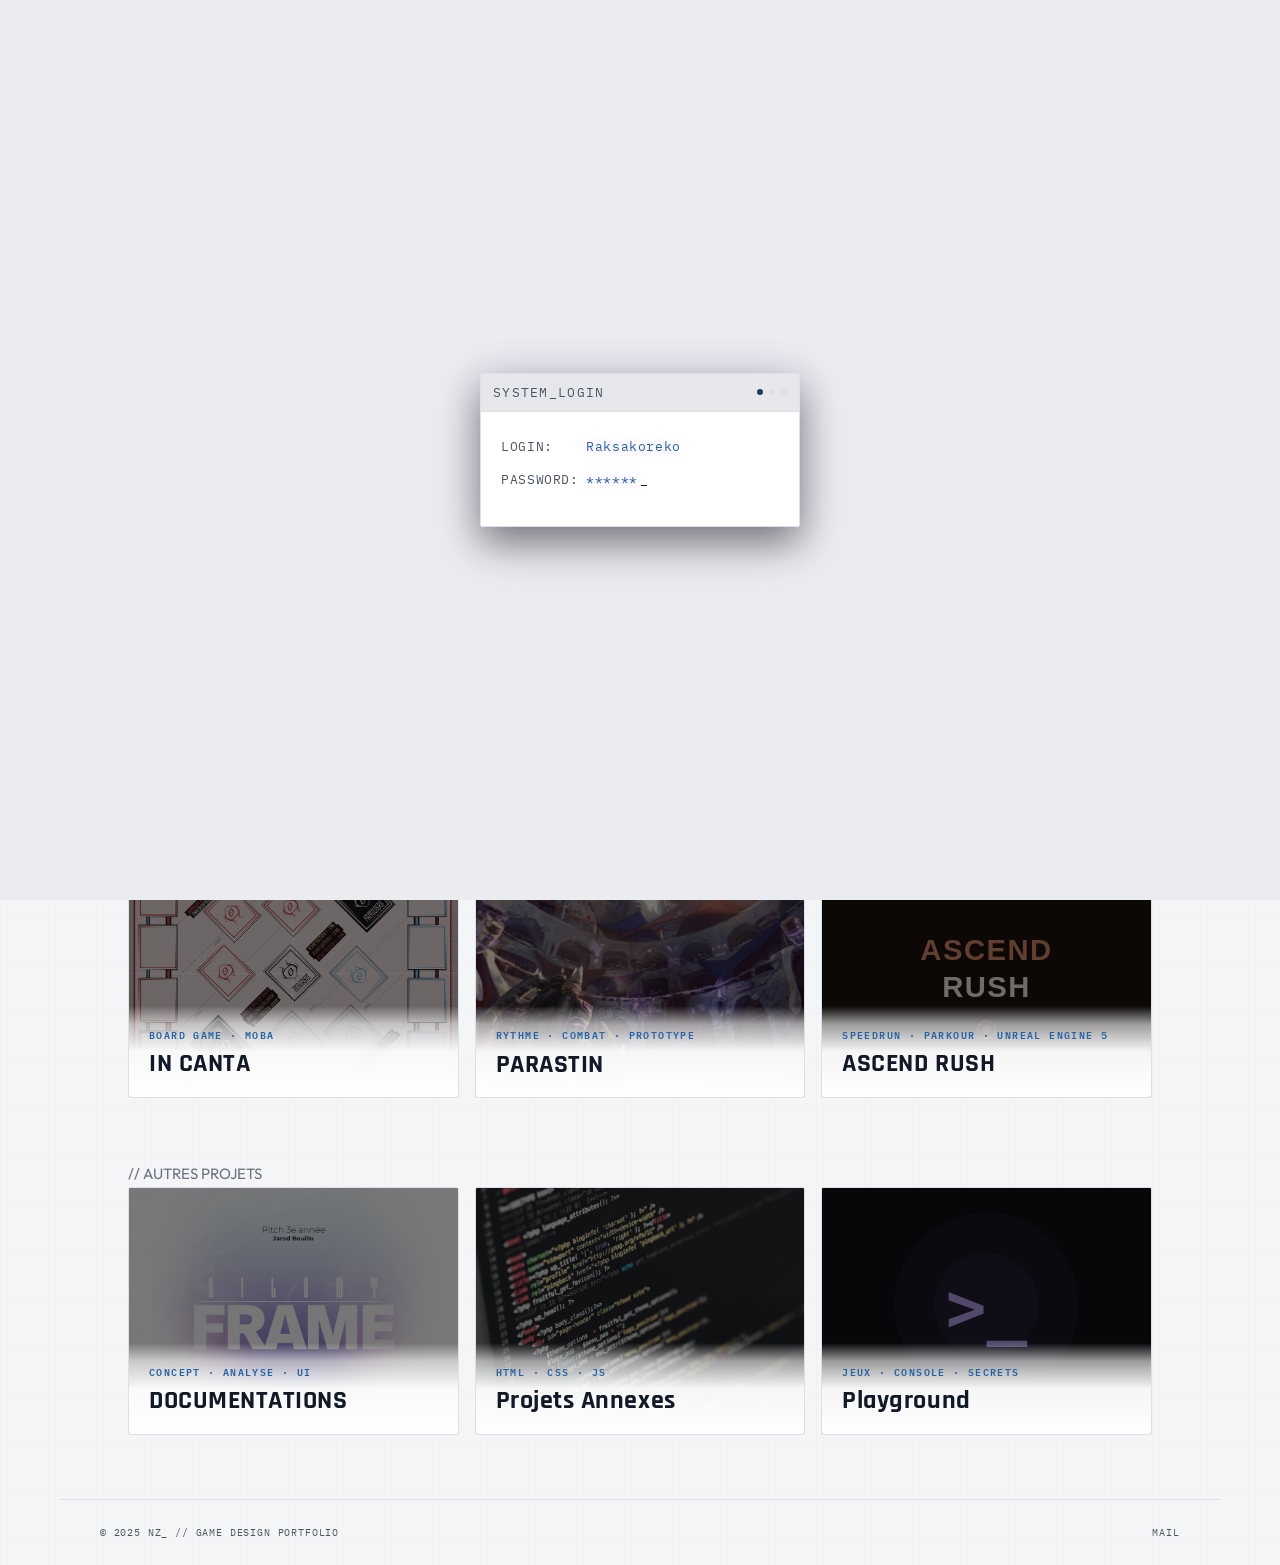
==== index.html @ ebe3486e "Fix Parastin prototype — remove duplicate quote and stray closing iframe tag" ====
<!DOCTYPE html>
<html lang="fr">
<head>
    <meta charset="UTF-8">
    <meta name="viewport" content="width=device-width,initial-scale=1.0">
    <title>NZ_ // GAME DESIGN PORTFOLIO</title>
    <link rel="preconnect" href="https://fonts.googleapis.com">
    <link href="https://fonts.googleapis.com/css2?family=Rajdhani:wght@400;500;600;700&family=IBM+Plex+Mono:wght@400;500&family=Outfit:wght@300;400;500&display=swap" rel="stylesheet">
    <style>
        /* ══════════════════════════════════════════════════
           TOKENS
        ══════════════════════════════════════════════════ */
        /*caca*/
        :root {
            --bg: #06070d;
            --bg2: #09091a;
            --surf: #0c0e1e;
            --surf2: #111428;
            --b: #1c2040;
            --v: #7c3aed;
            --v2: #a855f7;
            --v3: #c084fc;
            --vg: rgba(124,58,237,.12);
            --vb: rgba(124,58,237,.35);
            --cyan: #22d3ee;
            --text: #e2e4f0;
            --dim: #4a5070;
            --muted: #141628;
            --nav-h: 60px;
            --r: 2px;
            --mono: 'IBM Plex Mono', monospace;
            --title: 'Rajdhani', sans-serif;
            --body: 'Outfit', sans-serif;
            --ease: cubic-bezier(.22,.68,0,1.2);
            --ease2: cubic-bezier(.4,0,.2,1);
        }
        /* ── LIGHT THEME ─── */
        body.light {
            --bg: #f4f5f7;
            --bg2: #eaecf0;
            --surf: #ffffff;
            --surf2: #f0f1f5;
            --b: #dde0e8;
            --v: #1e3a5f;
            --v2: #2563a8;
            --v3: #3b82c4;
            --vg: rgba(37,99,168,.07);
            --vb: rgba(37,99,168,.2);
            --cyan: #0369a1;
            --text: #111827;
            --dim: #4b5563;
            --muted: #e5e7eb;
        }
        body.light nav { background: rgba(240,242,248,.95); border-bottom-color: var(--b); }
        body.light .hud-panel { background: #fff; }
        body.light canvas { background: #f0f2f8; }
        body.light #wipe { background: var(--bg2); }
        body.light #intro-overlay { background: var(--bg2); }
        body.light .intro-box { background: var(--surf); border-color: var(--b); }
        body.light .console-output, body.light #c-input { color: var(--text); }

        /* Icons: dark on light bg */
        body.light .tool-item img { filter: brightness(0) opacity(.65); }
        body.light .tool-item svg { color: #374151; opacity: .7; }
        body.light .tool-item:hover svg { color: var(--v2); opacity: 1; }
        body.light .tool-item:hover img { filter: brightness(0) invert(0) opacity(1); }
        body.light .tool-item:hover { background: var(--vg); border-color: var(--v); }

        /* Gradient name stays visible */
        body.light h1 .g { color: var(--v2); text-shadow: none; }
        body.light h2 .g { color: var(--v2); text-shadow: none; }
        body.light .g   { color: var(--v2); }

        /* Breadcrumb */
        body.light .bc, body.light .bc a { color: #374151; }
        body.light .bc span { color: #374151; }

        /* Separators & HUD labels */
        body.light .sep { color: #374151; border-color: var(--b); }
        body.light .sep-sub { color: #6b7280; }
        body.light .hud-label { color: var(--v2); }

        /* Cards */
        body.light .pc, body.light .hc, body.light .dc, body.light .sc2 { background: var(--surf); border-color: var(--b); }
        body.light .hcb { background: linear-gradient(to top, #fff 70%, transparent); }
        body.light .pci { background: linear-gradient(to top, rgba(255,255,255,1) 0%, rgba(255,255,255,.96) 50%, rgba(255,255,255,.6) 80%, transparent 100%); }
        body.light .sc2-l { background: linear-gradient(to top, rgba(255,255,255,.98) 0%, rgba(255,255,255,.85) 50%, transparent 100%); color: var(--text); }
        body.light .pct { color: var(--v2); text-shadow: none; font-weight: 600; }
        body.light .pcd, body.light .hcs { color: #4b5563; }
        body.light .hct { color: var(--text); }
        body.light .pct { color: var(--v2); text-shadow: none; font-weight: 600; }
        body.light .htg { background: var(--surf2); color: #4b5563; border-color: var(--b); }

        /* Meta blocks */
        body.light .mb { background: var(--surf); border-color: var(--b); }
        body.light .mk { color: #4b5563; }
        body.light .mv { color: var(--text); }

        /* Skills tags */
        body.light .sp { background: var(--surf2); color: var(--v2); border-color: var(--b); }

        /* Console */
        body.light #console-wrap { background: var(--surf); border-color: var(--b); }
        body.light .console-line { color: var(--v2); }
        body.light #c-input { background: transparent; }

        /* Buttons */
        body.light .cta-btn { background: var(--v); color: #fff; }
        body.light .cta-btn-o { border-color: var(--v); color: var(--v); }

        /* About page */
        body.light .cch { color: var(--v2); border-color: var(--b); }
        body.light .ccb a { color: #374151; }
        body.light .gbt { color: var(--v2); border-color: var(--b); }
        body.light .gnm { color: var(--text); }
        body.light .grk { color: var(--v2); }
        body.light .hero-name { color: var(--text); }
        body.light .hero-title { color: var(--v); }

        /* Docs */
        body.light .dc { background: var(--surf); }
        body.light .dct { color: var(--text); }
        body.light .dcs { color: #4b5563; }

        /* GH header */
        body.light .gh p, body.light .pdb p { color: var(--text); opacity: .85; }

        /* Grid bg lighter */
        body.light body, body.light html { background: var(--bg); }


        /* ══════════════════════════════════════════════════
           BASE
        ══════════════════════════════════════════════════ */
        *, *::before, *::after {
            box-sizing: border-box;
            margin: 0;
            padding: 0
        }

        html {
            scroll-behavior: smooth
        }

        body {
            background: var(--bg);
            color: var(--text);
            font-family: var(--body);
            font-size: 15px;
            line-height: 1.65;
            overflow-x: hidden;
            cursor: crosshair;
            /* subtle grid */
            background-image: linear-gradient(rgba(124,58,237,.025) 1px, transparent 1px), linear-gradient(90deg, rgba(124,58,237,.025) 1px, transparent 1px);
            background-size: 48px 48px;
        }

        a {
            color: inherit;
            text-decoration: none
        }

        img {
            max-width: 100%;
            display: block;
            user-select: none;
            -webkit-user-drag: none;
        }

        button {
            font-family: inherit;
            border: none;
            background: none;
            cursor: pointer
        }

        a, button, [onclick] {
            cursor: pointer
        }

        ::-webkit-scrollbar {
            width: 3px
        }

        ::-webkit-scrollbar-track {
            background: var(--bg)
        }

        ::-webkit-scrollbar-thumb {
            background: var(--v);
            border-radius: 2px
        }

        /* scanline overlay */
        body::after {
            content: '';
            position: fixed;
            inset: 0;
            z-index: 9998;
            pointer-events: none;
            background: repeating-linear-gradient(0deg, transparent, transparent 2px, rgba(0,0,0,.03) 2px, rgba(0,0,0,.03) 4px);
        }

        /* ══════════════════════════════════════════════════
           INTRO ANIMATION
        ══════════════════════════════════════════════════ */
        #intro-overlay {
            position: fixed;
            inset: 0;
            z-index: 10000;
            background: var(--bg);
            display: flex;
            align-items: center;
            justify-content: center;
            transition: opacity 0.6s var(--ease), visibility 0.6s;
            /* subtle grid overlay for intro */
            background-image: linear-gradient(rgba(124,58,237,.025) 1px, transparent 1px), linear-gradient(90deg, rgba(124,58,237,.025) 1px, transparent 1px);
            background-size: 48px 48px;
        }

            #intro-overlay.hidden {
                opacity: 0;
                visibility: hidden;
                pointer-events: none;
            }

        .intro-box {
            background: var(--surf);
            border: 1px solid var(--b);
            border-radius: var(--r);
            width: 320px;
            box-shadow: 0 0 40px rgba(124,58,237,.08), 0 16px 40px rgba(0,0,0,.5);
            font-family: var(--mono);
            font-size: 0.8rem;
            overflow: hidden;
        }

        .intro-header {
            padding: 8px 12px;
            background: var(--muted);
            border-bottom: 1px solid var(--b);
            color: var(--dim);
            letter-spacing: 0.1em;
            display: flex;
            justify-content: space-between;
        }

        .intro-dots {
            display: flex;
            gap: 6px;
            align-items: center
        }

        .intro-dot {
            width: 6px;
            height: 6px;
            border-radius: 50%;
            background: var(--b)
        }

            .intro-dot:first-child {
                background: var(--v)
            }

        .intro-body {
            padding: 24px 20px;
        }

        .intro-line {
            margin-bottom: 12px;
            display: flex;
            align-items: center;
        }

        .intro-label {
            width: 85px;
            color: var(--dim);
            letter-spacing: 0.05em;
        }

        .intro-text {
            color: var(--v2);
            text-shadow: 0 0 10px rgba(168,85,247,.3);
            letter-spacing: 0.05em;
        }

        .intro-cursor {
            animation: blink 1s step-end infinite;
            color: var(--text);
            margin-left: 2px;
        }

        .intro-success {
            padding: 30px 20px;
            text-align: center;
            display: flex;
            flex-direction: column;
            align-items: center;
            gap: 15px;
        }

        .intro-spinner {
            width: 20px;
            height: 20px;
            border: 2px solid var(--b);
            border-top-color: var(--cyan);
            border-radius: 50%;
            animation: spin 1s linear infinite;
            box-shadow: 0 0 10px rgba(34,211,238,.2);
        }

        @keyframes spin {
            to {
                transform: rotate(360deg);
            }
        }

        /* ══════════════════════════════════════════════════
           CURSOR GLOW
        ══════════════════════════════════════════════════ */
        /* ══════════════════════════════════════════════════
           PROGRESS BAR
        ══════════════════════════════════════════════════ */
        #prog {
            position: fixed;
            top: 0;
            left: 0;
            height: 2px;
            background: linear-gradient(90deg, var(--v), var(--v2));
            z-index: 9999;
            width: 0%;
            transition: width .1s linear;
            box-shadow: 0 0 8px var(--v);
        }

        /* ══════════════════════════════════════════════════
           WIPE TRANSITION
        ══════════════════════════════════════════════════ */
        #wipe {
            position: fixed;
            inset: 0;
            z-index: 9996;
            background: var(--bg2);
            clip-path: inset(0 100% 0 0);
            pointer-events: none;
        }

        /* ══════════════════════════════════════════════════
           SCROLL TOP
        ══════════════════════════════════════════════════ */
        #stb {
            position: fixed;
            bottom: 24px;
            right: 24px;
            z-index: 500;
            width: 40px;
            height: 40px;
            background: var(--surf);
            border: 1px solid var(--b);
            clip-path: polygon(8px 0%,100% 0%,100% calc(100% - 8px),calc(100% - 8px) 100%,0% 100%,0% 8px);
            display: flex;
            align-items: center;
            justify-content: center;
            color: var(--dim);
            font-size: .85rem;
            font-family: var(--mono);
            opacity: 0;
            transform: translateY(8px);
            transition: opacity .3s,transform .3s,color .2s,background .2s;
        }

            #stb.vis {
                opacity: 1;
                transform: translateY(0)
            }

            #stb:hover {
                background: var(--v);
                color: #fff;
                box-shadow: 0 0 20px var(--vb)
            }

        /* ══════════════════════════════════════════════════
           LIGHTBOX
        ══════════════════════════════════════════════════ */
        #lb {
            display: none;
            position: fixed;
            inset: 0;
            z-index: 9000;
            background: rgba(4,4,10,.96);
            align-items: center;
            justify-content: center;
            backdrop-filter: blur(24px);
        }

            #lb.op {
                display: flex;
                animation: lbIn .2s var(--ease2)
            }

        @keyframes lbIn {
            from {
                opacity: 0
            }

            to {
                opacity: 1
            }
        }

        #lb img {
            max-width: min(92vw,1300px);
            max-height: 90vh;
            border: 1px solid var(--b);
            border-radius: var(--r);
            transform: scale(.94);
            animation: lbImg .3s var(--ease) forwards;
            box-shadow: 0 0 60px rgba(124,58,237,.2);
        }

        @keyframes lbImg {
            to {
                transform: scale(1)
            }
        }

        #lbc {
            position: absolute;
            top: 18px;
            right: 22px;
            color: var(--dim);
            font-size: 1.6rem;
            font-family: var(--mono);
            transition: color .15s
        }

            #lbc:hover {
                color: var(--v2)
            }

        #lbp, #lbn {
            position: absolute;
            top: 50%;
            transform: translateY(-50%);
            width: 42px;
            height: 42px;
            clip-path: polygon(6px 0%,100% 0%,100% calc(100%-6px),calc(100%-6px) 100%,0% 100%,0% 6px);
            background: var(--surf);
            border: 1px solid var(--b);
            display: flex;
            align-items: center;
            justify-content: center;
            color: var(--dim);
            font-size: 1.1rem;
            transition: all .2s;
        }

        #lbp {
            left: 18px
        }

        #lbn {
            right: 18px
        }

            #lbp:hover, #lbn:hover {
                background: var(--v);
                color: #fff;
                box-shadow: 0 0 20px var(--vb);
                transform: translateY(-50%)
            }

        #lb-count {
            position: absolute;
            bottom: 18px;
            left: 50%;
            transform: translateX(-50%);
            font-family: var(--mono);
            font-size: .7rem;
            color: var(--dim);
            letter-spacing: .1em;
        }

        /* ══════════════════════════════════════════════════
           NAVIGATION
        ══════════════════════════════════════════════════ */
        nav {
            position: fixed;
            top: 0;
            left: 0;
            right: 0;
            height: var(--nav-h);
            z-index: 1000;
            display: flex;
            align-items: center;
            padding: 0 40px;
            border-bottom: 1px solid transparent;
            transition: background .3s,border-color .3s,backdrop-filter .3s;
        }

            nav.sc {
                background: rgba(6,7,13,.92);
                backdrop-filter: blur(20px);
                border-bottom-color: var(--b);
            }

        .logo {
            font-family: var(--mono);
            font-size: 1rem;
            font-weight: 500;
            color: var(--text);
            letter-spacing: .02em;
            flex-shrink: 0;
            transition: color .2s;
            display: flex;
            align-items: center;
            gap: 2px;
        }

            .logo em {
                color: var(--v2);
                font-style: normal
            }

            .logo .blink {
                animation: blink 1.2s step-end infinite;
                color: var(--v2)
            }

        @keyframes blink {
            0%,100% {
                opacity: 1
            }

            50% {
                opacity: 0
            }
        }

        .logo:hover {
            color: var(--v2)
        }

        .nl {
            display: flex;
            align-items: center;
            gap: 2px;
            margin-left: auto;
            list-style: none
        }

            .nl a, .nl > li > button {
                font-family: var(--mono);
                font-size: .72rem;
                font-weight: 500;
                letter-spacing: .06em;
                text-transform: uppercase;
                color: var(--dim);
                padding: 8px 14px;
                border-radius: var(--r);
                transition: color .2s,background .2s;
                display: flex;
                align-items: center;
                gap: 6px;
                white-space: nowrap;
                position: relative;
            }

                .nl a:hover, .nl > li > button:hover, .nl a.act {
                    color: var(--text)
                }

                .nl a.act {
                    background: var(--vg);
                    color: var(--v2)
                }

                    .nl a.act::before {
                        content: '';
                        position: absolute;
                        left: 0;
                        top: 25%;
                        bottom: 25%;
                        width: 2px;
                        background: var(--v2);
                        border-radius: 2px;
                        box-shadow: 0 0 8px var(--v2);
                    }

        .drop {
            position: relative
        }

        .dm {
            position: absolute;
            top: calc(100%+6px);
            right: 0;
            background: var(--surf);
            border: 1px solid var(--b);
            border-radius: var(--r);
            padding: 6px;
            min-width: 252px;
            opacity: 0;
            visibility: hidden;
            transform: translateY(-6px) scale(.97);
            transform-origin: top right;
            transition: all .2s var(--ease2);
            z-index: 100;
            box-shadow: 0 16px 40px rgba(0,0,0,.5),0 0 0 1px var(--vg);
        }

        .drop:hover .dm {
            opacity: 1;
            visibility: visible;
            transform: translateY(0) scale(1)
        }

        .dm a {
            display: block;
            padding: 10px 14px;
            font-family: var(--mono);
            font-size: .7rem;
            letter-spacing: .06em;
            text-transform: uppercase;
            color: var(--dim);
            border-radius: var(--r);
            transition: color .15s,background .15s,padding .15s;
            border-left: 1px solid transparent;
        }

            .dm a:hover {
                color: var(--v2);
                background: var(--vg);
                padding-left: 18px;
                border-left-color: var(--v)
            }

            .dm a::after {
                display: none !important
            }

        .ham {
            display: none;
            flex-direction: column;
            gap: 5px;
            margin-left: auto;
            padding: 8px;
            border-radius: var(--r);
            transition: background .2s
        }

            .ham:hover {
                background: var(--surf)
            }

            .ham span {
                display: block;
                width: 22px;
                height: 1.5px;
                background: var(--text);
                transition: all .3s var(--ease2)
            }

            .ham.op span:nth-child(1) {
                transform: translateY(6.5px) rotate(45deg)
            }

            .ham.op span:nth-child(2) {
                opacity: 0;
                transform: scaleX(0)
            }

            .ham.op span:nth-child(3) {
                transform: translateY(-6.5px) rotate(-45deg)
            }

        .mob {
            display: none;
            position: fixed;
            top: var(--nav-h);
            left: 0;
            right: 0;
            bottom: 0;
            background: rgba(6,7,13,.97);
            z-index: 999;
            padding: 32px 40px;
            flex-direction: column;
            gap: 4px;
            backdrop-filter: blur(20px);
        }

            .mob.op {
                display: flex
            }

            .mob a {
                font-family: var(--title);
                font-size: 2rem;
                font-weight: 700;
                color: var(--dim);
                padding: 12px 0;
                border-bottom: 1px solid var(--b);
                transition: color .2s,padding .2s,text-shadow .2s;
                letter-spacing: .04em;
            }

                .mob a:hover, .mob a.act {
                    color: var(--v2);
                    padding-left: 12px;
                    text-shadow: 0 0 20px var(--vb)
                }

            .mob .ms {
                font-family: var(--mono);
                font-size: .9rem;
                padding: 8px 0 8px 20px;
                border-bottom: 1px solid transparent;
                color: var(--muted);
                letter-spacing: .04em
            }

                .mob .ms:hover {
                    color: var(--dim)
                }

        /* ══════════════════════════════════════════════════
           PAGES
        ══════════════════════════════════════════════════ */
        .page {
            display: none;
            min-height: 100vh;
            padding-top: var(--nav-h)
        }

            .page.active {
                display: block
            }
                /* stagger */
                .page.active .stagger > * {
                    animation: sIn .45s var(--ease) both
                }

                    .page.active .stagger > *:nth-child(1) {
                        animation-delay: .04s
                    }

                    .page.active .stagger > *:nth-child(2) {
                        animation-delay: .1s
                    }

                    .page.active .stagger > *:nth-child(3) {
                        animation-delay: .16s
                    }

                    .page.active .stagger > *:nth-child(4) {
                        animation-delay: .22s
                    }

                    .page.active .stagger > *:nth-child(5) {
                        animation-delay: .28s
                    }

                    .page.active .stagger > *:nth-child(6) {
                        animation-delay: .34s
                    }

                    .page.active .stagger > *:nth-child(7) {
                        animation-delay: .40s
                    }

                    .page.active .stagger > *:nth-child(n+8) {
                        animation-delay: .46s
                    }

        @keyframes sIn {
            from {
                opacity: 0;
                transform: translateY(16px)
            }

            to {
                opacity: 1;
                transform: translateY(0)
            }
        }

        /* ══════════════════════════════════════════════════
           LAYOUT
        ══════════════════════════════════════════════════ */
        .cnt {
            max-width: 1080px;
            margin: 0 auto;
            padding: 0 32px
        }

        .sec {
            padding: 48px 0
        }

        /* HUD label */
        .hud-label {
            font-family: var(--mono);
            font-size: .68rem;
            font-weight: 500;
            letter-spacing: .14em;
            text-transform: uppercase;
            color: var(--v2);
            display: inline-flex;
            align-items: center;
            gap: 8px;
        }

            .hud-label::before {
                content: '//';
                color: var(--v);
                opacity: .6
            }

        /* Separator */
        .sep {
            display: flex;
            align-items: center;
            gap: 16px;
            color: var(--dim);
            font-family: var(--mono);
            font-size: .65rem;
            letter-spacing: .16em;
            text-transform: uppercase;
            margin: 40px 0 28px;
        }

            .sep::before, .sep::after {
                content: '';
                flex: 1;
                height: 1px;
                background: var(--b)
            }

        /* ══════════════════════════════════════════════════
           GLITCH
        ══════════════════════════════════════════════════ */
        .glitch {
            position: relative;
            display: inline-block
        }

            .glitch:hover::before, .glitch:hover::after {
                content: attr(data-text);
                position: absolute;
                inset: 0;
                font: inherit;
                color: inherit;
            }

            .glitch:hover::before {
                color: var(--cyan);
                clip-path: polygon(0 25%,100% 25%,100% 50%,0 50%);
                animation: glitchT .15s steps(2) infinite alternate;
            }

            .glitch:hover::after {
                color: var(--v2);
                clip-path: polygon(0 55%,100% 55%,100% 80%,0 80%);
                animation: glitchB .12s steps(2) infinite alternate-reverse;
            }

        @keyframes glitchT {
            0% {
                transform: translate(-2px,0)
            }

            100% {
                transform: translate(2px,0)
            }
        }

        @keyframes glitchB {
            0% {
                transform: translate(2px,0)
            }

            100% {
                transform: translate(-2px,0)
            }
        }

        /* ══════════════════════════════════════════════════
           HOME HERO
        ══════════════════════════════════════════════════ */
        #page-home {
            display: none
        }

            #page-home.active {
                display: block;
                animation: sIn .5s var(--ease)
            }

        .hero {
            min-height: min(calc(100vh - var(--nav-h)), 680px);
            display: grid;
            grid-template-columns: 1fr 280px;
            align-items: center;
            gap: 32px;
            padding: 48px 32px;
            max-width: 1080px;
            margin: 0 auto;
        }

            .hero /* Hero name - smaller, clean */
            .hero-name {
                font-family: var(--title);
                font-size: clamp(1.6rem,3.5vw,2.8rem);
                font-weight: 600;
                line-height: 1.1;
                letter-spacing: .04em;
                color: var(--text);
                margin-bottom: 4px;
                opacity: .7;
            }
            .hero-name-last {
                color: var(--v2);
                opacity: 1;
            }
            /* Hero title - big */
            .hero-title {
                font-family: var(--title);
                font-size: clamp(2.8rem,6vw,5.5rem);
                font-weight: 700;
                letter-spacing: .02em;
                text-transform: uppercase;
                color: var(--v2);
                display: block;
                line-height: 1;
            }
            h1 {
                font-family: var(--title);
                font-size: clamp(4.5rem,11vw,9.5rem);
                font-weight: 700;
                line-height: .88;
                letter-spacing: .01em;
            }

                .hero h1 .g {
                    color: var(--v2);
                    text-shadow: 0 0 40px rgba(168,85,247,.4)
                }

                .hero h1 .ou {
                    color: transparent;
                    -webkit-text-stroke: 1px rgba(226,228,240,.15)
                }

        .hero-eyebrow {
            margin-bottom: 12px
        }

        .hero-sub {
            margin-top: 24px;
            max-width: 460px;
            color: var(--dim);
            font-size: .95rem;
            line-height: 1.8
        }

            .hero-sub strong {
                color: var(--text);
                font-weight: 500
            }

        .hero-cta {
            margin-top: 36px;
            display: flex;
            gap: 12px;
            flex-wrap: wrap
        }

        .hero-scroll {
            margin-top: 52px;
            font-family: var(--mono);
            font-size: .65rem;
            letter-spacing: .18em;
            color: var(--dim);
            display: flex;
            align-items: center;
            gap: 12px
        }

            .hero-scroll::after {
                content: '';
                width: 44px;
                height: 1px;
                background: var(--b)
            }

        /* HUD Panel (right col) */
        .hud-panel {
            background: var(--surf);
            border: 1px solid var(--b);
            border-radius: var(--r);
            overflow: hidden;
            box-shadow: 0 0 40px rgba(124,58,237,.06);
        }

        .hud-panel-header {
            padding: 10px 16px;
            background: var(--muted);
            border-bottom: 1px solid var(--b);
            display: flex;
            align-items: center;
            justify-content: space-between;
        }

        .hud-panel-title {
            font-family: var(--mono);
            font-size: .65rem;
            letter-spacing: .12em;
            text-transform: uppercase;
            color: var(--dim)
        }

        .hud-dots {
            display: flex;
            gap: 6px
        }

        .hud-dot {
            width: 7px;
            height: 7px;
            border-radius: 50%;
            background: var(--b)
        }

            .hud-dot:first-child {
                background: var(--v)
            }

        .hud-stat {
            padding: 16px 20px;
            border-bottom: 1px solid var(--b);
            display: flex;
            justify-content: space-between;
            align-items: center;
            transition: background .2s;
        }

            .hud-stat:last-child {
                border-bottom: none
            }

            .hud-stat:hover {
                background: var(--surf2)
            }

        .hs-key {
            font-family: var(--mono);
            font-size: .65rem;
            letter-spacing: .1em;
            text-transform: uppercase;
            color: var(--dim)
        }

        .hs-val {
            font-family: var(--title);
            font-size: 1.5rem;
            font-weight: 700;
            color: var(--v2);
            line-height: 1
        }

        /* ══════════════════════════════════════════════════
           BUTTONS
        ══════════════════════════════════════════════════ */
        .btn {
            display: inline-flex;
            align-items: center;
            gap: 10px;
            padding: 11px 24px;
            font-family: var(--mono);
            font-size: .72rem;
            font-weight: 500;
            letter-spacing: .1em;
            text-transform: uppercase;
            clip-path: polygon(8px 0%,100% 0%,100% calc(100% - 8px),calc(100% - 8px) 100%,0% 100%,0% 8px);
            position: relative;
            overflow: hidden;
            transition: color .2s,box-shadow .2s;
        }

            .btn::after {
                content: '';
                position: absolute;
                inset: 0;
                background: rgba(255,255,255,.06);
                opacity: 0;
                transition: opacity .2s
            }

            .btn:hover::after {
                opacity: 1
            }

            .btn:active {
                transform: scale(.96)
            }

        .bp {
            background: var(--v);
            color: #fff
        }

            .bp:hover {
                background: var(--v2);
                box-shadow: 0 0 28px rgba(124,58,237,.5)
            }

        .bg2 {
            background: transparent;
            border: 1px solid var(--b);
            color: var(--dim)
        }

            .bg2:hover {
                border-color: var(--v);
                color: var(--v2);
                box-shadow: 0 0 16px var(--vg)
            }

        /* ══════════════════════════════════════════════════
           PROJECT CARDS
        ══════════════════════════════════════════════════ */
        .pg {
            display: grid;
            grid-template-columns: repeat(auto-fill,minmax(340px,1fr));
            gap: 16px;
            padding-bottom: 64px
        }

        .pc {
            position: relative;
            overflow: hidden;
            background: var(--surf);
            border: 1px solid var(--b);
            border-radius: var(--r);
            cursor: pointer;
            aspect-ratio: 4/3;
            transform-style: preserve-3d;
            transition: border-color .3s,box-shadow .3s;
        }
            /* HUD corner brackets */
            .pc::before, .pc::after {
                content: '';
                position: absolute;
                z-index: 3;
                pointer-events: none;
                width: 16px;
                height: 16px;
                transition: width .3s var(--ease),height .3s var(--ease),opacity .3s;
                opacity: 0;
            }

            .pc::before {
                top: 0;
                left: 0;
                border-top: 1.5px solid var(--v2);
                border-left: 1.5px solid var(--v2);
                box-shadow: -2px -2px 8px rgba(168,85,247,.3)
            }

            .pc::after {
                bottom: 0;
                right: 0;
                border-bottom: 1.5px solid var(--v2);
                border-right: 1.5px solid var(--v2);
                box-shadow: 2px 2px 8px rgba(168,85,247,.3)
            }

            .pc:hover::before, .pc:hover::after {
                width: 24px;
                height: 24px;
                opacity: 1
            }

            .pc:hover {
                border-color: var(--vb);
                box-shadow: 0 0 40px rgba(124,58,237,.18),0 16px 40px rgba(0,0,0,.5)
            }

            .pc img {
                width: 100%;
                height: 100%;
                object-fit: cover;
                filter: brightness(.5) saturate(.6);
                transition: transform .5s var(--ease2),filter .5s
            }

            .pc:hover img {
                transform: scale(1.05);
                filter: brightness(.35) saturate(.5)
            }

        .pci {
            position: absolute;
            bottom: 0;
            left: 0;
            right: 0;
            padding: 20px;
            background: linear-gradient(to top,rgba(6,7,13,.98) 0%,rgba(6,7,13,.65) 55%,transparent 100%)
        }

        .pct {
            font-family: var(--mono);
            font-size: .62rem;
            letter-spacing: .14em;
            text-transform: uppercase;
            color: var(--v3);
            margin-bottom: 8px;
            text-shadow: 0 1px 8px rgba(0,0,0,.9), 0 0 20px rgba(0,0,0,.7);
        }

        .pc h3 {
            font-family: var(--title);
            font-size: 1.65rem;
            font-weight: 700;
            letter-spacing: .02em;
            color: var(--text);
            line-height: 1
        }

        .pcd {
            font-size: .82rem;
            color: var(--dim);
            margin-top: 0;
            max-height: 0;
            overflow: hidden;
            line-height: 1.55;
            opacity: 0;
            transform: translateY(6px);
            transition: opacity .3s .04s, transform .3s .04s, max-height .3s .04s, margin-top .3s .04s
        }

        .pc:hover .pcd {
            opacity: 1;
            transform: translateY(0);
            max-height: 120px;
            margin-top: 7px;
        }

        .pca {
            position: absolute;
            top: 14px;
            right: 14px;
            width: 32px;
            height: 32px;
            background: var(--v);
            display: flex;
            align-items: center;
            justify-content: center;
            color: #fff;
            font-size: .85rem;
            clip-path: polygon(5px 0%,100% 0%,100% calc(100%-5px),calc(100%-5px) 100%,0% 100%,0% 5px);
            opacity: 0;
            transform: scale(.7);
            transition: opacity .3s,transform .3s var(--ease)
        }

        .pc:hover .pca {
            opacity: 1;
            transform: scale(1)
        }

        /* ══════════════════════════════════════════════════
           PAGE HEADER
        ══════════════════════════════════════════════════ */
        .ph2 {
            padding: 36px 0 24px
        }

            .ph2 h2 {
                font-family: var(--title);
                font-size: clamp(2.8rem,7vw,5.5rem);
                font-weight: 700;
                letter-spacing: .02em;
                line-height: .9;
                color: var(--text)
            }

            .ph2 .hud-label {
                margin-bottom: 12px;
                display: flex
            }

            .ph2 p {
                color: var(--dim);
                margin-top: 14px;
                max-width: 520px;
                line-height: 1.8;
                font-size: .93rem
            }

        /* ══════════════════════════════════════════════════
           BREADCRUMB
        ══════════════════════════════════════════════════ */
        .bc {
            display: flex;
            align-items: center;
            gap: 8px;
            font-family: var(--mono);
            font-size: .65rem;
            letter-spacing: .1em;
            text-transform: uppercase;
            color: var(--dim);
            padding-top: 44px;
            margin-bottom: 12px
        }

            .bc a {
                color: var(--dim);
                transition: color .2s
            }

                .bc a:hover {
                    color: var(--v2)
                }

            .bc span {
                color: var(--b)
            }

        /* ══════════════════════════════════════════════════
           PROJECT DETAIL BLOCK
        ══════════════════════════════════════════════════ */
        .pdb {
            display: grid;
            grid-template-columns: 1fr 268px;
            gap: 48px;
            align-items: start;
            padding: 24px 0 44px;
            border-bottom: 1px solid var(--b);
            margin-bottom: 44px
        }

            .pdb h2 {
                font-family: var(--title);
                font-size: clamp(2rem,5vw,3.8rem);
                font-weight: 700;
                letter-spacing: .02em;
                line-height: .95;
                margin-bottom: 16px;
                color: var(--text)
            }

            .pdb p {
                color: var(--dim);
                line-height: 1.85;
                font-size: .93rem
            }

        .mb {
            background: var(--surf);
            border: 1px solid var(--b);
            border-radius: var(--r);
            overflow: hidden
        }

        .mi {
            padding: 12px 18px;
            border-bottom: 1px solid var(--b);
            display: flex;
            justify-content: space-between;
            align-items: center;
            gap: 12px;
            transition: background .2s
        }

            .mi:last-child {
                border-bottom: none
            }

            .mi:hover {
                background: var(--surf2)
            }

        .mk {
            font-family: var(--mono);
            font-size: .62rem;
            text-transform: uppercase;
            letter-spacing: .12em;
            color: var(--v2)
        }

        .mv {
            font-family: var(--mono);
            font-size: .78rem;
            color: var(--dim);
            text-align: right
        }

        /* ══════════════════════════════════════════════════
           SUB GRID (IN CANTA)
        ══════════════════════════════════════════════════ */
        .sgrd {
            display: grid;
            grid-template-columns: repeat(auto-fill,minmax(200px,1fr));
            gap: 12px;
            padding-bottom: 64px
        }

        .sc2 {
            position: relative;
            overflow: hidden;
            background: var(--surf);
            border: 1px solid var(--b);
            border-radius: var(--r);
            cursor: pointer;
            aspect-ratio: 1;
            transition: border-color .3s,box-shadow .3s;
        }

            .sc2::before, .sc2::after {
                content: '';
                position: absolute;
                z-index: 3;
                pointer-events: none;
                width: 12px;
                height: 12px;
                opacity: 0;
                transition: all .3s var(--ease);
            }

            .sc2::before {
                top: 0;
                left: 0;
                border-top: 1.5px solid var(--v2);
                border-left: 1.5px solid var(--v2)
            }

            .sc2::after {
                bottom: 0;
                right: 0;
                border-bottom: 1.5px solid var(--v2);
                border-right: 1.5px solid var(--v2)
            }

            .sc2:hover::before, .sc2:hover::after {
                width: 18px;
                height: 18px;
                opacity: 1
            }

            .sc2:hover {
                border-color: var(--vb);
                box-shadow: 0 0 24px rgba(124,58,237,.15)
            }

            .sc2 img {
                width: 100%;
                height: 100%;
                object-fit: cover;
                filter: brightness(.55);
                transition: transform .4s var(--ease2),filter .4s
            }

            .sc2:hover img {
                transform: scale(1.06);
                filter: brightness(.3)
            }

        .sc2-l {
            position: absolute;
            bottom: 0;
            left: 0;
            right: 0;
            padding: 12px 14px;
            background: linear-gradient(to top,rgba(6,7,13,.95) 0%,transparent 100%);
            font-family: var(--title);
            font-size: 1.05rem;
            font-weight: 600;
            letter-spacing: .06em;
            color: var(--text)
        }

        /* ══════════════════════════════════════════════════
           GALLERY
        ══════════════════════════════════════════════════ */
        .gh {
            padding: 36px 0 24px
        }

            .gh h2 {
                font-family: var(--title);
                font-size: clamp(2rem,5vw,3.5rem);
                font-weight: 700;
                letter-spacing: .02em;
                line-height: .95;
                margin-bottom: 10px
            }

            .gh p {
                color: var(--dim);
                font-size: .9rem;
                max-width: 520px;
                line-height: 1.75
            }

            .gh .hud-label {
                margin-bottom: 10px;
                display: flex
            }

        .gg {
            display: grid;
            grid-template-columns: repeat(auto-fill,minmax(400px,1fr));
            gap: 12px;
            padding-bottom: 64px
        }

        .gi {
            overflow: hidden;
            border: 1px solid var(--b);
            background: var(--surf);
            border-radius: var(--r);
            cursor: pointer;
            position: relative;
            transition: border-color .3s,box-shadow .3s;
        }

            .gi::before, .gi::after {
                content: '';
                position: absolute;
                z-index: 2;
                pointer-events: none;
                width: 10px;
                height: 10px;
                opacity: 0;
                transition: all .3s var(--ease)
            }

            .gi::before {
                top: 0;
                left: 0;
                border-top: 1px solid var(--v);
                border-left: 1px solid var(--v)
            }

            .gi::after {
                bottom: 0;
                right: 0;
                border-bottom: 1px solid var(--v);
                border-right: 1px solid var(--v)
            }

            .gi:hover::before, .gi:hover::after {
                width: 16px;
                height: 16px;
                opacity: 1
            }

            .gi:hover {
                border-color: var(--vb);
                box-shadow: 0 0 20px rgba(124,58,237,.12)
            }

            .gi img {
                width: 100%;
                height: auto;
                display: block;
                transition: transform .45s var(--ease2);
                filter: brightness(.85)
            }

            .gi:hover img {
                transform: scale(1.03);
                filter: brightness(1)
            }

        /* ══════════════════════════════════════════════════
           DOC CARDS
        ══════════════════════════════════════════════════ */
        .dcg {
            display: grid;
            grid-template-columns: repeat(auto-fill,minmax(252px,1fr));
            gap: 12px;
            padding-bottom: 64px
        }

        .dc {
            overflow: hidden;
            border: 1px solid var(--b);
            background: var(--surf);
            border-radius: var(--r);
            cursor: pointer;
            position: relative;
            transition: border-color .3s,box-shadow .3s,transform .3s var(--ease);
        }

            .dc::before, .dc::after {
                content: '';
                position: absolute;
                z-index: 2;
                pointer-events: none;
                width: 12px;
                height: 12px;
                opacity: 0;
                transition: all .3s var(--ease)
            }

            .dc::before {
                top: 0;
                left: 0;
                border-top: 1.5px solid var(--v2);
                border-left: 1.5px solid var(--v2)
            }

            .dc::after {
                bottom: 0;
                right: 0;
                border-bottom: 1.5px solid var(--v2);
                border-right: 1.5px solid var(--v2)
            }

            .dc:hover::before, .dc:hover::after {
                width: 20px;
                height: 20px;
                opacity: 1
            }

            .dc:hover {
                border-color: var(--vb);
                box-shadow: 0 0 28px rgba(124,58,237,.14);
                transform: translateY(-3px)
            }

            .dc img {
                width: 100%;
                aspect-ratio: 1;
                object-fit: cover;
                filter: brightness(.6) saturate(.7);
                transition: filter .35s,transform .4s var(--ease2)
            }

            .dc:hover img {
                filter: brightness(.8) saturate(.9);
                transform: scale(1.04)
            }

        .dcb {
            padding: 14px 16px
        }

        .dct {
            font-family: var(--mono);
            font-size: .6rem;
            text-transform: uppercase;
            letter-spacing: .14em;
            color: var(--v2);
            margin-bottom: 4px
        }

        .dctl {
            font-family: var(--title);
            font-size: 1rem;
            font-weight: 600;
            color: var(--text);
            line-height: 1.15;
            margin-bottom: 4px;
            letter-spacing: .02em
        }

        .dcs {
            font-size: .77rem;
            color: var(--dim);
            line-height: 1.5
        }

        /* ══════════════════════════════════════════════════
           HTML CARDS
        ══════════════════════════════════════════════════ */
        .hg {
            display: grid;
            grid-template-columns: repeat(auto-fill,minmax(300px,1fr));
            gap: 16px;
            padding-bottom: 64px
        }

        .hc {
            overflow: hidden;
            border: 1px solid var(--b);
            background: var(--surf);
            border-radius: var(--r);
            cursor: pointer;
            position: relative;
            transition: border-color .3s,box-shadow .3s,transform .3s var(--ease);
        }

            .hc::before, .hc::after {
                content: '';
                position: absolute;
                z-index: 2;
                pointer-events: none;
                width: 12px;
                height: 12px;
                opacity: 0;
                transition: all .3s var(--ease)
            }

            .hc::before {
                top: 0;
                left: 0;
                border-top: 1.5px solid var(--cyan);
                border-left: 1.5px solid var(--cyan)
            }

            .hc::after {
                bottom: 0;
                right: 0;
                border-bottom: 1.5px solid var(--cyan);
                border-right: 1.5px solid var(--cyan)
            }

            .hc:hover::before, .hc:hover::after {
                width: 20px;
                height: 20px;
                opacity: 1
            }

            .hc:hover {
                border-color: rgba(34,211,238,.35);
                box-shadow: 0 0 28px rgba(34,211,238,.08);
                transform: translateY(-3px)
            }

            .hc img {
                width: 100%;
                aspect-ratio: 16/10;
                object-fit: cover;
                filter: brightness(.65) saturate(.7);
                transition: filter .35s,transform .4s var(--ease2)
            }

            .hc:hover img {
                filter: brightness(.85) saturate(1);
                transform: scale(1.04)
            }

        .hcb {
            padding: 16px 18px
        }

        .hct {
            font-family: var(--title);
            font-size: 1.1rem;
            font-weight: 600;
            color: var(--text);
            margin-bottom: 5px;
            letter-spacing: .02em
        }

        .hcs {
            font-size: .82rem;
            color: var(--dim);
            line-height: 1.5
        }

        .htg {
            display: inline-block;
            margin-top: 10px;
            font-family: var(--mono);
            font-size: .6rem;
            text-transform: uppercase;
            letter-spacing: .12em;
            padding: 3px 8px;
            border: 1px solid var(--b);
            color: var(--dim);
            border-radius: var(--r);
            transition: border-color .2s,color .2s
        }

        .hc:hover .htg {
            border-color: var(--cyan);
            color: var(--cyan)
        }

        /* ══════════════════════════════════════════════════
           ABOUT
        ══════════════════════════════════════════════════ */
        .abl {
            display: grid;
            grid-template-columns: 1fr 360px;
            gap: 64px;
            padding: 60px 0 72px;
            align-items: start
        }

            .abl h2 {
                font-family: var(--title);
                font-size: clamp(2.5rem,5.5vw,4.5rem);
                font-weight: 700;
                letter-spacing: .02em;
                line-height: .9;
                margin-bottom: 24px
            }

        .g {
            color: var(--v2);
            text-shadow: 0 0 30px rgba(168,85,247,.3)
        }

        .abi {
            color: var(--dim);
            line-height: 1.85;
            font-size: .95rem
        }

            .abi p + p {
                margin-top: 12px
            }

            .abi strong {
                color: var(--text);
                font-weight: 500
            }

        .sks {
            margin-top: 40px
        }

        .skt {
            font-family: var(--mono);
            font-size: .65rem;
            text-transform: uppercase;
            letter-spacing: .18em;
            color: var(--v2);
            margin-bottom: 12px;
            display: flex;
            align-items: center;
            gap: 12px
        }

            .skt::after {
                content: '';
                flex: 1;
                height: 1px;
                background: var(--b)
            }

        .skl {
            display: flex;
            flex-wrap: wrap;
            gap: 7px
        }

        .sp {
            padding: 5px 11px;
            border: 1px solid var(--b);
            border-radius: var(--r);
            font-family: var(--mono);
            font-size: .68rem;
            letter-spacing: .08em;
            text-transform: uppercase;
            color: var(--dim);
            transition: border-color .2s,color .2s,background .2s
        }

            .sp:hover {
                border-color: var(--v);
                color: var(--v2);
                background: var(--vg)
            }

        .cc {
            background: var(--surf);
            border: 1px solid var(--b);
            border-radius: var(--r);
            overflow: hidden;
            margin-bottom: 14px
        }

        .cch {
            padding: 12px 20px;
            border-bottom: 1px solid var(--b);
            font-family: var(--mono);
            font-size: .65rem;
            text-transform: uppercase;
            letter-spacing: .14em;
            color: var(--dim)
        }

        .ccb {
            padding: 6px 8px
        }

            .ccb a {
                color: var(--dim);
                font-size: .87rem;
                display: flex;
                align-items: center;
                gap: 12px;
                padding: 10px 12px;
                border-radius: var(--r);
                transition: color .15s,background .15s
            }

                .ccb a:hover {
                    color: var(--v2);
                    background: var(--vg)
                }

        .gb {
            background: var(--surf);
            border: 1px solid var(--b);
            border-radius: var(--r);
            padding: 18px;
            margin-top: 14px
        }

        .gbt {
            font-family: var(--mono);
            font-size: .65rem;
            text-transform: uppercase;
            letter-spacing: .14em;
            color: var(--dim);
            margin-bottom: 12px
        }

        .gst {
            display: flex;
            justify-content: space-between;
            align-items: center;
            padding: 9px 0;
            border-bottom: 1px solid var(--b);
            font-size: .87rem
        }

            .gst:last-child {
                border-bottom: none
            }

        .gnm {
            color: var(--dim)
        }

        .grk {
            font-family: var(--mono);
            font-size: .65rem;
            padding: 2px 8px;
            border: 1px solid var(--vb);
            color: var(--v2);
            border-radius: var(--r);
            letter-spacing: .04em;
            white-space: normal;
            max-width: 140px;
            text-align: center;
            line-height: 1.35;
        }


        /* Tool logos grid */
        .tool-grid {
            display: flex;
            flex-wrap: wrap;
            gap: 8px;
            margin-top: 8px
        }

        .tool-item {
            display: flex;
            flex-direction: column;
            align-items: center;
            gap: 5px;
            padding: 10px 8px;
            border: 1px solid var(--b);
            border-radius: var(--r);
            background: var(--surf);
            transition: border-color .2s,background .2s;
            width: 68px;
            cursor: default;
        }

            .tool-item:hover {
                border-color: var(--v);
                background: var(--vg)
            }

            .tool-item img {
                width: 26px;
                height: 26px;
                filter: brightness(0) invert(1) opacity(.55);
                transition: opacity .2s,filter .2s;
            }

            .tool-item:hover img {
                opacity: 1;
                filter: brightness(0) invert(1)
            }
            .tool-item:hover svg { fill: rgba(255,255,255,1) !important; color: rgba(255,255,255,1); }
            .tool-item:hover svg text { fill: rgba(255,255,255,1); }
            .tool-item:hover svg rect { stroke: rgba(255,255,255,1); }

            .tool-item span {
                font-family: var(--mono);
                font-size: .48rem;
                color: var(--dim);
                text-align: center;
                letter-spacing: .06em;
                text-transform: uppercase;
                line-height: 1.2;
            }

        /* meta chips */
        .meta-chips {
            display: flex;
            gap: 8px;
            flex-wrap: wrap;
            margin-top: 12px
        }

        .meta-chip {
            background: var(--surf);
            border: 1px solid var(--b);
            border-radius: var(--r);
            padding: 4px 10px;
            font-family: var(--mono);
            font-size: .65rem;
            color: var(--dim);
            display: flex;
            gap: 6px;
            align-items: center
        }

            .meta-chip b {
                color: var(--v2);
                font-weight: 500
            }

        /* ══════════════════════════════════════════════════
           FOOTER
        ══════════════════════════════════════════════════ */
        footer {
            border-top: 1px solid var(--b);
            padding: 24px 40px;
            display: flex;
            align-items: center;
            justify-content: space-between;
            flex-wrap: wrap;
            gap: 14px;
            max-width: 1160px;
            margin: 0 auto
        }

        .fc {
            font-family: var(--mono);
            font-size: .65rem;
            color: var(--dim);
            letter-spacing: .08em
        }

        .fl {
            display: flex;
            gap: 20px
        }

            .fl a {
                font-family: var(--mono);
                font-size: .65rem;
                color: var(--dim);
                text-transform: uppercase;
                letter-spacing: .1em;
                transition: color .2s
            }

                .fl a:hover {
                    color: var(--v2)
                }

        /* ══════════════════════════════════════════════════
           RIPPLE
        ══════════════════════════════════════════════════ */
        .ripple-wrap {
            position: relative;
            overflow: hidden
        }

        .ripple {
            position: absolute;
            border-radius: 50%;
            background: rgba(168,85,247,.2);
            transform: scale(0);
            animation: rip .5s linear;
            pointer-events: none
        }

        @keyframes rip {
            to {
                transform: scale(4);
                opacity: 0
            }
        }

        /* ══════════════════════════════════════════════════
           CONSOLE & SPACE INVADERS
        ══════════════════════════════════════════════════ */
        .console-wrap {
            margin-top: 40px;
            margin-bottom: 20px;
            background: var(--surf);
            border: 1px solid var(--b);
            border-radius: var(--r);
            overflow: hidden;
            display: flex;
            flex-direction: column;
        }

        .console-header {
            padding: 8px 16px;
            background: var(--muted);
            border-bottom: 1px solid var(--b);
            font-family: var(--mono);
            font-size: 0.7rem;
            color: var(--dim);
            letter-spacing: 0.1em;
            text-transform: uppercase;
            display: flex;
            justify-content: space-between;
            align-items: center;
        }

        .console-body {
            padding: 16px;
            font-family: var(--mono);
            font-size: 0.85rem;
            color: var(--v2);
            min-height: 200px;
            max-height: 500px;
            overflow-y: auto;
            display: flex;
            flex-direction: column;
            position: relative;
        }

        .console-line {
            margin-bottom: 6px;
            word-break: break-all;
        }

        .console-err {
            color: #f43f5e;
        }

        .console-input-row {
            display: flex;
            align-items: center;
            margin-top: 8px;
        }

        .console-prompt {
            margin-right: 8px;
            color: var(--dim);
        }

        .console-input {
            background: transparent;
            border: none;
            color: var(--text);
            font-family: var(--mono);
            font-size: 0.85rem;
            flex: 1;
            outline: none;
        }

        #game-canvas {
            display: none;
            width: 100%;
            max-width: 600px;
            margin: 0 auto;
            background: var(--bg);
            border: 1px solid var(--b);
            border-radius: var(--r);
            image-rendering: pixelated;
        }

        .game-controls {
            display: none;
            justify-content: center;
            gap: 12px;
            padding: 12px;
            background: var(--surf2);
            border-top: 1px solid var(--b);
        }

        .game-btn {
            background: var(--v);
            color: #fff;
            padding: 10px 20px;
            font-family: var(--mono);
            font-size: 0.8rem;
            border-radius: var(--r);
            font-weight: bold;
        }

            .game-btn:active {
                background: var(--v2);
                transform: scale(0.95);
            }

        .btn-exit {
            background: transparent;
            border: 1px solid var(--b);
            color: var(--dim);
        }

            .btn-exit:hover {
                border-color: var(--v);
                color: var(--v2);
            }

        /* ══════════════════════════════════════════════════
           RESPONSIVE
        ══════════════════════════════════════════════════ */
        
        @media(max-width:1280px) {
            .hero {
                padding: 40px 28px;
                gap: 28px;
            }
            .cnt {
                padding: 0 28px
            }
            .pg {
                grid-template-columns: repeat(auto-fill,minmax(280px,1fr))
            }
            .hg {
                grid-template-columns: repeat(auto-fill,minmax(240px,1fr))
            }
            .dcg {
                grid-template-columns: repeat(auto-fill,minmax(220px,1fr))
            }
            .pdb {
                gap: 32px
            }
        }

@media(max-width:960px) {
            nav {
                padding: 0 24px
            }

            .nl {
                display: none
            }

            .ham {
                display: flex
            }

            .hero {
                grid-template-columns: 1fr;
                padding: 44px 24px 28px
            }

            .hud-panel {
                display: grid;
                grid-template-columns: repeat(2,1fr)
            }

            .hud-panel-header {
                grid-column: 1/-1
            }

            .cnt {
                padding: 0 24px
            }

            footer {
                padding-left: 24px;
                padding-right: 24px;
                flex-direction: column;
                align-items: flex-start
            }

            .pdb {
                grid-template-columns: 1fr
            }

            .abl {
                grid-template-columns: 1fr
            }

            .gg {
                grid-template-columns: 1fr
            }
        }

        @media(max-width: 768px) {
            .game-controls.active {
                display: flex;
                flex-wrap: wrap;
            }

            .game-btn {
                padding: 12px;
                flex: 1;
                text-align: center;
            }

            .btn-exit {
                flex-basis: 100%;
            }
        }

        @media(max-width:580px) {
            :root {
                --nav-h: 56px
            }

            body {
                cursor: auto
            }

            .hero h1 {
                font-size: clamp(3rem,15vw,5.5rem)
            }

            .pg, .pg-major, .pg-secondary, .dcg {
                grid-template-columns: 1fr
            }

            .sgrd {
                grid-template-columns: repeat(2,1fr)
            }

            .hg {
                grid-template-columns: 1fr
            }

            .hud-panel {
                display: block
            }
        }

        /* LANG BUTTON */
        #theme-btn {
            font-size: 1rem;
            padding: 4px 8px;
            border-radius: var(--r);
            margin-left: 8px;
            background: var(--surf);
            border: 1px solid var(--b);
            color: var(--text);
            cursor: pointer;
            transition: background .2s, border-color .2s;
            line-height: 1;
        }
        #theme-btn:hover { background: var(--surf2); border-color: var(--v2); }
        #lang-btn {
            font-size: 1.1rem;
            padding: 4px 6px;
            border-radius: var(--r);
            margin-left: 8px;
            background: var(--surf);
            border: 1px solid var(--b);
            transition: background .2s, border-color .2s;
            line-height: 1;
        }
        #lang-btn:hover { background: var(--surf2); border-color: var(--v); }
    </style>
</head>
<body>

    <div id="intro-overlay">
        <div class="intro-box" id="intro-box">
            <div id="intro-step-1">
                <div class="intro-header">
                    SYSTEM_LOGIN
                    <div class="intro-dots"><div class="intro-dot"></div><div class="intro-dot"></div><div class="intro-dot"></div></div>
                </div>
                <div class="intro-body" id="intro-body">
                    <div class="intro-line">
                        <span class="intro-label">LOGIN:</span>
                        <span class="intro-text" id="intro-login"></span><span class="intro-cursor" id="cursor-1">_</span>
                    </div>
                    <div class="intro-line" id="line-pwd" style="display:none;">
                        <span class="intro-label">PASSWORD:</span>
                        <span class="intro-text" id="intro-pwd"></span><span class="intro-cursor" id="cursor-2">_</span>
                    </div>
                </div>
                <div class="intro-success" id="intro-success" style="display:none;">
                    <span class="hud-label" style="color:var(--cyan)">// LOGIN SUCCESSFUL</span>
                    <div class="intro-spinner"></div>
                </div>
            </div>

            <div id="intro-step-2" style="display:none;">
                <div class="hud-panel-header">
                    <span class="hud-panel-title">CHARACTER_SHEET</span>
                    <div class="hud-dots"><div class="hud-dot"></div><div class="hud-dot"></div><div class="hud-dot"></div></div>
                </div>
                <div class="hud-stat"><span class="hs-key">NAME</span><span class="hs-val intro-type" id="type-name" style="font-size:1.1rem; letter-spacing:0.05em;"></span></div>
                <div class="hud-stat"><span class="hs-key">AGE</span><span class="hs-val intro-type" id="type-age"></span></div>
                <div class="hud-stat"><span class="hs-key">SCHOOL</span><span class="hs-val intro-type" id="type-school" style="font-size:1.1rem"></span></div>
                <div class="hud-stat"><span class="hs-key">STATUS</span><span class="hs-val intro-type" id="type-status" style="color:var(--cyan);font-size:.85rem;font-family:var(--mono)"></span></div>
            </div>
        </div>
    </div>

    <div id="prog"></div>
    <div id="wipe"></div>
    <button id="stb" onclick="window.scrollTo({top:0,behavior:'smooth'})">↑</button>

    <div id="lb">
        <button id="lbc" onclick="cLB()">×</button>
        <button id="lbp" onclick="lbN(-1)">‹</button>
        <img id="lbi" src="" alt="">
        <button id="lbn" onclick="lbN(1)">›</button>
        <div id="lb-count"></div>
    </div>

    <nav id="nb">
        <a class="logo" href="#" onclick="go('home');return false;">NZ<em>_</em><span class="blink">▋</span></a>
        <ul class="nl">
            <li><a href="#" onclick="go('home');return false;" data-p="home" data-i18n="nav.welcome">Welcome</a></li>
            <li class="drop">
                <button>// Projets</button>
                <div class="dm">
                    <a href="#" onclick="go('docs');return false;" data-p="docs">Documentations</a>
                    <a href="#" onclick="go('incanta');return false;" data-p="incanta">IN CANTA - Board Game</a>
                    <a href="#" onclick="go('html');return false;" data-p="html">Projets Annexes</a>
                    <a href="#" onclick="go('art');return false;" data-p="art" data-i18n="nav.art">Autres Art</a>
                    <a href="#" onclick="go('parastin');return false;" data-p="parastin">PARASTIN - Video Game</a>
                    <a href="#" onclick="go('ascend');return false;" data-p="ascend" data-i18n="nav.ascend">ASCEND RUSH - Video Game</a>
                </div>
            </li>
            <li><a href="#" onclick="go('about');return false;" data-p="about" data-i18n="nav.about">À propos</a></li>
        </ul>
        <button id="theme-btn" onclick="toggleTheme()" title="Toggle theme">☀</button>
        <button id="lang-btn" onclick="toggleLang()" title="Switch language"><img id="lang-flag" src="https://flagcdn.com/w40/fr.png" width="22" height="15" alt="FR" style="display:block;border-radius:2px;"></button>
    <button class="ham" id="ham" onclick="tM()"><span></span><span></span><span></span></button>
    </nav>
    <div class="mob" id="mob">
        <a href="#" onclick="go('home');tM();return false;" data-i18n="nav.welcome">Welcome</a>
        <a href="#" class="ms" onclick="go('docs');tM();return false;">↳ Documentations</a>
        <a href="#" class="ms" onclick="go('incanta');tM();return false;">↳ IN CANTA - Board Game</a>
        <a href="#" class="ms" onclick="go('html');tM();return false;">↳ Projets Annexes</a>
        <a href="#" class="ms" onclick="go('art');tM();return false;" data-i18n="nav.art">↳ Autres Art</a>
        <a href="#" class="ms" onclick="go('parastin');tM();return false;">↳ PARASTIN</a>
        <a href="#" class="ms" onclick="go('ascend');tM();return false;">↳ ASCEND RUSH</a>
        <a href="#" onclick="go('about');tM();return false;" data-i18n="nav.about">À propos</a>
    </div>

    <div class="page active" id="page-home">
        <div class="hero">
            <div class="hero-left">
                <div class="hero-eyebrow"><span class="hero-title" data-i18n="hero.eyebrow">Game Design Portfolio</span></div>
                <h2 class="hero-name">NICOLAS <span class="hero-name-last">ZIMMERMANN</span></h2>
                <p class="hero-sub" data-i18n-html="hero.sub">Étudiant en Game Design à <strong>LISAA Paris</strong>. Passionné par les <strong>systems</strong>, <strong>mécaniques</strong> et <strong>techniques</strong> autours du medium vidéoludique.</p>
                <div class="hero-cta">
                    <a class="btn bp ripple-wrap" href="#" onclick="go('docs');return false;" data-i18n="hero.cta1">[ VOIR LES PROJETS ]</a>
                    <a class="btn bg2 ripple-wrap" href="#" onclick="go('about');return false;" data-i18n="hero.cta2">[ À PROPOS ]</a>
                </div>
                <div class="hero-scroll" data-i18n="hero.scroll">SCROLL_DOWN</div>
            </div>
            <div class="hud-panel">
                <div class="hud-panel-header">
                    <span class="hud-panel-title">CHARACTER_SHEET</span>
                    <div class="hud-dots"><div class="hud-dot"></div><div class="hud-dot"></div><div class="hud-dot"></div></div>
                </div>
                <div class="hud-stat"><span class="hs-key">NAME</span><span class="hs-val" style="font-size:1.1rem; letter-spacing:0.05em;">N. ZIMMERMANN</span></div>
                <div class="hud-stat"><span class="hs-key">AGE</span><span class="hs-val">25</span></div>
                <div class="hud-stat"><span class="hs-key">SCHOOL</span><span class="hs-val" style="font-size:1.1rem">LISAA</span></div>
                <div class="hud-stat"><span class="hs-key">STATUS</span><span class="hs-val" style="color:var(--cyan);font-size:.85rem;font-family:var(--mono)">ONLINE</span></div>
            </div>
        </div>
        <div class="cnt sec">
            <div class="sep" data-i18n="home.sep">// PROJETS RÉCENTS</div>

            <div class="sep-sub" data-i18n="home.sep.major">// PROJETS MAJEURS</div>
            <div class="pg pg-major stagger">
                <div class="pc ripple-wrap" onclick="go('incanta')">
                    <img src="./assets/289b8dc0d966.png" alt="IN CANTA" loading="lazy">
                    <div class="pci"><div class="pct">Board Game · MOBA</div><h3>IN CANTA</h3><p class="pcd" data-i18n="home.card.incanta">Jeu de plateau produit IRL par une équipe de 5. Cartes, tokens, plateau, règles.</p></div>
                    <div class="pca">→</div>
                </div>
                <div class="pc ripple-wrap" onclick="go('parastin')">
                    <img src="./assets/concept_arene_Base_fini.webp" alt="Parastin" alt="Parastin" loading="lazy">
                    <div class="pci"><div class="pct">Rythme · Combat · Prototype</div><h3>PARASTIN</h3><p class="pcd" data-i18n="parastin.home.desc">Jeu de rythme et combat - projet de fin de L3 LISAA.</p></div>
                    <div class="pca">→</div>
                </div>
                <div class="pc ripple-wrap" onclick="go('ascend')">
                    <img src="data:image/svg+xml,%3Csvg xmlns='http://www.w3.org/2000/svg' width='900' height='675' style='background:%230d0905'%3E%3Crect width='900' height='675' fill='%231a0f0a'/%3E%3Ctext x='450' y='300' text-anchor='middle' font-family='Arial Black,Arial' font-size='80' font-weight='900' fill='%23e8733a' letter-spacing='4'%3EASCEND%3C/text%3E%3Ctext x='450' y='400' text-anchor='middle' font-family='Arial Black,Arial' font-size='80' font-weight='900' fill='%23e8d5c0' letter-spacing='4'%3ERUSH%3C/text%3E%3Ccircle cx='450' cy='490' r='24' fill='none' stroke='%23e8733a' stroke-width='2'/%3E%3Ccircle cx='450' cy='490' r='12' fill='%23e8733a' opacity='0.4'/%3E%3C/svg%3E" alt="Ascend Rush" loading="lazy">
                    <div class="pci"><div class="pct">Speedrun · Parkour · Unreal Engine 5</div><h3>ASCEND RUSH</h3><p class="pcd" data-i18n="ascend.home.desc">Jeu vidéo FPS speedrun - GDD + GCD. Rôle : Game Design.</p></div>
                    <div class="pca">→</div>
                </div>
            </div>

            <div class="sep-sub" data-i18n="home.sep.secondary">// AUTRES PROJETS</div>
            <div class="pg pg-secondary stagger">
                <div class="pc ripple-wrap" onclick="go('docs')">
                    <img src="./assets/48328049d76b.png" alt="Docs" loading="lazy">
                    <div class="pci"><div class="pct">Concept · Analyse · UI</div><h3>DOCUMENTATIONS</h3><p class="pcd" data-i18n="home.card.docs">9 projets : analyses, concepts, UI design, level design.</p></div>
                    <div class="pca">→</div>
                </div>
                <div class="pc ripple-wrap" onclick="go('html')">
                    <img src="./assets/79a95f412eeb.jpg" alt="HTML" loading="lazy">
                    <div class="pci"><div class="pct">HTML · CSS · JS</div><h3 data-i18n="nav.html">PROJETS ANNEXES</h3><p class="pcd" data-i18n="home.card.html">Projets web interactifs. Clicker games, interfaces de jeu.</p></div>
                    <div class="pca">→</div>
                </div>
                <div class="pc ripple-wrap" onclick="go('art')">
                    <img src="data:image/svg+xml,%3Csvg xmlns='http://www.w3.org/2000/svg' width='600' height='400' viewBox='0 0 600 400'%3E%3Crect width='600' height='400' fill='%230d0d14'/%3E%3Ccircle cx='300' cy='190' r='150' fill='%238b5cf6' opacity='0.08'/%3E%3Ccircle cx='300' cy='190' r='85' fill='%238b5cf6' opacity='0.07'/%3E%3Ctext x='300' y='195' text-anchor='middle' dominant-baseline='central' font-family='monospace' font-size='110' font-weight='bold' fill='%23a78bfa'%3E%3E_%3C/text%3E%3Ctext x='300' y='335' text-anchor='middle' font-family='monospace' font-size='13' fill='%235b5b7b' letter-spacing='6'%3EPLAYGROUND%3C/text%3E%3C/svg%3E" alt="Playground" loading="lazy">
                    <div class="pci"><div class="pct" data-i18n="art.label">Jeux · Console · Secrets</div><h3 data-i18n="nav.art">PLAYGROUND</h3><p class="pcd" data-i18n="home.card.art">Console cachée, jeux jouables &amp; commandes secrètes.</p></div>
                    <div class="pca">→</div>
                </div>
            </div>
        </div>
        <footer><div class="fc">© 2025 NZ_ // GAME DESIGN PORTFOLIO</div><div class="fl"><a href="mailto:Pro.Nicolas.Zimmermann@gmail.com">MAIL</a></div></footer>
    </div>

    <div class="page" id="page-docs">
        <div class="cnt">
            <div class="bc"><a href="#" onclick="go('home');return false;">HOME</a><span>/</span>DOCUMENTATIONS</div>
            <div class="ph2">
                <span class="hud-label" style="margin-bottom:12px;display:flex" data-i18n="docs.label">GD · Analyse · UI</span>
                <h2>DOCUMENTATIONS</h2>
                <p data-i18n="docs.desc">Dossiers de conception, analyses, concepts GD/LD et UI. Cliquez pour explorer.</p>
            </div>
            <div id="dg"></div>
        </div>
        <footer><div class="fc">© 2025 NZ_</div><div class="fl"><a href="#" onclick="go('home');return false;">← HOME</a></div></footer>
    </div>

    <div class="page" id="page-dd">
        <div class="cnt">
            <div class="bc"><a href="#" onclick="go('home');return false;">HOME</a><span>/</span><a href="#" onclick="go('docs');return false;">DOCS</a><span>/</span><span id="ddbc"></span></div>
            <div class="gh">
                <div class="hud-label" id="ddt2" style="margin-bottom:10px;display:flex"></div>
                <h2 id="ddt"></h2><p id="ddd"></p>
                <div class="meta-chips" id="ddm"></div>
            </div>
            <div class="gg stagger" id="ddg"></div>
        </div>
        <footer><div class="fc">© 2025 NZ_</div><div class="fl"><a href="#" onclick="go('docs');return false;">← DOCS</a></div></footer>
    </div>

    <div class="page" id="page-incanta">
        <div class="cnt">
            <div class="bc"><a href="#" onclick="go('home');return false;">HOME</a><span>/</span>IN CANTA</div>
            <div class="pdb">
                <div>
                    <span class="hud-label" style="margin-bottom:14px;display:flex" data-i18n="incanta.label">Board Game · MOBA</span>
                    <h2>IN CANTA<br><span class="g" data-i18n="incanta.subtitle">BOARD GAME</span></h2>
                    <p data-i18n-html="incanta.desc">Projet de jeu de plateau réalisé sur plusieurs mois par une équipe de cinq personnes. Thème : <strong style="color:var(--text)">M.O.B.A.</strong><br><br>Le jeu a été produit physiquement - tokens, cartes, livret, marqueurs, dés, plateau et boîtes. Initialement appelé <em style="color:var(--text)">Cryostail</em>, il a évolué pour résoudre des problèmes de game design.<br><br>Mon rôle : <strong style="color:var(--text)">Game Design</strong>: définition du concept de base, refonte complète des règles et de l'objectif joueur lors du rework du game design, ainsi que le balancing des cartes et mécaniques.</p>
                </div>
                <div class="mb">
                    <div class="mi"><div class="mk">TYPE</div><div class="mv" data-i18n="incanta.meta.type">Board Game physique</div></div>
                    <div class="mi"><div class="mk" data-i18n="meta.theme">THÈME</div><div class="mv">M.O.B.A.</div></div>
                    <div class="mi"><div class="mk" data-i18n="meta.team">ÉQUIPE</div><div class="mv" data-i18n="incanta.meta.team">5 personnes</div></div>
                    <div class="mi"><div class="mk" data-i18n="meta.build">BUILD</div><div class="mv" data-i18n="incanta.meta.build">Cartes, tokens, plateau, dés</div></div>
                </div>
            </div>
            <div class="sgrd stagger">
                <div class="sc2" onclick="go('concept')"><img src="./assets/83a79bc3fcc9.png" alt="Concept"><div class="sc2-l">CONCEPT</div></div>
                <div class="sc2" onclick="go('rulebook')"><img src="./assets/97e75e4c3d01.png" alt="Rulebook"><div class="sc2-l" data-i18n="incanta.nav.rulebook">RULEBOOK</div></div>
                <div class="sc2" onclick="go('cards')"><img src="./assets/c1c19f990f3e.jpg" alt="Cards"><div class="sc2-l" data-i18n="incanta.nav.cards">CARDS</div></div>
                <div class="sc2" onclick="go('board')"><img src="./assets/734303d05da7.png" alt="Board"><div class="sc2-l" data-i18n="incanta.nav.board">BOARD + PHOTOS EN JEU</div></div>
                <div class="sc2" onclick="go('balancing')"><img src="data:image/svg+xml,%3Csvg xmlns='http://www.w3.org/2000/svg' width='400' height='400' style='background:%230c0e1e'%3E%3Cdefs%3E%3ClinearGradient id='g1' x1='0' y1='1' x2='0' y2='0'%3E%3Cstop offset='0' stop-color='%237c3aed' stop-opacity='.5'/%3E%3Cstop offset='1' stop-color='%23a855f7'/%3E%3C/linearGradient%3E%3ClinearGradient id='g2' x1='0' y1='1' x2='0' y2='0'%3E%3Cstop offset='0' stop-color='%237c3aed' stop-opacity='.3'/%3E%3Cstop offset='1' stop-color='%23c084fc' stop-opacity='.7'/%3E%3C/linearGradient%3E%3C/defs%3E%3Crect x='40' y='60' width='320' height='220' fill='none' stroke='%231c2040' stroke-width='1'/%3E%3Cline x1='40' y1='115' x2='360' y2='115' stroke='%231c2040' stroke-width='1'/%3E%3Cline x1='40' y1='170' x2='360' y2='170' stroke='%231c2040' stroke-width='1'/%3E%3Cline x1='40' y1='225' x2='360' y2='225' stroke='%231c2040' stroke-width='1'/%3E%3Crect x='58' y='180' width='32' height='100' fill='url(%23g2)' rx='2'/%3E%3Crect x='106' y='130' width='32' height='150' fill='url(%23g1)' rx='2'/%3E%3Crect x='154' y='100' width='32' height='180' fill='url(%23g1)' rx='2'/%3E%3Crect x='202' y='145' width='32' height='135' fill='url(%23g1)' rx='2'/%3E%3Crect x='250' y='110' width='32' height='170' fill='url(%23g1)' rx='2'/%3E%3Crect x='298' y='160' width='32' height='120' fill='url(%23g2)' rx='2'/%3E%3Cpolyline points='74,175 122,125 170,95 218,140 266,105 314,155' fill='none' stroke='%23c084fc' stroke-width='2' stroke-dasharray='5,3' opacity='.8'/%3E%3Ccircle cx='74' cy='175' r='4' fill='%23c084fc'/%3E%3Ccircle cx='122' cy='125' r='4' fill='%23c084fc'/%3E%3Ccircle cx='170' cy='95' r='4' fill='%23c084fc'/%3E%3Ccircle cx='218' cy='140' r='4' fill='%23c084fc'/%3E%3Ccircle cx='266' cy='105' r='4' fill='%23c084fc'/%3E%3Ccircle cx='314' cy='155' r='4' fill='%23c084fc'/%3E%3Ctext x='200' y='330' text-anchor='middle' font-family='monospace' font-size='11' fill='%237c3aed' letter-spacing='2'%3EBALANCING %26amp%3B DATA%3C/text%3E%3Ctext x='200' y='350' text-anchor='middle' font-family='monospace' font-size='9' fill='%23444e7a'%3EIN CANTA%3C/text%3E%3C/svg%3E" alt="Balancing"><div class="sc2-l" data-i18n="incanta.nav.balancing">BALANCING & DATA</div></div>
            </div>
        </div>
        <footer><div class="fc">© 2025 NZ_</div><div class="fl"><a href="#" onclick="go('home');return false;">← HOME</a></div></footer>
    </div>

    <div class="page" id="page-concept">
        <div class="cnt">
            <div class="bc"><a href="#" onclick="go('home');return false;">HOME</a><span>/</span><a href="#" onclick="go('incanta');return false;">IN CANTA</a><span>/</span>CONCEPT</div>
            <div class="gh"><div class="hud-label" style="margin-bottom:10px;display:flex">IN CANTA</div><h2>CONCEPT</h2><p data-i18n="concept.desc">Concept de base d'"IN CANTA". Initialement Cryostail, évolué pour résoudre des problèmes de game design.</p></div>
            <div class="gg stagger" id="cg-gallery"></div>
        </div>
        <footer><div class="fc">© 2025 NZ_</div><div class="fl"><a href="#" onclick="go('incanta');return false;">← IN CANTA</a></div></footer>
    </div>

    <div class="page" id="page-rulebook">
        <div class="cnt">
            <div class="bc"><a href="#" onclick="go('home');return false;">HOME</a><span>/</span><a href="#" onclick="go('incanta');return false;">IN CANTA</a><span>/</span><span data-i18n="incanta.nav.rulebook">RULEBOOK</span></div>
            <div class="gh"><div class="hud-label" style="margin-bottom:10px;display:flex">IN CANTA</div><h2 data-i18n="incanta.nav.rulebook">RULEBOOK</h2><p data-i18n="rulebook.desc">Livret de règles complet - mécaniques, tours de jeu et conditions de victoire.</p></div>
            <div class="gg stagger" id="rbg"></div>
        </div>
        <footer><div class="fc">© 2025 NZ_</div><div class="fl"><a href="#" onclick="go('incanta');return false;">← IN CANTA</a></div></footer>
    </div>

    <div class="page" id="page-cards">
        <div class="cnt">
            <div class="bc"><a href="#" onclick="go('home');return false;">HOME</a><span>/</span><a href="#" onclick="go('incanta');return false;">IN CANTA</a><span>/</span><span data-i18n="incanta.nav.cards">CARDS</span></div>
            <div class="gh"><div class="hud-label" style="margin-bottom:10px;display:flex">IN CANTA</div><h2 data-i18n="incanta.nav.cards">CARDS</h2><p data-i18n="cards.desc">Toutes les cartes - illustrées, équilibrées et produites physiquement.</p></div>
            <div class="gg stagger" id="cardsg"></div>
        </div>
        <footer><div class="fc">© 2025 NZ_</div><div class="fl"><a href="#" onclick="go('incanta');return false;">← IN CANTA</a></div></footer>
    </div>

    <div class="page" id="page-board">
        <div class="cnt">
            <div class="bc"><a href="#" onclick="go('home');return false;">HOME</a><span>/</span><a href="#" onclick="go('incanta');return false;">IN CANTA</a><span>/</span><span data-i18n="incanta.nav.board">BOARD + PHOTOS EN JEU</span></div>
            <div class="gh"><div class="hud-label" style="margin-bottom:10px;display:flex">IN CANTA</div><h2 data-i18n-html="incanta.board.h2">BOARD<br><span class="g">PHOTOS EN JEU</span></h2><p data-i18n="board.desc">Le plateau de jeu - inspiré des arènes MOBA, conçu et produit physiquement.</p></div>
            <div class="gg stagger">
                <div class="gi" onclick="oLB(['./assets/734303d05da7.png'],0)">
                    <img src="./assets/734303d05da7.png" alt="" loading="lazy">
                </div>
            
                <div class="gi" onclick="openBoardPhoto(0)"><img src="[data-uri]" alt="IN CANTA en jeu" loading="lazy"></div>
                <div class="gi" onclick="openBoardPhoto(1)"><img src="[data-uri]" alt="IN CANTA plateau" loading="lazy"></div>
                <div class="gi" onclick="openBoardPhoto(2)"><img src="[data-uri]" alt="IN CANTA détail" loading="lazy"></div></div>
        </div>
        <footer><div class="fc">© 2025 NZ_</div><div class="fl"><a href="#" onclick="go('incanta');return false;">← IN CANTA</a></div></footer>
    </div>

    <div class="page" id="page-balancing">
        <div class="cnt">
            <div class="bc"><a href="#" onclick="go('home');return false;">HOME</a><span>/</span><a href="#" onclick="go('incanta');return false;">IN CANTA</a><span>/</span><span data-i18n="incanta.nav.balancing">BALANCING</span></div>
            <div class="gh"><div class="hud-label" style="margin-bottom:10px;display:flex">IN CANTA</div><h2 data-i18n-html="incanta.balancing.h2">BALANCING<br><span class="g">&amp; DATA EFFECT</span></h2><p data-i18n="balancing.desc">Équilibrage du jeu - analyse des données, effets des cartes et ajustements.</p></div>
            <div class="gg stagger" id="balg"></div>
        </div>
        <footer><div class="fc">© 2025 NZ_</div><div class="fl"><a href="#" onclick="go('incanta');return false;">← IN CANTA</a></div></footer>
    </div>

    <div class="page" id="page-html">
        <div class="cnt">
            <div class="bc"><a href="#" onclick="go('home');return false;">HOME</a><span>/</span><span data-i18n="nav.html">PROJETS ANNEXES</span></div>
            <div class="ph2"><span class="hud-label" style="margin-bottom:12px;display:flex">Code · UI · Game</span><h2 data-i18n="nav.html">PROJETS ANNEXES</h2><p data-i18n="html.desc">Projets HTML/CSS/JS en Game Design et UI.</p></div>
            <div class="hg stagger">
                <div class="hc" onclick="go('html-feedback')">
                    <img src="./assets/ae25bfc72ca0.jpg" alt="Feedback Card">
                    <div class="hcb"><div class="hct">FEEDBACK CARD</div><div class="hcs" data-i18n="html.feedback.desc">Rendre une carte web plus "juicy" - micro-interactions</div><span class="htg">HTML · CSS</span></div>
                </div>
                <div class="hc" onclick="go('html-league-fantasy')">
                    <img src="[data-uri]" alt="League Fantasy">
                    <div class="hcb"><div class="hct">LEAGUE FANTASY</div><div class="hcs">Prédis les matchs pro LoL - système de gatcha & cartes</div><span class="htg">HTML · CSS · JS</span></div>
                </div>
                <div class="hc" onclick="go('html-akira')">
                    <img src="./assets/bd4a8508937e.jpg" alt="Akira Clicker">
                    <div class="hcb"><div class="hct">AKIRA CLICKER</div><div class="hcs" data-i18n="html.akira.desc">Clicker game fait en une soirée pour ma petite amie</div><span class="htg">HTML · CSS · JS</span></div>
                </div>
                <div class="hc" onclick="go('html-echochase')">
                    <img src="data:image/svg+xml;utf8,<svg xmlns='http://www.w3.org/2000/svg' width='800' height='534' viewBox='0 0 800 534'><rect width='800' height='534' fill='%23050508'/><rect x='60' y='40' width='680' height='454' fill='%23070712' rx='8'/><line x1='60' y1='40' x2='740' y2='40' stroke='%2300ccff' stroke-width='1.5' opacity='.5'/><line x1='60' y1='494' x2='740' y2='494' stroke='%2300ccff' stroke-width='1.5' opacity='.5'/><line x1='60' y1='40' x2='60' y2='494' stroke='%2300ccff' stroke-width='1.5' opacity='.5'/><line x1='740' y1='40' x2='740' y2='494' stroke='%2300ccff' stroke-width='1.5' opacity='.5'/><rect x='180' y='220' width='20' height='20' fill='%2300ff88'/><rect x='360' y='160' width='20' height='20' fill='%23ff3333' opacity='.9'/><rect x='500' y='300' width='20' height='20' fill='%23ff8800' opacity='.9'/><text x='400' y='290' font-family='monospace' font-size='52' font-weight='bold' fill='%2300eeff' text-anchor='middle' opacity='.9'>ECHOCHASE</text><text x='400' y='330' font-family='monospace' font-size='13' fill='%234a5070' text-anchor='middle'>ZQSD / WASD / FLÈCHES</text></svg>" alt="EchoChase">
                    <div class="hcb"><div class="hct">ECHOCHASE</div><div class="hcs" data-i18n="html.echochase.desc">Jeu de jam LISAA : éviter ses clones, ramasser des fruits</div><span class="htg">HTML · CSS · JS</span></div>
                </div>
            </div>
        </div>
        <footer><div class="fc">© 2025 NZ_</div><div class="fl"><a href="#" onclick="go('home');return false;">← HOME</a></div></footer>
    </div>

    <div class="page" id="page-html-feedback">
        <div class="cnt">
            <div class="bc"><a href="#" onclick="go('home');return false;">HOME</a><span>/</span><a href="#" onclick="go('html');return false;">PROJETS ANNEXES</a><span>/</span>FEEDBACK CARD</div>
            <div class="pdb">
                <div><span class="hud-label" style="margin-bottom:14px;display:flex">HTML · CSS</span><h2>FEEDBACK CARD</h2><p data-i18n-html="feedback.longdesc">Projet personnel : explorer comment rendre une simple carte web plus <em style="color:var(--text)">"juicy"</em> via des effets visuels et micro-interactions. Les données affichées sont fictives. La version test ci joint plus bas n'est pas encore la dernière version à jour.'</p></div>
                <div class="mb"><div class="mi"><div class="mk">TYPE</div><div class="mv" data-i18n="meta.perso">Perso</div></div><div class="mi"><div class="mk">TECH</div><div class="mv">HTML · CSS</div></div><div class="mi"><div class="mk" data-i18n="meta.obj">OBJ</div><div class="mv" data-i18n="meta.microinteractions">Micro-interactions</div></div></div>
            </div>
        </div>

            <div class="sep">// PROTOTYPE</div>
            <div style="width:100%;margin-bottom:64px;border:1px solid var(--b);border-radius:var(--r);overflow:hidden;background:#0f0f0f;position:relative" class="stagger" id="feedback-wrap">
                <iframe srcdoc="&lt;!DOCTYPE html&gt;
&lt;html lang=&quot;fr&quot;&gt;
&lt;head&gt;
    &lt;meta charset=&quot;UTF-8&quot;&gt;
    &lt;title&gt;TFT Pro Card - KC Edition&lt;/title&gt;
    &lt;style&gt;
        /* --- SETUP --- */
        body {
            background-color: #0f0f0f;
            display: flex; justify-content: center; align-items: center;
            height: 100vh; margin: 0; font-family: 'Segoe UI', sans-serif; overflow: hidden;
        }

        .scene { perspective: 1500px; }

        /* --- STRUCTURE 3D --- */
        .card-tilt-wrapper {
            width: 320px; height: 500px;
            position: relative; cursor: pointer;
            --rx: 0deg; --ry: 0deg; --tx: 50%; --ty: 50%;
            transform-style: preserve-3d;
            transform: rotateX(var(--rx)) rotateY(var(--ry));
            transition: transform 0.1s ease-out;
        }

        .card-flip-container {
            width: 100%; height: 100%; position: relative;
            transform-style: preserve-3d;
            transition: transform 0.6s cubic-bezier(0.4, 0.2, 0.2, 1);
        }
        .card-flip-container.is-flipped { transform: rotateY(180deg); }

        /* --- DESIGN DE LA CARTE (COMMUN) --- */
        .card-side {
            position: absolute; inset: 0; border-radius: 16px;
            backface-visibility: hidden; overflow: hidden;
            background: #161b22;
            box-shadow: 0 25px 50px -12px rgba(0, 0, 0, 0.9);
            border: 1px solid rgba(255,255,255,0.1);
        }

        /* --- FACE AVANT --- */
        .card-front { display: flex; flex-direction: column; }

        /* 1. FOND ABSTRAIT */
        .bg-pattern {
            position: absolute; inset: 0; z-index: 0;
            background-image: 
                linear-gradient(30deg, #1a1f2e 12%, transparent 12.5%, transparent 87%, #1a1f2e 87.5%, #1a1f2e),
                linear-gradient(150deg, #1a1f2e 12%, transparent 12.5%, transparent 87%, #1a1f2e 87.5%, #1a1f2e),
                linear-gradient(60deg, #1f2433 25%, transparent 25.5%, transparent 75%, #1f2433 75%, #1f2433);
            background-size: 20px 35px; opacity: 0.5;
        }

        /* 2. IMAGE JOUEUR (Masquée) */
        .image-container {
            height: 65%; width: 100%; position: relative; z-index: 1;
        }
        .player-img {
            width: 100%; height: 100%; object-fit: cover; object-position: top center;
            mask-image: linear-gradient(to bottom, black 60%, transparent 100%);
            -webkit-mask-image: linear-gradient(to bottom, black 60%, transparent 100%);
            filter: saturate(1.1) contrast(1.1);
        }

        /* 3. UI PANEL (Bas) */
        .ui-panel {
            height: 35%; position: relative; z-index: 2;
            padding: 0 20px;
            background: linear-gradient(to top, #0d1117 90%, transparent 100%);
            display: flex; flex-direction: column; justify-content: center;
        }
        .ui-accent-line { width: 40px; height: 4px; background: #eab308; margin-bottom: 10px; border-radius: 2px; }
        .team-name { color: #94a3b8; font-size: 0.85rem; text-transform: uppercase; letter-spacing: 2px; font-weight: 600; }
        .player-nick { color: white; font-size: 2.5rem; font-weight: 800; text-transform: uppercase; line-height: 1; margin: 5px 0; }
        
        /* Stat bar modifiée (Role supprimé) */
        .stat-row {
            display: flex; gap: 20px; margin-top: 10px;
            font-size: 0.75rem; color: #64748b; font-family: monospace;
        }
        .stat-item span { color: #eab308; font-weight: bold; margin-left: 5px; }

        /* 4. BADGE LOGO (Modifié) */
        .rank-badge {
            position: absolute; top: 20px; right: 20px;
            width: 45px; height: 45px;
            background: #1e293b; border: 1px solid #eab308;
            display: flex; justify-content: center; align-items: center;
            transform: rotate(45deg); /* Le conteneur est en losange */
            z-index: 10; box-shadow: 0 10px 20px rgba(0,0,0,0.5);
            overflow: hidden;
        }
        /* L'image à l'intérieur est contre-rotatée pour paraître droite */
        .rank-badge img {
            width: 65%; height: 65%; object-fit: contain;
            transform: rotate(-45deg); 
        }

        /* 5. REFLET */
        .glass-glare {
            position: absolute; inset: 0; z-index: 20; pointer-events: none;
            background: linear-gradient(115deg, transparent 30%, rgba(255,255,255,0.05) 45%, rgba(255,255,255,0.1) 50%, transparent 70%);
            background-size: 300% 300%; background-position: var(--tx) var(--ty);
            background-repeat: no-repeat; mix-blend-mode: overlay;
        }

        /* --- FACE ARRIERE --- */
        .card-back {
            transform: rotateY(180deg); background: #0d1117; color: white;
            display: flex; flex-direction: column; align-items: center; padding: 30px; text-align: center;
        }
        .back-logo img { width: 80px; height: 80px; margin-bottom: 20px; }
        .achievements li { margin: 10px 0; color: #cbd5e1; border-bottom: 1px solid #334155; padding-bottom: 5px;}
        .achievements span { color: #eab308; font-weight: bold; margin-right: 10px; }

    &lt;/style&gt;
&lt;/head&gt;
&lt;body&gt;

    &lt;div class=&quot;scene&quot;&gt;
        &lt;div class=&quot;card-tilt-wrapper&quot; id=&quot;cardTilt&quot;&gt;
            &lt;div class=&quot;card-flip-container&quot; id=&quot;cardFlip&quot;&gt;

                &lt;div class=&quot;card-side card-front&quot;&gt;
                    &lt;div class=&quot;bg-pattern&quot;&gt;&lt;/div&gt;

                    &lt;div class=&quot;rank-badge&quot;&gt;
                        &lt;img src=&quot;https://upload.wikimedia.org/wikipedia/commons/thumb/9/96/Karmine_Corp_logo.svg/1348px-Karmine_Corp_logo.svg.png&quot; alt=&quot;KC Logo&quot;&gt;
                    &lt;/div&gt;

                    &lt;div class=&quot;image-container&quot;&gt;
                        &lt;img src=&quot;https://medias.lequipe.fr/img-photo-jpg/emre-double61-demirtas-est-devenu-double-champion-d-europe-fin-mars-riot-games/1500000001635209/61:0,1157:730-1200-800-75/13119.jpg&quot; class=&quot;player-img&quot;&gt;
                    &lt;/div&gt;

                    &lt;div class=&quot;ui-panel&quot;&gt;
                        &lt;div class=&quot;ui-accent-line&quot;&gt;&lt;/div&gt;
                        &lt;div class=&quot;team-name&quot;&gt;Karmine Corp&lt;/div&gt;
                        &lt;div class=&quot;player-nick&quot;&gt;Double61&lt;/div&gt;
                        
                        &lt;div class=&quot;stat-row&quot;&gt;
                            &lt;div class=&quot;stat-item&quot;&gt;REGION &lt;span&gt;EUW&lt;/span&gt;&lt;/div&gt;
                            &lt;div class=&quot;stat-item&quot;&gt;SET &lt;span&gt;16&lt;/span&gt;&lt;/div&gt;
                        &lt;/div&gt;
                    &lt;/div&gt;

                    &lt;div class=&quot;glass-glare&quot;&gt;&lt;/div&gt;
                &lt;/div&gt;

                &lt;div class=&quot;card-side card-back&quot;&gt;
                    &lt;div class=&quot;back-logo&quot;&gt;
                        &lt;img src=&quot;https://upload.wikimedia.org/wikipedia/commons/thumb/9/96/Karmine_Corp_logo.svg/1348px-Karmine_Corp_logo.svg.png&quot;&gt;
                    &lt;/div&gt;
                    &lt;h3&gt;PALMARÈS&lt;/h3&gt;
                    &lt;ul class=&quot;achievements&quot; style=&quot;list-style: none; padding: 0; width: 100%; text-align: left;&quot;&gt;
                        &lt;li&gt;&lt;span&gt;WORLD&lt;/span&gt; Champion Set 3.5&lt;/li&gt;
                        &lt;li&gt;&lt;span&gt;EMEA&lt;/span&gt; Superbrawl Winner&lt;/li&gt;
                        &lt;li&gt;&lt;span&gt;FR&lt;/span&gt; Hex League Winner&lt;/li&gt;
                    &lt;/ul&gt;
                &lt;/div&gt;

            &lt;/div&gt;
        &lt;/div&gt;
    &lt;/div&gt;

    &lt;script&gt;
        const tilt = document.getElementById('cardTilt');
        const flip = document.getElementById('cardFlip');

        document.addEventListener('mousemove', (e) =&gt; {
            const rect = tilt.getBoundingClientRect();
            const x = e.clientX - (rect.left + rect.width/2);
            const y = e.clientY - (rect.top + rect.height/2);
            
            tilt.style.setProperty('--rx', `${-y/20}deg`);
            tilt.style.setProperty('--ry', `${x/20}deg`);
            tilt.style.setProperty('--tx', `${50 + (x/rect.width)*100}%`);
            tilt.style.setProperty('--ty', `${50 + (y/rect.height)*100}%`);
        });

        document.addEventListener('mouseleave', () =&gt; {
            tilt.style.transition = 'transform 0.5s ease';
            tilt.style.setProperty('--rx', '0deg'); tilt.style.setProperty('--ry', '0deg');
            setTimeout(() =&gt; tilt.style.transition = 'transform 0.1s', 500);
        });

        tilt.addEventListener('click', () =&gt; flip.classList.toggle('is-flipped'));
    &lt;/script&gt;
&lt;/body&gt;
&lt;/html&gt;" style="width:100%;height:580px;border:none;display:block" title="TFT Pro Card" sandbox="allow-scripts allow-same-origin" tabindex="0" id="feedback-iframe"></iframe>
            </div>
        <footer><div class="fc">© 2025 NZ_</div><div class="fl"><a href="#" onclick="go('html');return false;">← PROJETS ANNEXES</a></div></footer>
    </div>

    <div class="page" id="page-html-akira">
        <div class="cnt">
            <div class="bc"><a href="#" onclick="go('home');return false;">HOME</a><span>/</span><a href="#" onclick="go('html');return false;">PROJETS ANNEXES</a><span>/</span>AKIRA CLICKER</div>
            <div class="pdb">
                <div><span class="hud-label" style="margin-bottom:14px;display:flex">HTML · CSS · JS</span><h2>AKIRA CLICKER</h2><p data-i18n="akira.longdesc">Réalisé en une soirée pour ma petite amie, à l'image de son chat Akira.</p></div>
                <div class="mb"><div class="mi"><div class="mk">TYPE</div><div class="mv">Clicker Game</div></div><div class="mi"><div class="mk">TECH</div><div class="mv">HTML · CSS · JS</div></div><div class="mi"><div class="mk" data-i18n="meta.duration">DURÉE</div><div class="mv" data-i18n="meta.onevening">1 soirée</div></div></div>
            </div>
            <div style="width:100%;margin-bottom:64px;border:1px solid var(--b);border-radius:var(--r);overflow:hidden;background:#fff;position:relative" class="stagger">
                <iframe id="akira-iframe"
                    data-src="./AkipouetteClicker/index.html"
                    src=""
                    style="width:100%;height:680px;border:none;display:block"
                    title="Akipouette Clicker"
                    sandbox="allow-scripts allow-same-origin"
                ></iframe>
            </div>
        </div>
        <footer><div class="fc">© 2025 NZ_</div><div class="fl"><a href="#" onclick="go('html');return false;">← PROJETS ANNEXES</a></div></footer>
    </div>

    <div class="page" id="page-html-echochase">
        <div class="cnt">
            <div class="bc"><a href="#" onclick="go('home');return false;">HOME</a><span>/</span><a href="#" onclick="go('html');return false;">PROJETS ANNEXES</a><span>/</span>ECHOCHASE</div>
            <div class="pdb">
                <div>
                    <span class="hud-label" style="margin-bottom:14px;display:flex">HTML · CSS · JS</span>
                    <h2>ECHO<span class="g">CHASE</span></h2>
                    <p data-i18n="html.echochase.longdesc">Jeu de jam réalisé en solo du 24 au 26 avril 2026 sur le thème "Poursuite". Inspiré des jeux d'arcade des années 80. Évite tes clones qui rejouent ton trajet, ramasse des fruits, survie.</p>
                </div>
                <div class="mb">
                    <div class="mi"><div class="mk">TYPE</div><div class="mv">Arcade · Jam</div></div>
                    <div class="mi"><div class="mk">TECH</div><div class="mv">HTML · CSS · JS</div></div>
                    <div class="mi"><div class="mk" data-i18n="meta.duration">DURÉE</div><div class="mv">3 jours</div></div>
                    <div class="mi"><div class="mk" data-i18n="meta.role">RÔLE</div><div class="mv" data-i18n="meta.solo">Solo</div></div>
                </div>
            </div>
            <div style="width:100%;margin-bottom:64px;border:1px solid var(--b);border-radius:var(--r);overflow:hidden;background:#000;position:relative" class="stagger">
                <iframe id="echochase-iframe"
                    data-src="./EchoChase/index.html"
                    src=""
                    style="width:100%;height:700px;border:none;display:block"
                    title="EchoChase"
                    sandbox="allow-scripts allow-same-origin"
                ></iframe>
            </div>
        </div>
        <footer><div class="fc">© 2025 NZ_</div><div class="fl"><a href="#" onclick="go('html');return false;">← PROJETS ANNEXES</a></div></footer>
    </div>

    <!-- ═══════════════════ ASCEND RUSH ══════════════════ -->
    <div class="page" id="page-html-league-fantasy">
        <div class="cnt">
            <div class="bc"><a href="#" onclick="go('home');return false;">HOME</a><span>/</span><a href="#" onclick="go('html');return false;">PROJETS ANNEXES</a><span>/</span>LEAGUE FANTASY</div>
            <div class="pdb">
                <div>
                    <span class="hud-label" style="margin-bottom:14px;display:flex">HTML · CSS · JS · API</span>
                    <h2>LEAGUE<br><span class="g">FANTASY</span></h2>
                    <p data-i18n-html="league.desc">Site de prédiction des matchs pro League of Legends avec un système de cartes et de gatcha. Les joueurs collectent des cartes de pros, les équipent d'items et prédisent les résultats des matchs des grandes ligues (LEC, LCS, LCK, LPL...).</p>
                </div>
                <div class="mb">
                    <div class="mi"><div class="mk">TYPE</div><div class="mv">Web App</div></div>
                    <div class="mi"><div class="mk">TECH</div><div class="mv">HTML · CSS · JS</div></div>
                    <div class="mi"><div class="mk">FEATURES</div><div class="mv">Gatcha · Items · Ligues Pro</div></div>
                    <div class="mi"><div class="mk">STATUT</div><div class="mv">En développement - V.2</div></div>
                </div>
            </div>

            <div class="sep" data-i18n="league.sep.demo">// DÉMO - UPDATE V.2</div>
            <div style="display:flex;justify-content:center;margin-bottom:48px" class="stagger">
                <blockquote class="twitter-tweet" data-media-max-width="560" data-theme="dark">
                    <p lang="fr" dir="ltr">Update V.2<br><br>Y&#39;a les ligues même si pas encore de base de donnés (donc vide)<br>Des items qui peuvent être équiper aux cartes actives<br>Un système de gatcha (qui est immonde actuellement mais ça marche)
                    <a href="https://t.co/t3kkToPmrL">https://t.co/t3kkToPmrL</a>
                    <a href="https://t.co/OuTltUaQ5W">pic.twitter.com/OuTltUaQ5W</a></p>
                    : WTB Raksakoreko (@RaksakorekoPro)
                    <a href="https://twitter.com/RaksakorekoPro/status/2018444773955403831?ref_src=twsrc%5Etfw">February 2, 2026</a>
                </blockquote>
                <script async src="https://platform.twitter.com/widgets.js" charset="utf-8"></script>
            </div>

            <div class="sep" data-i18n="league.sep.features">// FEATURES</div>
            <div style="display:grid;grid-template-columns:repeat(auto-fill,minmax(260px,1fr));gap:12px;margin-bottom:64px" class="stagger">
                <div class="mb"><div class="mi" style="flex-direction:column;align-items:flex-start;gap:4px"><div class="mk">SYSTÈME DE GATCHA</div><div class="mv" style="text-align:left">Tirage de cartes de joueurs pros avec des raretés - collection et gestion de deck.</div></div></div>
                <div class="mb"><div class="mi" style="flex-direction:column;align-items:flex-start;gap:4px"><div class="mk">ITEMS ÉQUIPABLES</div><div class="mv" style="text-align:left">Des items peuvent être attachés aux cartes actives pour booster leurs stats ou capacités.</div></div></div>
                <div class="mb"><div class="mi" style="flex-direction:column;align-items:flex-start;gap:4px"><div class="mk">LIGUES PRO</div><div class="mv" style="text-align:left">Navigation par ligue (LEC, LCS, LCK, LPL). Base de données des matchs à venir.</div></div></div>
                <div class="mb"><div class="mi" style="flex-direction:column;align-items:flex-start;gap:4px"><div class="mk">PRÉDICTIONS</div><div class="mv" style="text-align:left">Prédis les résultats des matchs et accumule des points selon la précision de tes prédictions.</div></div></div>
            </div>
        </div>
        <footer><div class="fc">© 2025 NZ_</div><div class="fl"><a href="#" onclick="go('html');return false;">← PROJETS ANNEXES</a></div></footer>
    </div>


    <!-- ═══════════════════ PLAYGROUND ══════════════════ -->
    <div class="page" id="page-art">
        <div class="cnt">
            <div class="bc"><a href="#" onclick="go('home');return false;">HOME</a><span>/</span>PLAYGROUND</div>
            <div class="ph2">
                <span class="hud-label" style="margin-bottom:12px;display:flex" data-i18n="art.label">Jeux · Console · Secrets</span>
                <h2>PLAY<span class="g">GROUND</span></h2>
                <p data-i18n-html="art.desc">10 jeux classiques jouables et des dizaines de commandes secrètes, directement dans ce portfolio.</p>
            </div>
            <div class="stagger" style="font-family:var(--mono);font-size:.75rem;display:flex;flex-wrap:wrap;gap:8px;margin-bottom:32px">
                <span style="color:var(--v2);background:var(--card);border:1px solid var(--b);border-radius:4px;padding:4px 10px">play doom</span>
                <span style="color:var(--v2);background:var(--card);border:1px solid var(--b);border-radius:4px;padding:4px 10px">play spaceinvader</span>
                <span style="color:var(--v2);background:var(--card);border:1px solid var(--b);border-radius:4px;padding:4px 10px">play pacman</span>
                <span style="color:var(--v2);background:var(--card);border:1px solid var(--b);border-radius:4px;padding:4px 10px">play snake</span>
                <span style="color:var(--v2);background:var(--card);border:1px solid var(--b);border-radius:4px;padding:4px 10px">play pong</span>
                <span style="color:var(--v2);background:var(--card);border:1px solid var(--b);border-radius:4px;padding:4px 10px">play breakout</span>
                <span style="color:var(--v2);background:var(--card);border:1px solid var(--b);border-radius:4px;padding:4px 10px">play frogger</span>
                <span style="color:var(--v2);background:var(--card);border:1px solid var(--b);border-radius:4px;padding:4px 10px">play trex</span>
                <span style="color:var(--v2);background:var(--card);border:1px solid var(--b);border-radius:4px;padding:4px 10px">play flappy</span>
                <span style="color:var(--v2);background:var(--card);border:1px solid var(--b);border-radius:4px;padding:4px 10px">play demineur</span>
            </div>
            <div id="art-console-slot" style="margin-bottom:64px"></div>
        </div>
        <footer><div class="fc">© 2025 NZ_</div><div class="fl"><a href="#" onclick="go('home');return false;">← HOME</a></div></footer>
    </div>

    <!-- ═══════════════════ PARASTIN ══════════════════ -->
    <div class="page" id="page-parastin">
        <div class="cnt">
            <div class="bc"><a href="#" onclick="go('home');return false;">HOME</a><span>/</span>PARASTIN</div>
            <div class="pdb">
                <div>
                    <span class="hud-label" style="margin-bottom:14px;display:flex" data-i18n="parastin.label">Rythme · Combat · Action</span>
                    <h2>PARA<span class="g">STIN</span></h2>
                    <p data-i18n-html="parastin.desc">Projet de fin de <strong style="color:var(--text)">L3 LISAA</strong>. Jeu d'action-rythme où le joueur combat des ennemis codés couleur en synchronisation avec la musique. Chaque couleur d'ennemi correspond à une touche - le timing et la précision sont la clé.<br><br>Mon rôle : <strong style="color:var(--text)">Game Design & Dev</strong>: participation au concept de base, puis <strong style="color:var(--text)">lead du rework complet</strong> du jeu en milieu de production (mécaniques, objectifs joueur). Développement solo du prototype jouable HTML/CSS/JS sur ce folio. Systèmes Blueprint pour le projet final : tool de gestion des vagues de mobs, attaques du boss, caméra principale. Gestion des playtests tout au long de la production.</p>
                </div>
                <div class="mb">
                    <div class="mi"><div class="mk" data-i18n="meta.genre">GENRE</div><div class="mv" data-i18n="parastin.meta.genre">Action · Rythme</div></div>
                    <div class="mi"><div class="mk" data-i18n="meta.year">ANNÉE</div><div class="mv" data-i18n="parastin.meta.year">2025–2026 - L3 LISAA</div></div>
                    <div class="mi"><div class="mk" data-i18n="meta.status">STATUT</div><div class="mv" data-i18n="parastin.meta.status">En développement</div></div>
                    <div class="mi"><div class="mk" data-i18n="meta.role">RÔLE</div><div class="mv" data-i18n="parastin.meta.role">Game Design · Dev</div></div>
                </div>
            </div>
            <div class="sgrd stagger">
                <div class="sc2" onclick="go('parastin-proto')">
                    <img src="./assets/concept_arene_Base_fini.webp" alt="Parastin Mini" alt="Parastin Mini">
                    <div class="sc2-l" data-i18n="parastin.proto.label">PROTOTYPE - HTML / CSS / JS</div>
                </div>
            
                <div class="sc2" onclick="go('parastin-sf')">
                    <img src="./assets/5901a5d9f4d3.png" alt="Silent Frame" loading="lazy">
                    <div class="sc2-l" data-i18n="parastin.sf.label">SILENT FRAME - Pitch & Documentation</div>
                </div></div>
        </div>
        <footer><div class="fc">© 2025 NZ_</div><div class="fl"><a href="#" onclick="go('home');return false;">← HOME</a></div></footer>
    </div>

    <div class="page" id="page-parastin-sf">
        <div class="cnt">
            <div class="bc"><a href="#" onclick="go('home');return false;">HOME</a><span>/</span><a href="#" onclick="go('parastin');return false;">PARASTIN</a><span>/</span>SILENT FRAME</div>
            <div class="gh">
                <div class="hud-label" style="margin-bottom:10px;display:flex">PARASTIN</div>
                <h2>SILENT<br><span class="g">FRAME</span></h2>
                <p data-i18n="parastin.sf.desc">Pitch de fin d'année 2025–2026 - accepté par l'administration LISAA. Projet en cours de développement avec la même équipe qu'IN CANTA.</p>
            </div>
            <div id="parastin-sf-gallery" class="gg stagger" style="padding-bottom:64px"></div>
        </div>
        <footer><div class="fc">© 2025 NZ_</div><div class="fl"><a href="#" onclick="go('parastin');return false;">← PARASTIN</a></div></footer>
    </div>


    <div class="page" id="page-parastin-proto">
        <div class="cnt">
            <div class="bc"><a href="#" onclick="go('home');return false;">HOME</a><span>/</span><a href="#" onclick="go('parastin');return false;">PARASTIN</a><span>/</span>PROTOTYPE</div>
            <div class="gh">
                <div class="hud-label" style="margin-bottom:10px;display:flex">PARASTIN</div>
                <h2>PROTOTYPE<br><span class="g">HTML / CSS / JS</span></h2>
                <p data-i18n="parastin.proto.desc">Mini prototype jouable codé en une session. Déplace le triangle bleu, pare les ennemis colorés avec la bonne touche selon leur couleur. Système de dash, parades, score et stats en fin de partie.</p>
                <div style="display:inline-flex;align-items:center;gap:6px;font-family:var(--mono);font-size:.7rem;color:var(--v2);border:1px solid var(--v2);border-radius:4px;padding:4px 10px;margin-bottom:16px;opacity:.9">🎮 <span data-i18n="parastin.proto.controller">Conçu pour être joué à la manette</span></div>
                <div class="skl stagger" style="margin-top:0;margin-bottom:28px">
                    <span class="sp">🔴 A - Ennemis rouges</span>
                    <span class="sp">🟢 X - Ennemis verts</span>
                    <span class="sp">🟡 Y - Ennemis jaunes</span>
                    <span class="sp">B - Dash</span>
                    <span class="sp">ZQSD / Flèches - Déplacement</span>
                </div>
            </div>
            <div style="width:100%;margin-bottom:64px;border:1px solid var(--b);border-radius:var(--r);overflow:hidden;background:#0a0a0a;position:relative" class="stagger" id="parastin-wrap">
                <div id="parastin-overlay" onclick="document.getElementById('parastin-iframe').focus();this.style.display='none';" style="position:absolute;inset:0;background:rgba(6,7,13,.7);display:flex;flex-direction:column;align-items:center;justify-content:center;cursor:pointer;z-index:10;gap:10px">
                    <span style="font-size:2rem">🎮</span>
                    <span style="font-family:var(--mono);font-size:.8rem;color:var(--v2);letter-spacing:.1em">CLIQUER POUR JOUER</span>
                    <span style="font-family:var(--mono);font-size:.65rem;color:var(--dim)">Les inputs clavier seront capturés par le jeu</span>
                </div>
                <iframe
                    srcdoc="&lt;!DOCTYPE html&gt;
&lt;html lang=&quot;fr&quot;&gt;
&lt;head&gt;
    &lt;meta charset=&quot;UTF-8&quot;&gt;
    &lt;title&gt;Jeu Rythme &amp; Stats&lt;/title&gt;
    &lt;style&gt;
        body { margin: 0; display: flex; justify-content: center; align-items: center; height: 100vh; background-color: #0a0a0a; overflow: hidden; color: white; font-family: 'Segoe UI', sans-serif; }
        canvas { background-color: #121212; border: 2px solid #333; }
        
        /* UI EN JEU */
        #ui { position: absolute; top: 20px; left: 20px; pointer-events: none; z-index: 10; }
        .score { font-size: 24px; color: #fff; text-shadow: 0 0 10px #fff; }
        .health { position: absolute; top: 20px; right: 20px; font-size: 24px; color: #e74c3c; z-index: 10; }
        #dash-ui { position: absolute; bottom: 20px; left: 50%; transform: translateX(-50%); width: 200px; height: 6px; background: #333; border-radius: 3px; z-index: 10; }
        #dash-bar { width: 100%; height: 100%; background: #00d2ff; border-radius: 3px; }
        #controls { position: absolute; bottom: 10px; left: 10px; font-size: 12px; color: #777; z-index: 10; }
        .key-red { color: #e74c3c; font-weight: bold; }
        .key-green { color: #2ecc71; font-weight: bold; }
        .key-yellow { color: #f1c40f; font-weight: bold; }

        /* ÉCRAN GAME OVER */
        #gameOverScreen {
            position: absolute; top: 0; left: 0; width: 100%; height: 100%;
            background: rgba(0, 0, 0, 0.9);
            display: none; /* Caché par défaut */
            flex-direction: column; justify-content: center; align-items: center;
            z-index: 20;
        }
        h1 { color: #e74c3c; font-size: 48px; margin-bottom: 20px; text-transform: uppercase; letter-spacing: 5px; }
        .stats-container { background: #1e1e1e; padding: 30px; border-radius: 10px; border: 1px solid #333; min-width: 300px; }
        .stat-line { display: flex; justify-content: space-between; margin: 10px 0; font-size: 18px; color: #ccc; }
        .stat-val { font-weight: bold; color: #fff; }
        
        button { margin-top: 20px; padding: 10px 20px; font-size: 16px; cursor: pointer; border: none; border-radius: 5px; transition: 0.2s; }
        #restartBtn { background: #00d2ff; color: #000; font-weight: bold; }
        #restartBtn:hover { background: #fff; }
        #detailsBtn { background: #333; color: #fff; margin-left: 10px; }
        #detailsBtn:hover { background: #555; }

        #detailsPanel { 
            display: none; 
            margin-top: 15px; border-top: 1px solid #444; padding-top: 15px; 
        }
        .color-stat { display: flex; align-items: center; margin: 5px 0; }
        .dot { width: 10px; height: 10px; border-radius: 50%; margin-right: 10px; }
    &lt;/style&gt;
&lt;/head&gt;
&lt;body&gt;

&lt;div id=&quot;ui&quot;&gt;&lt;div class=&quot;score&quot;&gt;Score: &lt;span id=&quot;scoreVal&quot;&gt;0&lt;/span&gt;&lt;/div&gt;&lt;/div&gt;
&lt;div class=&quot;health&quot;&gt;Vie: &lt;span id=&quot;playerHealth&quot;&gt;3&lt;/span&gt;&lt;/div&gt;
&lt;div id=&quot;dash-ui&quot;&gt;&lt;div id=&quot;dash-bar&quot;&gt;&lt;/div&gt;&lt;/div&gt;
&lt;div id=&quot;controls&quot;&gt;
    ZQSD/Flèches : déplacement &amp;nbsp;|&amp;nbsp; &lt;span class=&quot;key-red&quot;&gt;A=Rouge&lt;/span&gt; | &lt;span class=&quot;key-green&quot;&gt;X=Vert&lt;/span&gt; | &lt;span class=&quot;key-yellow&quot;&gt;Y=Jaune&lt;/span&gt; | Espace=Dash
&lt;/div&gt;

&lt;div id=&quot;gameOverScreen&quot;&gt;
    &lt;h1&gt;Game Over&lt;/h1&gt;
    &lt;div class=&quot;stats-container&quot;&gt;
        &lt;div class=&quot;stat-line&quot;&gt;Score Total &lt;span class=&quot;stat-val&quot; id=&quot;endScore&quot;&gt;0&lt;/span&gt;&lt;/div&gt;
        &lt;div class=&quot;stat-line&quot;&gt;Distance &lt;span class=&quot;stat-val&quot; id=&quot;endDist&quot;&gt;0&lt;/span&gt;&lt;/div&gt;
        &lt;div class=&quot;stat-line&quot;&gt;Dashs utilisés &lt;span class=&quot;stat-val&quot; id=&quot;endDash&quot;&gt;0&lt;/span&gt;&lt;/div&gt;
        &lt;div class=&quot;stat-line&quot;&gt;Parades réussies &lt;span class=&quot;stat-val&quot; id=&quot;endParryOk&quot; style=&quot;color:#2ecc71&quot;&gt;0&lt;/span&gt;&lt;/div&gt;
        &lt;div class=&quot;stat-line&quot;&gt;Parades ratées &lt;span class=&quot;stat-val&quot; id=&quot;endParryMiss&quot; style=&quot;color:#e74c3c&quot;&gt;0&lt;/span&gt;&lt;/div&gt;
        
        &lt;div style=&quot;text-align: center; margin-top: 20px;&quot;&gt;
            &lt;button id=&quot;restartBtn&quot; onclick=&quot;location.reload()&quot;&gt;Rejouer&lt;/button&gt;
            &lt;button id=&quot;detailsBtn&quot; onclick=&quot;toggleDetails()&quot;&gt;+ Détails&lt;/button&gt;
        &lt;/div&gt;

        &lt;div id=&quot;detailsPanel&quot;&gt;
            &lt;div class=&quot;color-stat&quot;&gt;&lt;div class=&quot;dot&quot; style=&quot;background:#e74c3c&quot;&gt;&lt;/div&gt; Rouges tués: &lt;span class=&quot;stat-val&quot; id=&quot;endRed&quot; style=&quot;margin-left:auto&quot;&gt;0&lt;/span&gt;&lt;/div&gt;
            &lt;div class=&quot;color-stat&quot;&gt;&lt;div class=&quot;dot&quot; style=&quot;background:#2ecc71&quot;&gt;&lt;/div&gt; Verts tués: &lt;span class=&quot;stat-val&quot; id=&quot;endGreen&quot; style=&quot;margin-left:auto&quot;&gt;0&lt;/span&gt;&lt;/div&gt;
            &lt;div class=&quot;color-stat&quot;&gt;&lt;div class=&quot;dot&quot; style=&quot;background:#f1c40f&quot;&gt;&lt;/div&gt; Jaunes tués: &lt;span class=&quot;stat-val&quot; id=&quot;endYellow&quot; style=&quot;margin-left:auto&quot;&gt;0&lt;/span&gt;&lt;/div&gt;
        &lt;/div&gt;
    &lt;/div&gt;
&lt;/div&gt;

&lt;canvas id=&quot;gameCanvas&quot;&gt;&lt;/canvas&gt;

&lt;script&gt;
    const canvas = document.getElementById('gameCanvas');
    const ctx = canvas.getContext('2d');
    canvas.width = 800; canvas.height = 600;

    // --- CONFIGURATION ---
    const COLORS = { RED: '#e74c3c', GREEN: '#2ecc71', YELLOW: '#f1c40f' };
    const spawnSequence = [COLORS.RED, COLORS.GREEN, COLORS.YELLOW];
    let currentSpawnIndex = 0;
    
    // --- STATS ---
    const stats = {
        dashes: 0,
        parryAttempts: 0,
        parrySuccess: 0,
        distance: 0,
        killsByColor: { [COLORS.RED]: 0, [COLORS.GREEN]: 0, [COLORS.YELLOW]: 0 }
    };

    let score = 0;
    let playerHealth = 3;
    let particles = [];
    let wasParryButtonPressed = false;
    let gameOver = false;
    let startTime = Date.now();

    const player = {
        x: 400, y: 300, radius: 15, 
        baseColor: '#ffffff', parryColor: null,
        speed: 3.0,
        isDashing: false, dashTimer: 0, dashCooldown: 0, dashVx:0, dashVy:0,
        isParrying: false, parryTimer: 0, parryDuration: 50,
        invincible: false
    };

    let enemies = [createTriangle(spawnSequence[0])];

    // --- LOGIQUE DIFFICULTÉ ---
    // Toutes les 20 secondes (20000ms), on augmente le cap d'ennemis de 1
    function checkSpawnLogic() {
        if(gameOver) return;
        
        const timeElapsed = Date.now() - startTime;
        // Formule : 1 ennemi de base + 1 toutes les 20s
        const targetEnemyCount = 1 + Math.floor(timeElapsed / 20000); 

        if (enemies.length &lt; targetEnemyCount) {
            spawnEnemy();
        }
    }

    function spawnEnemy() {
        // Rotation des couleurs pour varier même s'ils s'accumulent
        currentSpawnIndex = (currentSpawnIndex + 1) % spawnSequence.length;
        const color = spawnSequence[currentSpawnIndex];
        
        let ex, ey;
        // Spawn loin du joueur
        do {
            ex = Math.random() * canvas.width;
            ey = Math.random() * canvas.height;
        } while (Math.hypot(player.x - ex, player.y - ey) &lt; 300);

        const newEnemy = createTriangle(color);
        newEnemy.x = ex; newEnemy.y = ey;
        enemies.push(newEnemy);
    }

    function createTriangle(color) {
        return {
            x: 0, y: 0, 
            baseSize: 20, currentSize: 20,
            color: color,
            state: 'follow', 
            timer: 0,
            prepareDuration: 60,
            speed: 0.8, 
            chargeSpeed: 10, 
            dashDuration: 30,
            dashVx: 0, dashVy: 0, 
            angle: 0, lockedAngle: 0,
            shakeX: 0, shakeY: 0
        };
    }

    function createParticle(x, y, color, count = 1, speed = 4) {
        for(let i=0; i&lt;count; i++) {
            particles.push({
                x, y, vx: (Math.random() - 0.5) * speed, vy: (Math.random() - 0.5) * speed, life: 1.0, color
            });
        }
    }

    function triggerParry(color) {
        if (!player.isParrying &amp;&amp; !player.isDashing &amp;&amp; player.parryTimer &lt;= -10) {
            player.isParrying = true;
            player.parryColor = color; 
            player.parryTimer = player.parryDuration;
            stats.parryAttempts++; // Compte comme une tentative
            createParticle(player.x, player.y, color, 8, 3);
        }
    }


    // ── KEYBOARD SUPPORT ─────────────────────────────────────────
    const kb = {};
    window.addEventListener('keydown', e =&gt; {
        kb[e.key] = true;
        if (['ArrowUp','ArrowDown','ArrowLeft','ArrowRight',' '].includes(e.key)) e.preventDefault();
    });
    window.addEventListener('keyup', e =&gt; { kb[e.key] = false; });
    // ─────────────────────────────────────────────────────────────

    function handleInput() {
        if(gameOver) return;

        const gamepads = navigator.getGamepads();
        let gp = null;
        for (let i = 0; i &lt; gamepads.length; i++) {
            if (gamepads[i] &amp;&amp; !gamepads[i].id.includes(&quot;HyperX&quot;) &amp;&amp; gamepads[i].axes.length &gt;= 2) {
                gp = gamepads[i]; break;
            }
        }

        if (gp) {
            // Stats Distance (approximative basée sur input)
            let prevX = player.x; 
            let prevY = player.y;

            if (!player.isDashing) {
                if (Math.abs(gp.axes[0]) &gt; 0.15) player.x += gp.axes[0] * player.speed;
                if (Math.abs(gp.axes[1]) &gt; 0.15) player.y += gp.axes[1] * player.speed;
            }

            // Calcul distance réelle frame par frame
            let dist = Math.hypot(player.x - prevX, player.y - prevY);
            stats.distance += dist;

            // DASH (B - Btn 1)
            if (gp.buttons[1].pressed &amp;&amp; player.dashCooldown &lt;= 0 &amp;&amp; !player.isDashing) {
                player.isDashing = true;
                player.dashTimer = 12;
                player.dashVx = (Math.abs(gp.axes[0]) &gt; 0.2 ? gp.axes[0] : 1) * 12;
                player.dashVy = (Math.abs(gp.axes[1]) &gt; 0.2 ? gp.axes[1] : 0) * 12;
                player.dashCooldown = 60;
                stats.dashes++; // Stat Dash
                createParticle(player.x, player.y, '#fff', 10, 8);
            }

            // PARADES (A=0, X=2, Y=3)
            const btnA = gp.buttons[0].pressed;
            const btnX = gp.buttons[2].pressed;
            const btnY = gp.buttons[3].pressed;

            if ((btnA || btnX || btnY) &amp;&amp; !wasParryButtonPressed) {
                if (btnA) triggerParry(COLORS.RED);
                else if (btnX) triggerParry(COLORS.GREEN);
                else if (btnY) triggerParry(COLORS.YELLOW);
            }
            wasParryButtonPressed = (btnA || btnX || btnY);
        }

        // Keyboard fallback
        if (!gp) {
            const spd = player.speed;
            if (!player.isDashing) {
                if (kb['ArrowLeft']  || kb['q'] || kb['Q']) player.x -= spd;
                if (kb['ArrowRight'] || kb['d'] || kb['D']) player.x += spd;
                if (kb['ArrowUp']    || kb['z'] || kb['Z']) player.y -= spd;
                if (kb['ArrowDown']  || kb['s'] || kb['S']) player.y += spd;
            }
            // Dash: Space or Shift
            if ((kb[' '] || kb['Shift']) &amp;&amp; player.dashCooldown &lt;= 0 &amp;&amp; !player.isDashing) {
                let dx = (kb['ArrowRight']||kb['d']||kb['D']) ? 1 : (kb['ArrowLeft']||kb['q']||kb['Q']) ? -1 : 1;
                let dy = (kb['ArrowDown'] ||kb['s']||kb['S']) ? 1 : (kb['ArrowUp']  ||kb['z']||kb['Z']) ? -1 : 0;
                player.isDashing = true; player.dashTimer = 12;
                player.dashVx = dx * 12; player.dashVy = dy * 12;
                player.dashCooldown = 60; stats.dashes++;
                createParticle(player.x, player.y, '#fff', 10, 8);
            }
            // Parry: A=rouge, X=vert, Y=jaune
            const kA = kb['a']||kb['A'], kX = kb['x']||kb['X'], kY = kb['y']||kb['Y'];
            if ((kA||kX||kY) &amp;&amp; !wasParryButtonPressed) {
                if (kA) triggerParry(COLORS.RED);
                else if (kX) triggerParry(COLORS.GREEN);
                else if (kY) triggerParry(COLORS.YELLOW);
            }
            wasParryButtonPressed = (kA||kX||kY);
        }
    }

    function updateTriangle(enemy) {
        const dx = player.x - enemy.x;
        const dy = player.y - enemy.y;
        const dist = Math.sqrt(dx*dx + dy*dy);

        if (enemy.state === 'follow') {
            enemy.currentSize = enemy.baseSize;
            enemy.shakeX = 0; enemy.shakeY = 0;
            enemy.angle = Math.atan2(dy, dx);
            enemy.x += Math.cos(enemy.angle) * enemy.speed;
            enemy.y += Math.sin(enemy.angle) * enemy.speed;
            if (dist &lt; 100) { 
                enemy.state = 'prepare'; enemy.timer = enemy.prepareDuration; enemy.lockedAngle = enemy.angle; 
            }
        } else if (enemy.state === 'prepare') {
            enemy.timer--;
            enemy.angle = enemy.lockedAngle;
            enemy.currentSize = enemy.baseSize + (enemy.prepareDuration - enemy.timer) * 0.3;
            enemy.shakeX = (Math.random() - 0.5) * 4; enemy.shakeY = (Math.random() - 0.5) * 4;
            if (enemy.timer &lt;= 0) {
                enemy.state = 'charge'; enemy.timer = enemy.dashDuration;
                enemy.dashVx = Math.cos(enemy.lockedAngle) * enemy.chargeSpeed;
                enemy.dashVy = Math.sin(enemy.lockedAngle) * enemy.chargeSpeed;
                createParticle(enemy.x, enemy.y, enemy.color, 8, 4);
            }
        } else if (enemy.state === 'charge') {
            enemy.shakeX = 0; enemy.shakeY = 0;
            enemy.x += enemy.dashVx; enemy.y += enemy.dashVy;
            enemy.timer--;
            if (enemy.timer &lt;= 0) { enemy.state = 'cooldown'; enemy.timer = 120; }
        } else if (enemy.state === 'cooldown') {
            enemy.currentSize = enemy.baseSize * 0.7;
            enemy.timer--; 
            if (enemy.timer &lt;= 0) enemy.state = 'follow';
        }
    }

    function update() {
        if(gameOver) return;

        handleInput();
        checkSpawnLogic(); // Vérifie s'il faut ajouter des ennemis
        
        enemies.forEach(updateTriangle);

        // Physique Dash Joueur
        if (player.isDashing) {
            let prevX = player.x; let prevY = player.y;
            player.x += player.dashVx; player.y += player.dashVy;
            stats.distance += Math.hypot(player.x - prevX, player.y - prevY);
            player.dashTimer--;
            createParticle(player.x, player.y, player.baseColor, 1, 1);
            if (player.dashTimer &lt;= 0) player.isDashing = false;
        }
        if (player.dashCooldown &gt; 0) player.dashCooldown--;

        // Timer Parade
        if (player.isParrying) {
            player.parryTimer--;
            if(player.parryTimer % 5 === 0) createParticle(player.x, player.y, player.parryColor, 1, 1);
            if(player.parryTimer &lt;= 0) { player.isParrying = false; player.parryColor = null; }
        } else if (player.parryTimer &gt; -30) {
            player.parryTimer--;
        }

        particles.forEach((p, i) =&gt; {
            p.x += p.vx; p.y += p.vy; p.life -= 0.04;
            if (p.life &lt;= 0) particles.splice(i, 1);
        });

        player.x = Math.max(player.radius, Math.min(canvas.width - player.radius, player.x));
        player.y = Math.max(player.radius, Math.min(canvas.height - player.radius, player.y));

        checkCollisions();
    }

    function checkCollisions() {
        for (let i = enemies.length - 1; i &gt;= 0; i--) {
            let enemy = enemies[i];
            
            if (Math.hypot(player.x - enemy.x, player.y - enemy.y) &lt; player.radius + enemy.currentSize/2 + 5) {
                if (player.isParrying) {
                    if (player.parryColor === enemy.color) {
                        killEnemy(i);
                    } else {
                        if (!player.invincible) damagePlayer();
                    }
                } 
                else if (!player.invincible &amp;&amp; !player.isDashing &amp;&amp; enemy.state !== 'cooldown') {
                    damagePlayer();
                }
            }
        }
    }

    function killEnemy(index) {
        let enemy = enemies[index];
        createParticle(enemy.x, enemy.y, enemy.color, 30, 8);
        createParticle(enemy.x, enemy.y, '#fff', 20, 10);
        
        score++; 
        document.getElementById('scoreVal').innerText = score;
        stats.parrySuccess++; // Stat Succès
        stats.killsByColor[enemy.color]++; // Stat par couleur
        
        enemies.splice(index, 1);
        // On respawn immédiatement pour maintenir le flux, 
        // checkSpawnLogic ajoutera les surnuméraires
        spawnEnemy(); 
    }

    function damagePlayer() {
        playerHealth--; document.getElementById('playerHealth').innerText = playerHealth;
        player.invincible = true; setTimeout(() =&gt; player.invincible = false, 1500);
        createParticle(player.x, player.y, '#ff0000', 20, 5);
        if(playerHealth &lt;= 0) triggerGameOver();
    }

    // --- GAME OVER ---
    function triggerGameOver() {
        gameOver = true;
        
        // Remplir les stats
        document.getElementById('endScore').innerText = score;
        document.getElementById('endDist').innerText = Math.floor(stats.distance);
        document.getElementById('endDash').innerText = stats.dashes;
        document.getElementById('endParryOk').innerText = stats.parrySuccess;
        // Parades ratées = Total tentatives - Succès
        let missed = Math.max(0, stats.parryAttempts - stats.parrySuccess);
        document.getElementById('endParryMiss').innerText = missed;

        // Détails couleurs
        document.getElementById('endRed').innerText = stats.killsByColor[COLORS.RED];
        document.getElementById('endGreen').innerText = stats.killsByColor[COLORS.GREEN];
        document.getElementById('endYellow').innerText = stats.killsByColor[COLORS.YELLOW];

        // Afficher l'overlay
        document.getElementById('gameOverScreen').style.display = 'flex';
    }

    function toggleDetails() {
        const panel = document.getElementById('detailsPanel');
        const btn = document.getElementById('detailsBtn');
        if (panel.style.display === 'block') {
            panel.style.display = 'none';
            btn.innerText = '+ Détails';
        } else {
            panel.style.display = 'block';
            btn.innerText = '- Détails';
        }
    }

    function draw() {
        if (gameOver) return; // On arrête de dessiner si mort
        
        ctx.clearRect(0, 0, canvas.width, canvas.height);
        
        particles.forEach(p =&gt; { ctx.globalAlpha = p.life; ctx.fillStyle = p.color; ctx.fillRect(p.x, p.y, 4, 4); });
        ctx.globalAlpha = 1.0;

        enemies.forEach(enemy =&gt; {
            ctx.save();
            ctx.translate(enemy.x + (enemy.shakeX||0), enemy.y + (enemy.shakeY||0));
            ctx.rotate(enemy.angle);
            ctx.fillStyle = enemy.color; ctx.shadowColor = enemy.color;
            ctx.shadowBlur = (enemy.state === 'prepare') ? 20 : 0;
            ctx.beginPath();
            let s = enemy.currentSize;
            ctx.moveTo(s, 0); ctx.lineTo(-s, -s/1.5); ctx.lineTo(-s, s/1.5);
            ctx.closePath(); ctx.fill();
            ctx.restore();
        });

        if (!player.invincible || (Math.floor(Date.now() / 100) % 2 === 0)) {
            let pCol = player.isParrying ? player.parryColor : player.baseColor;
            ctx.shadowBlur = (player.isParrying || player.isDashing) ? 30 : 10;
            ctx.shadowColor = pCol; ctx.fillStyle = pCol;
            ctx.beginPath(); ctx.arc(player.x, player.y, player.radius, 0, Math.PI*2); ctx.fill();
        }
        ctx.shadowBlur = 0;
        document.getElementById('dash-bar').style.width = Math.max(0, ((60 - player.dashCooldown) / 60 * 100)) + &quot;%&quot;;
    }

    function loop() { update(); draw(); requestAnimationFrame(loop); }
    loop();
&lt;/script&gt;
&lt;/body&gt;
&lt;/html&gt;"
                    style="width:100%;height:640px;border:none;display:block"
                    title="Parastin Mini Prototype"
                    sandbox="allow-scripts"
                    tabindex="0"
                    id="parastin-iframe"
                ></iframe>
            </div>
        </div>
        <footer><div class="fc">© 2025 NZ_</div><div class="fl"><a href="#" onclick="go('parastin');return false;">← PARASTIN</a></div></footer>
    </div>


    <div class="page" id="page-ascend">
        <div class="cnt">
            <div class="bc"><a href="#" onclick="go('home');return false;">HOME</a><span>/</span>ASCEND RUSH</div>
            <div class="pdb">
                <div>
                    <span class="hud-label" style="margin-bottom:14px;display:flex" data-i18n="ascend.label">Speedrun · Parkour · FPS</span>
                    <h2>ASCEND<br><span class="g">RUSH</span></h2>
                    <p data-i18n-html="ascend.desc">Speedrun frénétique à la première personne sur <strong style="color:var(--text)">Unreal Engine 5</strong>. Incarnez <strong style="color:var(--text)">Nyss</strong>, ancienne agente de La Main, et enchaînez les acrobaties pour accumuler de la vitesse et libérer le monde.<br><br>Mon rôle : <strong style="color:var(--text)">Game Design & Dev</strong>: conception du concept original, détail complet des mécaniques, co-rédaction de toute la documentation (Pitch, GDD, GCD) en collaboration avec <strong style="color:var(--text)">Anthony Wu</strong>, et développement des mécaniques sous <strong style="color:var(--text)">Unreal Engine Blueprint</strong>.</p>
                </div>
                <div class="mb">
                    <div class="mi"><div class="mk">GENRE</div><div class="mv" data-i18n="ascend.meta.genre">Speedrun / Parkour</div></div>
                    <div class="mi"><div class="mk">MOTEUR</div><div class="mv">Unreal Engine 5</div></div>
                    <div class="mi"><div class="mk">PLATEFORME</div><div class="mv">PC</div></div>
                    <div class="mi"><div class="mk">JOUEURS</div><div class="mv">Solo</div></div>
                    <div class="mi"><div class="mk">PEGI</div><div class="mv">7+</div></div>
                    <div class="mi"><div class="mk">RÔLE</div><div class="mv" data-i18n="ascend.meta.role">Game Design</div></div>
                    <div class="mi"><div class="mk">ANNÉE</div><div class="mv" data-i18n="ascend.meta.year">2025 - L2 LISAA</div></div>
                </div>
            </div>
            <div class="sgrd stagger">
                <div class="sc2" onclick="go('ascend-gdd')">
                    <img src="data:image/svg+xml,%3Csvg xmlns='http://www.w3.org/2000/svg' width='400' height='400' style='background:%230c0e1e'%3E%3Crect x='60' y='80' width='280' height='360' rx='4' fill='%23f5f0e8'/%3E%3Crect x='60' y='80' width='280' height='40' rx='4' fill='%23e8733a'/%3E%3Ctext x='200' y='107' text-anchor='middle' font-family='Arial' font-size='14' font-weight='bold' fill='white'%3EGAME DESIGN DOCUMENT%3C/text%3E%3Crect x='80' y='140' width='240' height='8' rx='2' fill='%23e8e0d0'/%3E%3Crect x='80' y='158' width='180' height='6' rx='2' fill='%23e8e0d0'/%3E%3Crect x='80' y='174' width='220' height='6' rx='2' fill='%23e8e0d0'/%3E%3Crect x='80' y='200' width='240' height='6' rx='2' fill='%23d4c8b0'/%3E%3Crect x='80' y='216' width='200' height='6' rx='2' fill='%23d4c8b0'/%3E%3Crect x='80' y='232' width='160' height='6' rx='2' fill='%23d4c8b0'/%3E%3Ctext x='200' y='340' text-anchor='middle' font-family='Arial' font-size='28' font-weight='bold' fill='%23e8733a'%3EGDD%3C/text%3E%3Ctext x='200' y='368' text-anchor='middle' font-family='Arial' font-size='11' fill='%23888'%3E31 pages%3C/text%3E%3C/svg%3E" alt="GDD">
                    <div class="sc2-l">GDD - GAME DESIGN DOCUMENT</div>
                </div>
                <div class="sc2" onclick="go('ascend-gcd')">
                    <img src="data:image/svg+xml,%3Csvg xmlns='http://www.w3.org/2000/svg' width='400' height='400' style='background:%230c0e1e'%3E%3Crect x='40' y='60' width='320' height='200' rx='4' fill='%231a0f0a'/%3E%3Crect x='40' y='60' width='320' height='200' rx='4' fill='%23e8733a' opacity='0.15'/%3E%3Ctext x='200' y='175' text-anchor='middle' font-family='Arial' font-size='32' font-weight='bold' fill='%23e8733a'%3EASCEND%3C/text%3E%3Ctext x='200' y='215' text-anchor='middle' font-family='Arial' font-size='32' font-weight='bold' fill='%23e8d5c0'%3ERUSH%3C/text%3E%3Ctext x='200' y='340' text-anchor='middle' font-family='Arial' font-size='28' font-weight='bold' fill='%23e8733a'%3EGCD%3C/text%3E%3Ctext x='200' y='368' text-anchor='middle' font-family='Arial' font-size='11' fill='%23888'%3E24 slides%3C/text%3E%3C/svg%3E" alt="GCD">
                    <div class="sc2-l">GCD - GAME CONCEPT DOCUMENT</div>
                </div>
            </div>
        </div>
        <footer><div class="fc">© 2025 NZ_</div><div class="fl"><a href="#" onclick="go('home');return false;">← HOME</a></div></footer>
    </div>
    <div class="page" id="page-ascend-gdd">
        <div class="cnt">
            <div class="bc"><a href="#" onclick="go('home');return false;">HOME</a><span>/</span><a href="#" onclick="go('ascend');return false;">ASCEND RUSH</a><span>/</span>GDD</div>
            <div class="gh"><div class="hud-label" style="margin-bottom:10px;display:flex">ASCEND RUSH</div><h2>GAME DESIGN<br><span class="g">DOCUMENT</span></h2><p data-i18n="ascend.gdd.desc">Document de conception complet - 31 pages. Genre, mécaniques, systèmes, level design, FTUE, sound design, tuning.</p></div>
            <div class="gg stagger" id="gdd-gallery" style="padding-bottom:64px"></div>
        </div>
        <footer><div class="fc">© 2025 NZ_</div><div class="fl"><a href="#" onclick="go('ascend');return false;">← ASCEND RUSH</a></div></footer>
    </div>
    <div class="page" id="page-ascend-gcd">
        <div class="cnt">
            <div class="bc"><a href="#" onclick="go('home');return false;">HOME</a><span>/</span><a href="#" onclick="go('ascend');return false;">ASCEND RUSH</a><span>/</span>GCD</div>
            <div class="gh"><div class="hud-label" style="margin-bottom:10px;display:flex">ASCEND RUSH</div><h2>GAME CONCEPT<br><span class="g">DOCUMENT</span></h2><p data-i18n="ascend.gcd.desc">Présentation concept du projet - 24 slides. Overview, piliers, 3C, boucles de gameplay, flowcharts.</p></div>
            <div class="gg stagger" id="gcd-gallery" style="padding-bottom:64px"></div>
        </div>
        <footer><div class="fc">© 2025 NZ_</div><div class="fl"><a href="#" onclick="go('ascend');return false;">← ASCEND RUSH</a></div></footer>
    </div>
    <div class="page" id="page-about">
        <div class="cnt">
            <div class="abl">
                <div>
                    <span class="hud-label" style="margin-bottom:18px;display:flex" data-i18n="about.label">À PROPOS</span>
                    <h2>NICOLAS<br><span class="g">ZIMMERMANN</span></h2>
                    <div class="abi" id="about-bio">
                        <p>Je suis <strong>Nicolas "Raksakoreko" Zimmermann</strong>, étudiant en Game Design à la <strong>LISAA Paris</strong>. Ma passion pour le game design découle de mon background compétitif.</p>
                        <p>J'ai joué professionnellement <strong>CS:GO</strong> entre 2014 et 2016, puis à <strong>League of Legends</strong> où j'ai atteint le rang <strong>GrandMaster+ EUW</strong> depuis 2023. Aujourd'hui je travaille avec la <strong>Whatoubance</strong> (ex Fnatic, Aegis, Solary, Mihos Esports, GentleMates) sur <strong>TFT</strong>.</p>
                        <p>Vous trouverez ici des créations & concepts de jeux <strong>physiques</strong> (jeux de plateau, CCG, TCG..etc) et <strong>"numériques"</strong> (Unreal, Unity, HTML/JS/CSS voir Godot).</p>
                        <p data-i18n-html="about.mo5">Je suis également membre de <a href="https://mo5.com/fr/" target="_blank" rel="noopener" style="color:var(--v2);text-decoration:none;border-bottom:1px solid var(--v2)">MO5</a>, association française œuvrant à la conservation du patrimoine vidéoludique.</p>
                    </div>
                    <div class="sks">
                        <div class="skt" data-i18n="about.skills">SKILLS</div>
                        <div class="skl">
                            <span class="sp">Game Design</span><span class="sp">Board Game</span><span class="sp">HTML/CSS/JS</span><span class="sp">Unity</span><span class="sp">Unreal Engine</span><span class="sp">Balancing</span><span class="sp">UI Design</span><span class="sp">GDD</span><span class="sp">Level Design</span><span class="sp">Prototyping</span><span class="sp">UX Design</span><span class="sp">QA</span>
                        </div>

                        <div class="sks" style="margin-top:28px">
                            <div class="skt">TOOLS</div>
                            <div class="tool-grid">
                                <div class="tool-item"><img src="https://cdn.simpleicons.org/unity/ffffff" alt="Unity" loading="lazy"><span>Unity</span></div>
                                <div class="tool-item"><img src="https://cdn.simpleicons.org/unrealengine/ffffff" alt="Unreal" loading="lazy"><span>Unreal</span></div>
                                <div class="tool-item"><img src="https://cdn.simpleicons.org/godotengine/ffffff" alt="Godot" loading="lazy"><span>Godot</span></div>
                                <div class="tool-item"><img src="https://cdn.simpleicons.org/html5/ffffff" alt="HTML5" loading="lazy"><span>HTML</span></div>
                                <div class="tool-item"><img src="https://cdn.simpleicons.org/css/ffffff" alt="CSS3" loading="lazy"><span>CSS</span></div>
                                <div class="tool-item"><img src="https://cdn.simpleicons.org/javascript/ffffff" alt="JavaScript" loading="lazy"><span>JS</span></div>
                                <div class="tool-item"><img src="https://cdn.simpleicons.org/autodesk/ffffff" alt="3DS Max" loading="lazy"><span>3DS Max</span></div>
                                <div class="tool-item"><svg viewBox="0 0 24 24" width="26" height="26" fill="currentColor" style="transition:fill .2s"><rect x="1" y="1" width="22" height="22" rx="3.5" fill="none" stroke="currentColor" stroke-width="1.5"/><text x="12" y="16.5" text-anchor="middle" font-family="Arial,sans-serif" font-weight="bold" font-size="9.5" fill="currentColor">Ps</text></svg><span>Photoshop</span></div>
                                <div class="tool-item"><svg viewBox="0 0 24 24" width="26" height="26" fill="currentColor" style="transition:fill .2s"><rect x="1" y="1" width="22" height="22" rx="3.5" fill="none" stroke="currentColor" stroke-width="1.5"/><text x="12" y="16.5" text-anchor="middle" font-family="Arial,sans-serif" font-weight="bold" font-size="9.5" fill="currentColor">Pr</text></svg><span>Premiere</span></div>
                                <div class="tool-item"><img src="https://cdn.simpleicons.org/figma/ffffff" alt="Figma" loading="lazy"><span>Figma</span></div>
                                <div class="tool-item"><img src="https://cdn.simpleicons.org/miro/ffffff" alt="Miro" loading="lazy"><span>Miro</span></div>
                                <div class="tool-item"><img src="https://cdn.simpleicons.org/notion/ffffff" alt="Notion" loading="lazy"><span>Notion</span></div>
                                <div class="tool-item"><img src="https://cdn.simpleicons.org/trello/ffffff" alt="Trello" loading="lazy"><span>Trello</span></div>
                                <div class="tool-item"><img src="https://cdn.simpleicons.org/github/ffffff" alt="GitHub" loading="lazy"><span>GitHub</span></div>
                                <div class="tool-item"><img src="https://cdn.simpleicons.org/google/ffffff" alt="G. Suite" loading="lazy"><span>G. Suite</span></div>
                                <div class="tool-item"><svg viewBox="0 0 24 24" width="26" height="26" fill="currentColor" style="transition:fill .2s"><path d="M23 1.5q.41 0 .7.3.3.29.3.7v19q0 .41-.3.7-.29.3-.7.3H7q-.41 0-.7-.3-.3-.29-.3-.7v-3.5H1q-.41 0-.7-.3-.3-.29-.3-.7V7q0-.41.3-.7Q.58 6 1 6h5V2.5q0-.41.3-.7.29-.3.7-.3zM6 13.28l1.42 2.66h2.14l-2.38-3.87 2.34-3.8H7.46l-1.3 2.35-.1.21-.11.32q-.29-.75-.56-1.25l-1.3-1.63H1.95l2.39 3.74-2.45 3.93h2.14zM14.25 21v-3H7.5v3zm0-4.5v-3.75H12v3.75zm0-5.25V7.5H12v3.75zm0-5.25V3H7.5v3zm8.25 14.25v-3h-6.75v3zm0-4.5v-3.75h-6.75v3.75zm0-5.25V7.5h-6.75v3.75zm0-5.25V3h-6.75v3z"/></svg><span>Excel</span></div>
                            </div>
                        </div>
                    </div>
                </div>
                <div>
                    <div class="cc">
                        <div class="cch" data-i18n="about.contact">// CONTACT</div>
                        <div class="ccb">
                            <a href="mailto:Pro.Nicolas.Zimmermann@gmail.com"><svg width="14" height="14" viewBox="0 0 24 24" fill="none" stroke="currentColor" stroke-width="1.5"><rect x="2" y="4" width="20" height="16" rx="2" /><path d="m2 7 10 6 10-6" /></svg>Pro.Nicolas.Zimmermann@gmail.com</a>


                        </div>
                    </div>
                    <div class="gb">
                        <div class="gbt" data-i18n="about.competitive">// COMPETITIVE</div>
                        <div class="gst"><span class="gnm">League of Legends</span><span class="grk">GRANDMASTER+</span></div>
                        <div class="gst"><span class="gnm">Teamfight Tactics</span><span class="grk">"ORGANISATEUR D'EVENEMENTS"</span></div>
                        <div class="gst"><span class="gnm">CS:GO</span><span class="grk">PRO 2014–2016</span></div>
                    </div>
                    <span class="btn bp ripple-wrap" style="width:100%;justify-content:center;margin-top:14px;opacity:.4;cursor:not-allowed" data-i18n="about.cv">[ TÉLÉCHARGER CV ]</span>
                </div>
            </div>

            <div class="console-wrap">
                <div class="console-header">
                    <span>// TERMINAL</span>
                    <div style="display:flex; align-items:center;">
                        <span style="text-transform:none; font-family:var(--body); font-size:0.75rem; color:var(--dim); letter-spacing:0; margin-right:15px;">(F8 ou Échap pour quitter le jeu en cours)</span>
                        <span>GUEST_ACCESS</span>
                    </div>
                </div>
                <div class="console-body" id="c-body">
                    <div id="c-history">
                        <div class="console-line" style="color:var(--dim)">[System] Terminal initialized. Type <span style="color:var(--v2)">help</span> for commands.</div>
                    </div>
                    <div class="console-input-row" id="c-input-row">
                        <span class="console-prompt">&gt;</span>
                        <input type="text" id="c-input" class="console-input" autocomplete="off" spellcheck="false" autofocus>
                    </div>

                    <canvas id="game-canvas" width="600" height="400"></canvas>
                    <iframe id="game-iframe" width="100%" height="400" src="" frameborder="0" allowfullscreen style="display:none; border: 1px solid var(--b); border-radius: var(--r); background: #000;"></iframe>
                </div>

                <div class="game-controls" id="g-controls">
                    <button class="game-btn" id="btn-up">▲ UP</button>
                    <button class="game-btn" id="btn-left">◀ LEFT</button>
                    <button class="game-btn" id="btn-fire">FIRE</button>
                    <button class="game-btn" id="btn-right">RIGHT ▶</button>
                    <button class="game-btn" id="btn-down">▼ DOWN</button>
                    <button class="game-btn btn-exit" id="btn-exit">EXIT (F8)</button>
                </div>
            </div>

        </div>
        <footer><div class="fc">© 2025 NZ_</div></footer>
    </div>

    <script>
        /* ── INTRO SEQUENCE ─────────────────────────────── */
        const introOverlay = document.getElementById('intro-overlay');
        if (!sessionStorage.getItem('introPlayed')) {
            sessionStorage.setItem('introPlayed', 'true');

            const realPanel = document.querySelector('.hero .hud-panel');
            realPanel.style.opacity = '0';

            const iLogin = document.getElementById('intro-login');
            const iPwd = document.getElementById('intro-pwd');
            const c1 = document.getElementById('cursor-1');
            const c2 = document.getElementById('cursor-2');
            const linePwd = document.getElementById('line-pwd');

            const loginStr = "Raksakoreko";
            const pwdStr = "********";

            let lIdx = 0;
            let pIdx = 0;

            function typeLogin() {
                if (lIdx < loginStr.length) {
                    iLogin.textContent += loginStr.charAt(lIdx);
                    lIdx++;
                    setTimeout(typeLogin, Math.random() * 60 + 40);
                } else {
                    c1.style.display = 'none';
                    linePwd.style.display = 'flex';
                    setTimeout(typePwd, 400);
                }
            }

            function typePwd() {
                if (pIdx < pwdStr.length) {
                    iPwd.textContent += pwdStr.charAt(pIdx);
                    pIdx++;
                    setTimeout(typePwd, Math.random() * 60 + 40);
                } else {
                    c2.style.display = 'none';
                    setTimeout(() => {
                        document.getElementById('intro-body').style.display = 'none';
                        document.getElementById('intro-success').style.display = 'flex';
                        setTimeout(startCharacterSheet, 1000);
                    }, 300);
                }
            }

            function startCharacterSheet() {
                document.getElementById('intro-step-1').style.display = 'none';
                document.getElementById('intro-step-2').style.display = 'block';

                const queue = [
                    { el: document.getElementById('type-name'), text: "N. ZIMMERMANN" },
                    { el: document.getElementById('type-age'), text: "25" },
                    { el: document.getElementById('type-school'), text: "LISAA" },
                    { el: document.getElementById('type-status'), text: "ONLINE" }
                ];

                function processQueue(index) {
                    if (index >= queue.length) {
                        setTimeout(flyToPosition, 600);
                        return;
                    }
                    let current = queue[index];
                    let str = current.text;
                    let cIdx = 0;

                    function tChar() {
                        if (cIdx < str.length) {
                            current.el.textContent += str.charAt(cIdx);
                            cIdx++;
                            setTimeout(tChar, 35);
                        } else {
                            setTimeout(() => processQueue(index + 1), 150);
                        }
                    }
                    tChar();
                }
                processQueue(0);
            }

            function flyToPosition() {
                const box = document.getElementById('intro-box');

                introOverlay.style.transition = 'background-color 0.5s ease';
                introOverlay.style.backgroundColor = 'transparent';
                introOverlay.style.backgroundImage = 'none';

                const realRect = realPanel.getBoundingClientRect();
                const boxRect = box.getBoundingClientRect();
                const dx = realRect.left - boxRect.left;
                const dy = realRect.top - boxRect.top;

                box.style.transition = 'transform 0.6s cubic-bezier(0.22, 1, 0.36, 1), width 0.6s ease';
                box.style.transform = `translate(${dx}px, ${dy}px)`;
                box.style.width = realRect.width + 'px';

                setTimeout(() => {
                    introOverlay.style.display = 'none';
                    realPanel.style.opacity = '1';
                    realPanel.querySelectorAll('[data-count]').forEach(countUp);
                }, 600);
            }

            setTimeout(typeLogin, 600);
        } else {
            introOverlay.style.display = 'none';
        }

        
        /* ── BOARD GAME PHOTOS ──────────────────────── */
        const BOARD_PHOTOS = [
            "[data-uri]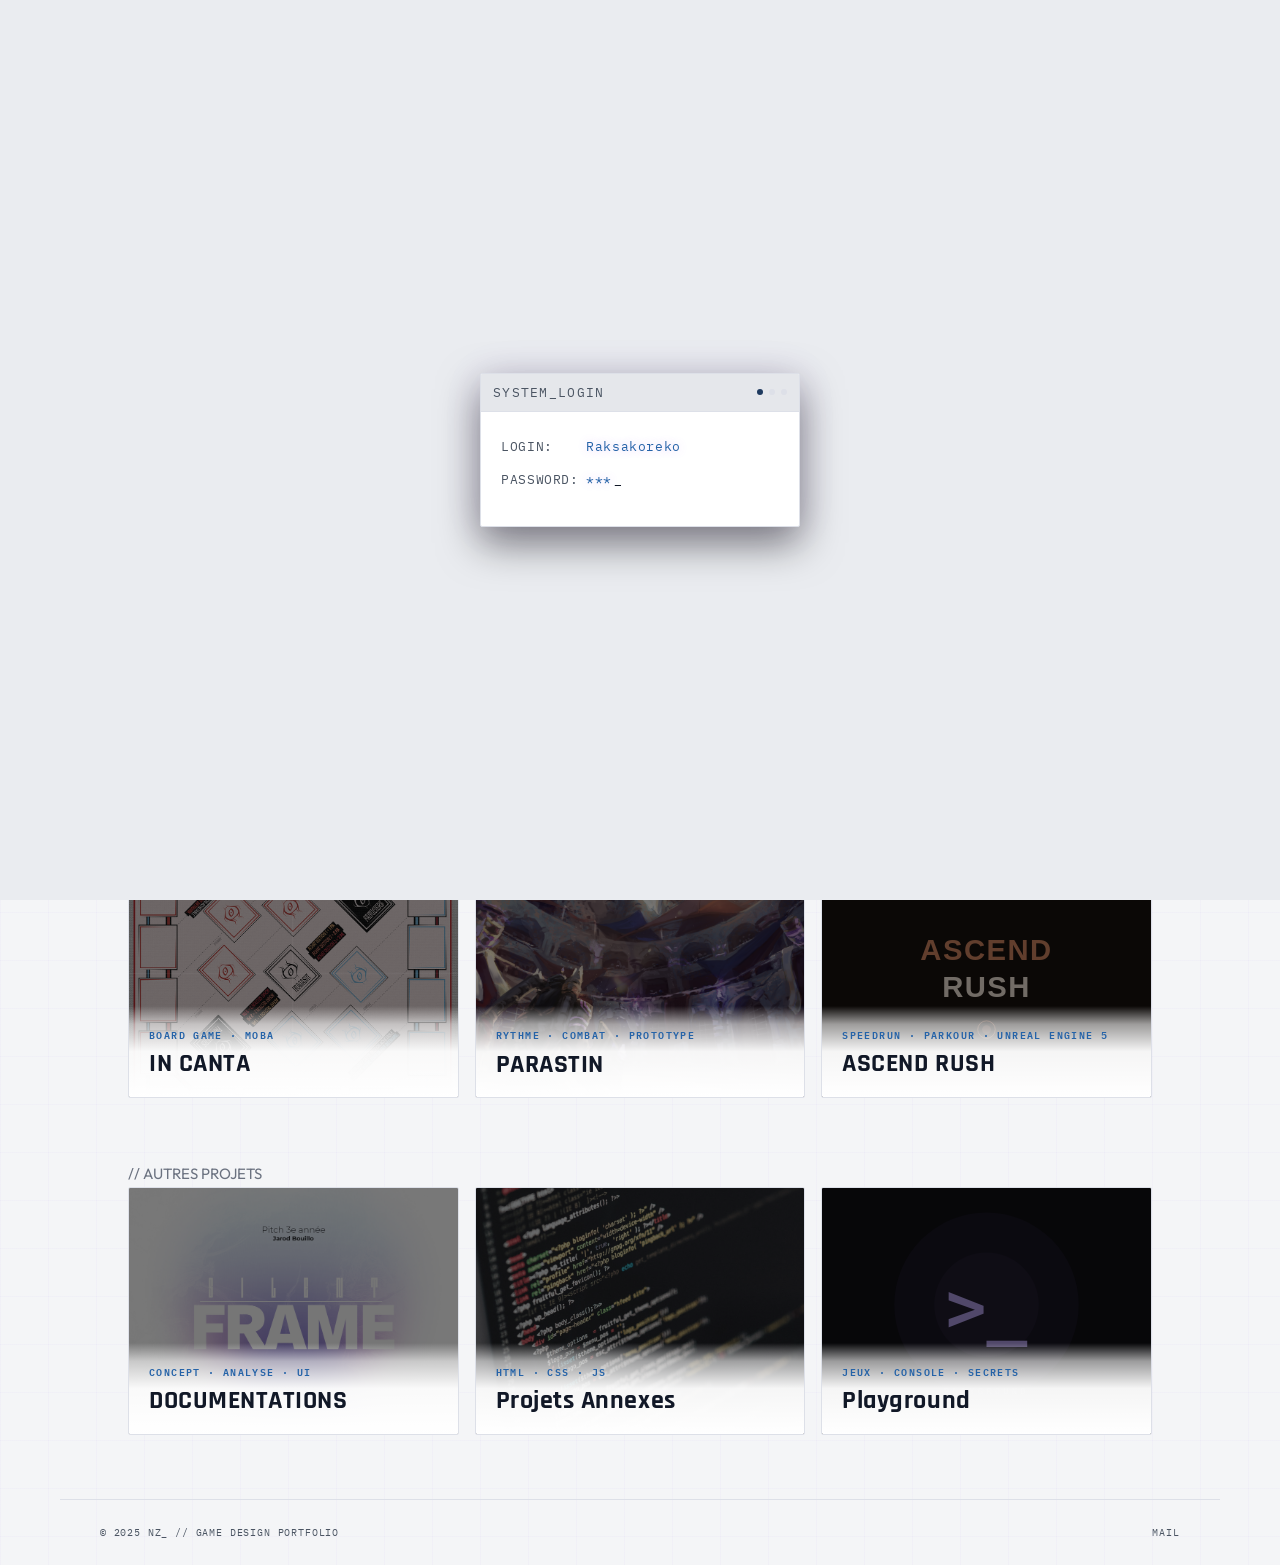
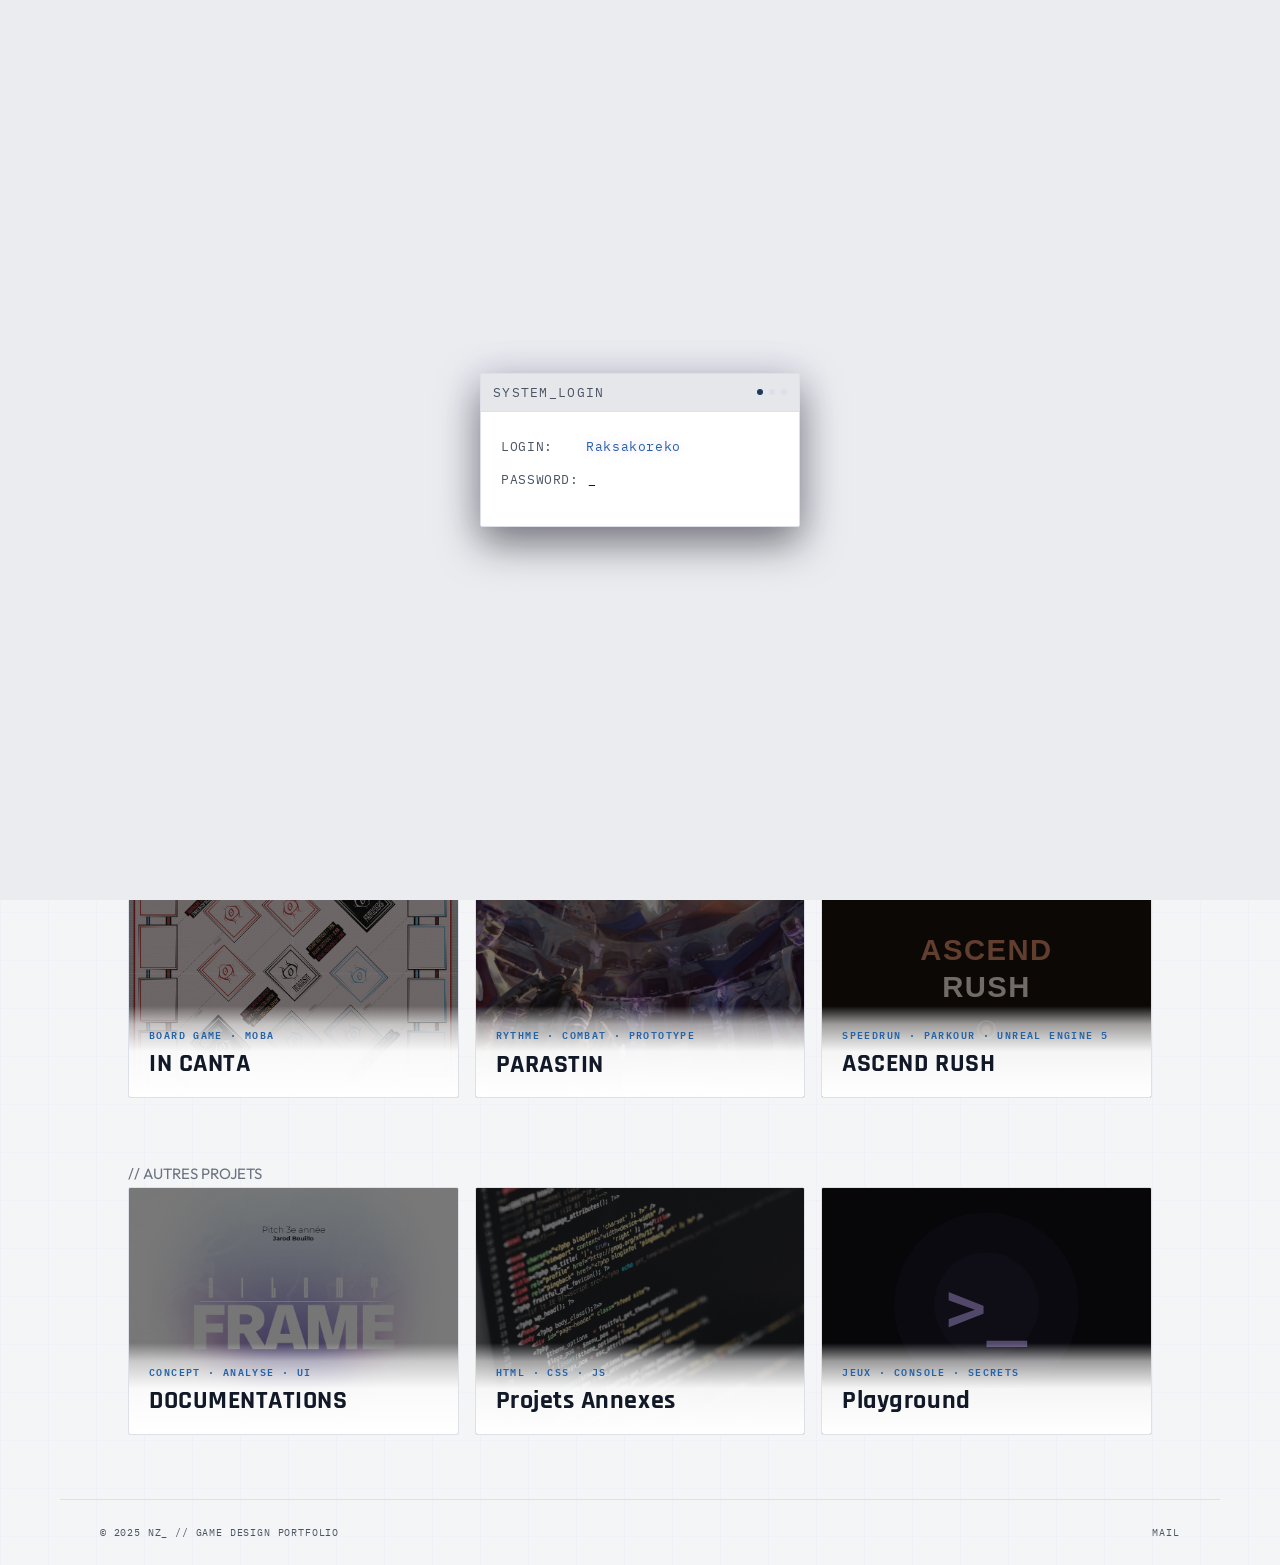
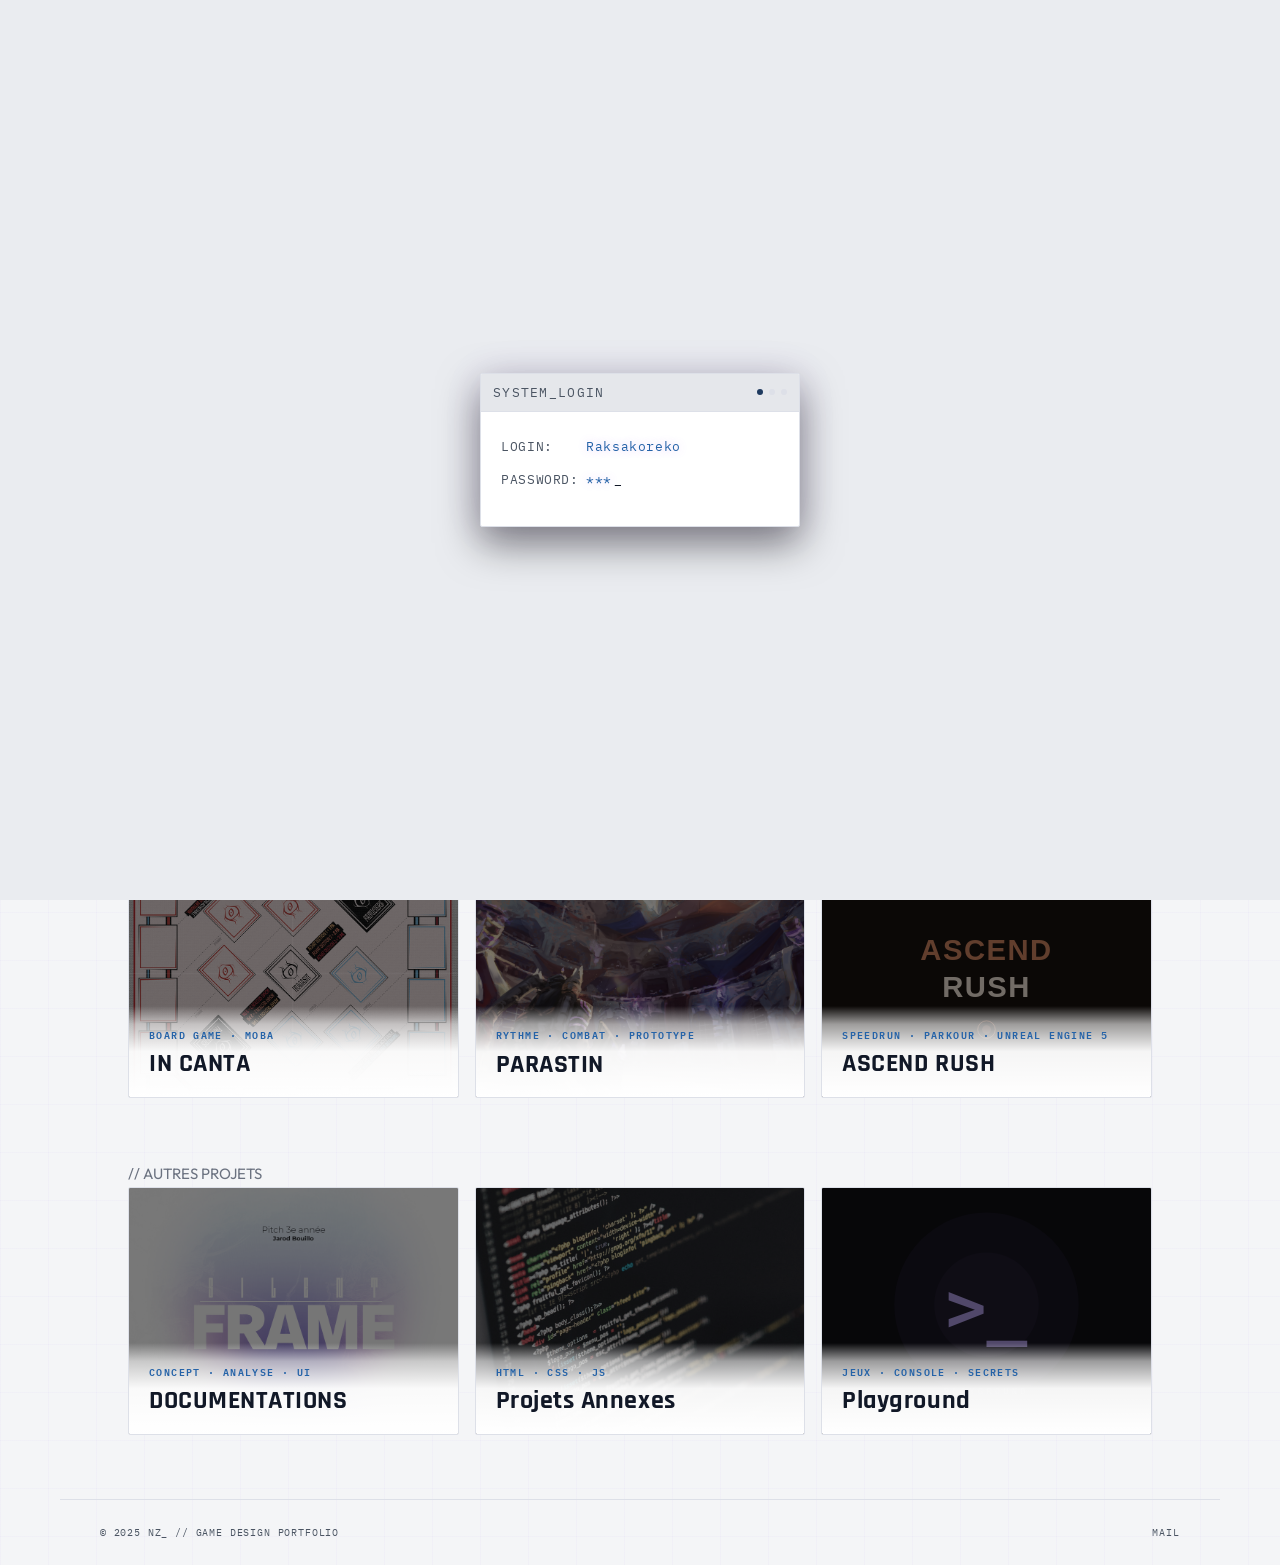
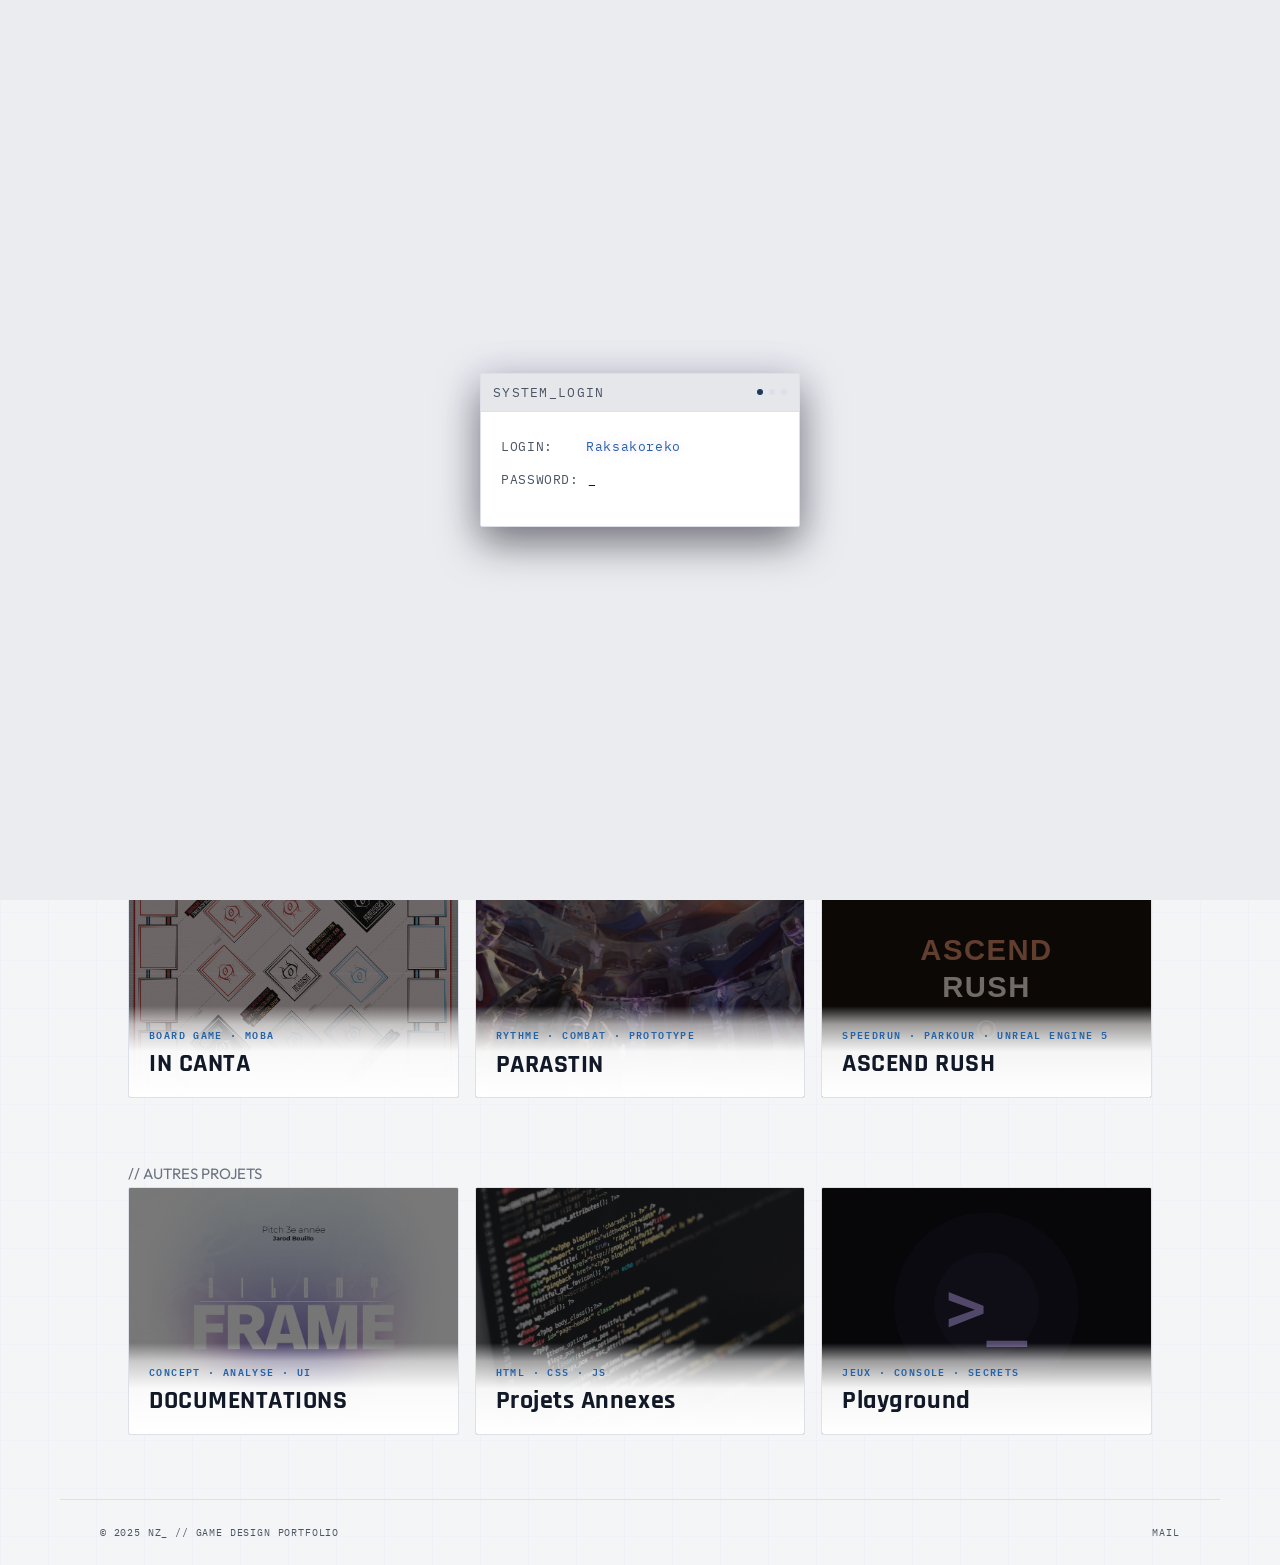
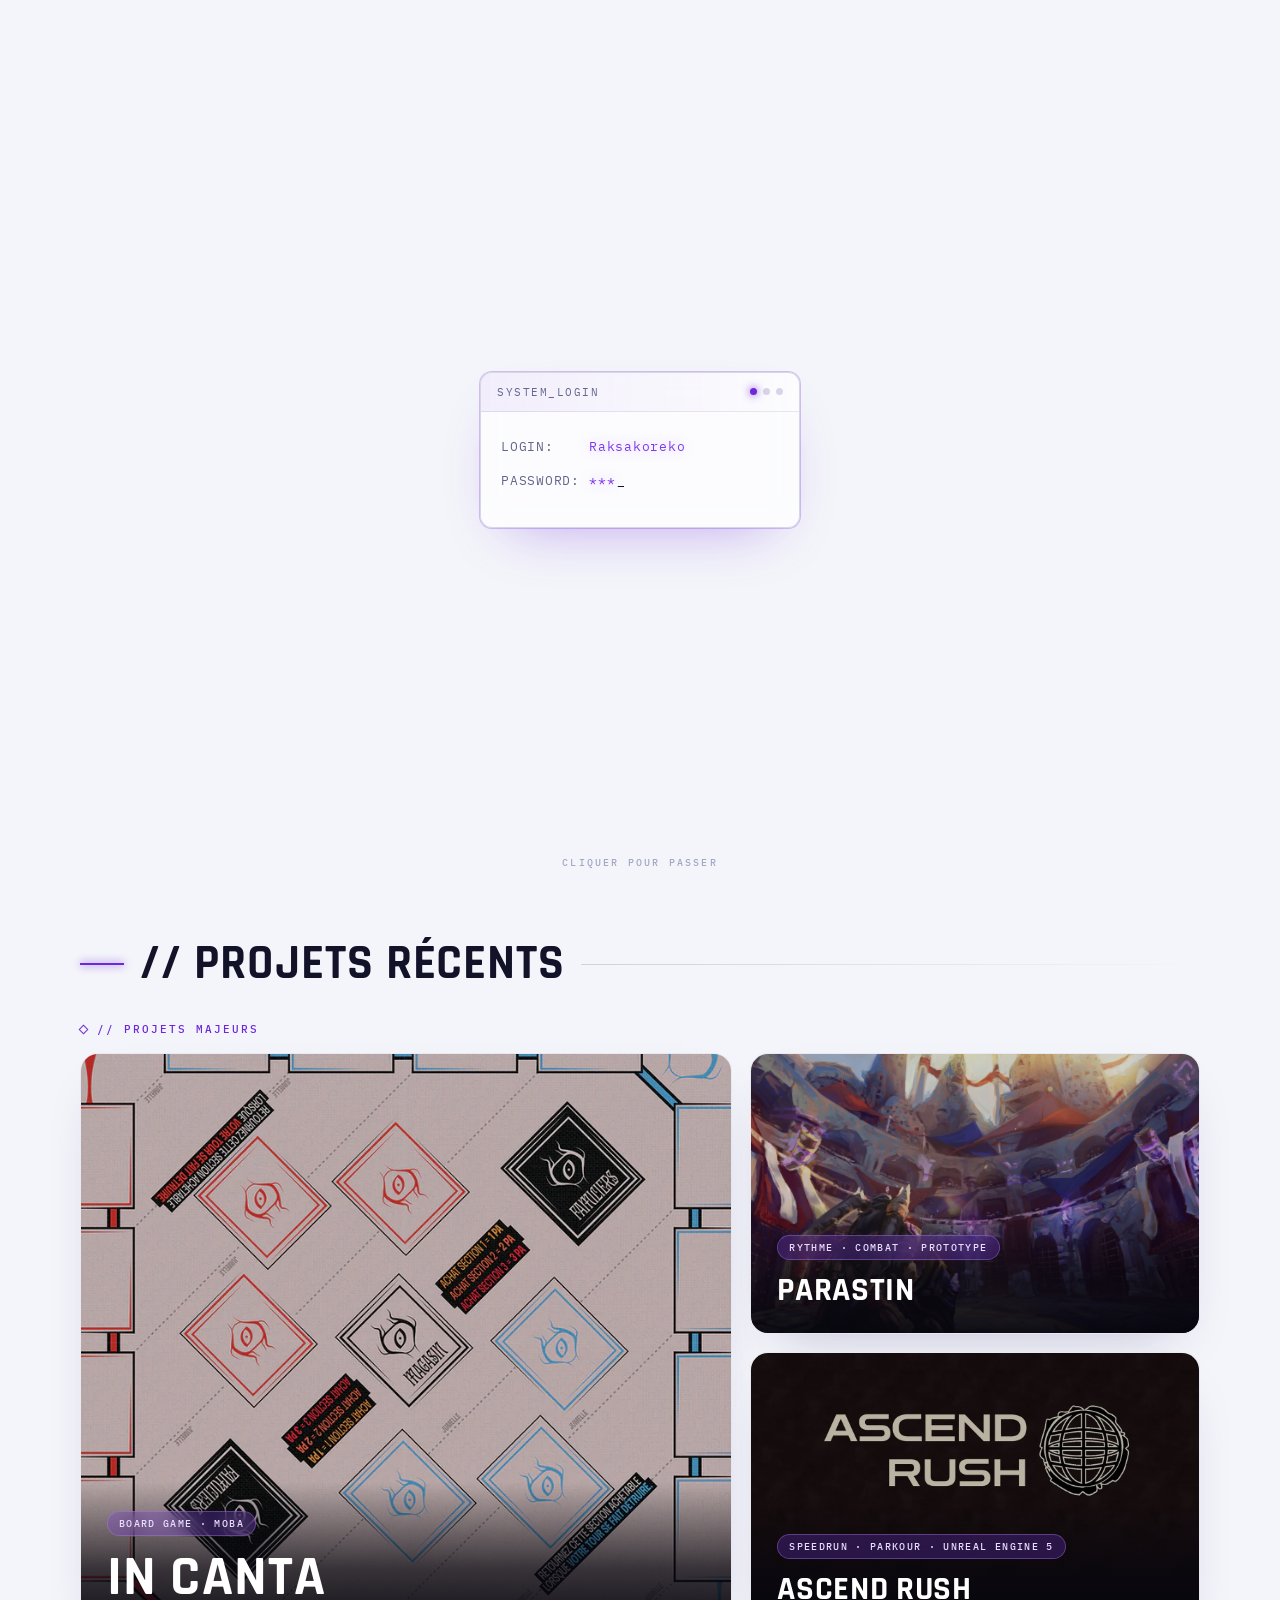
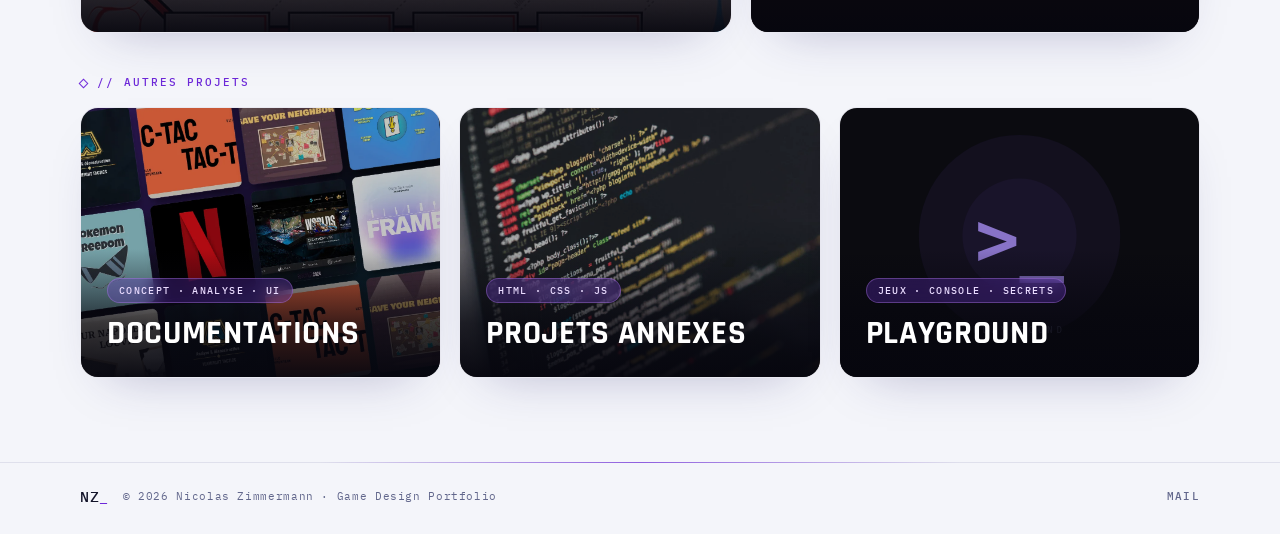
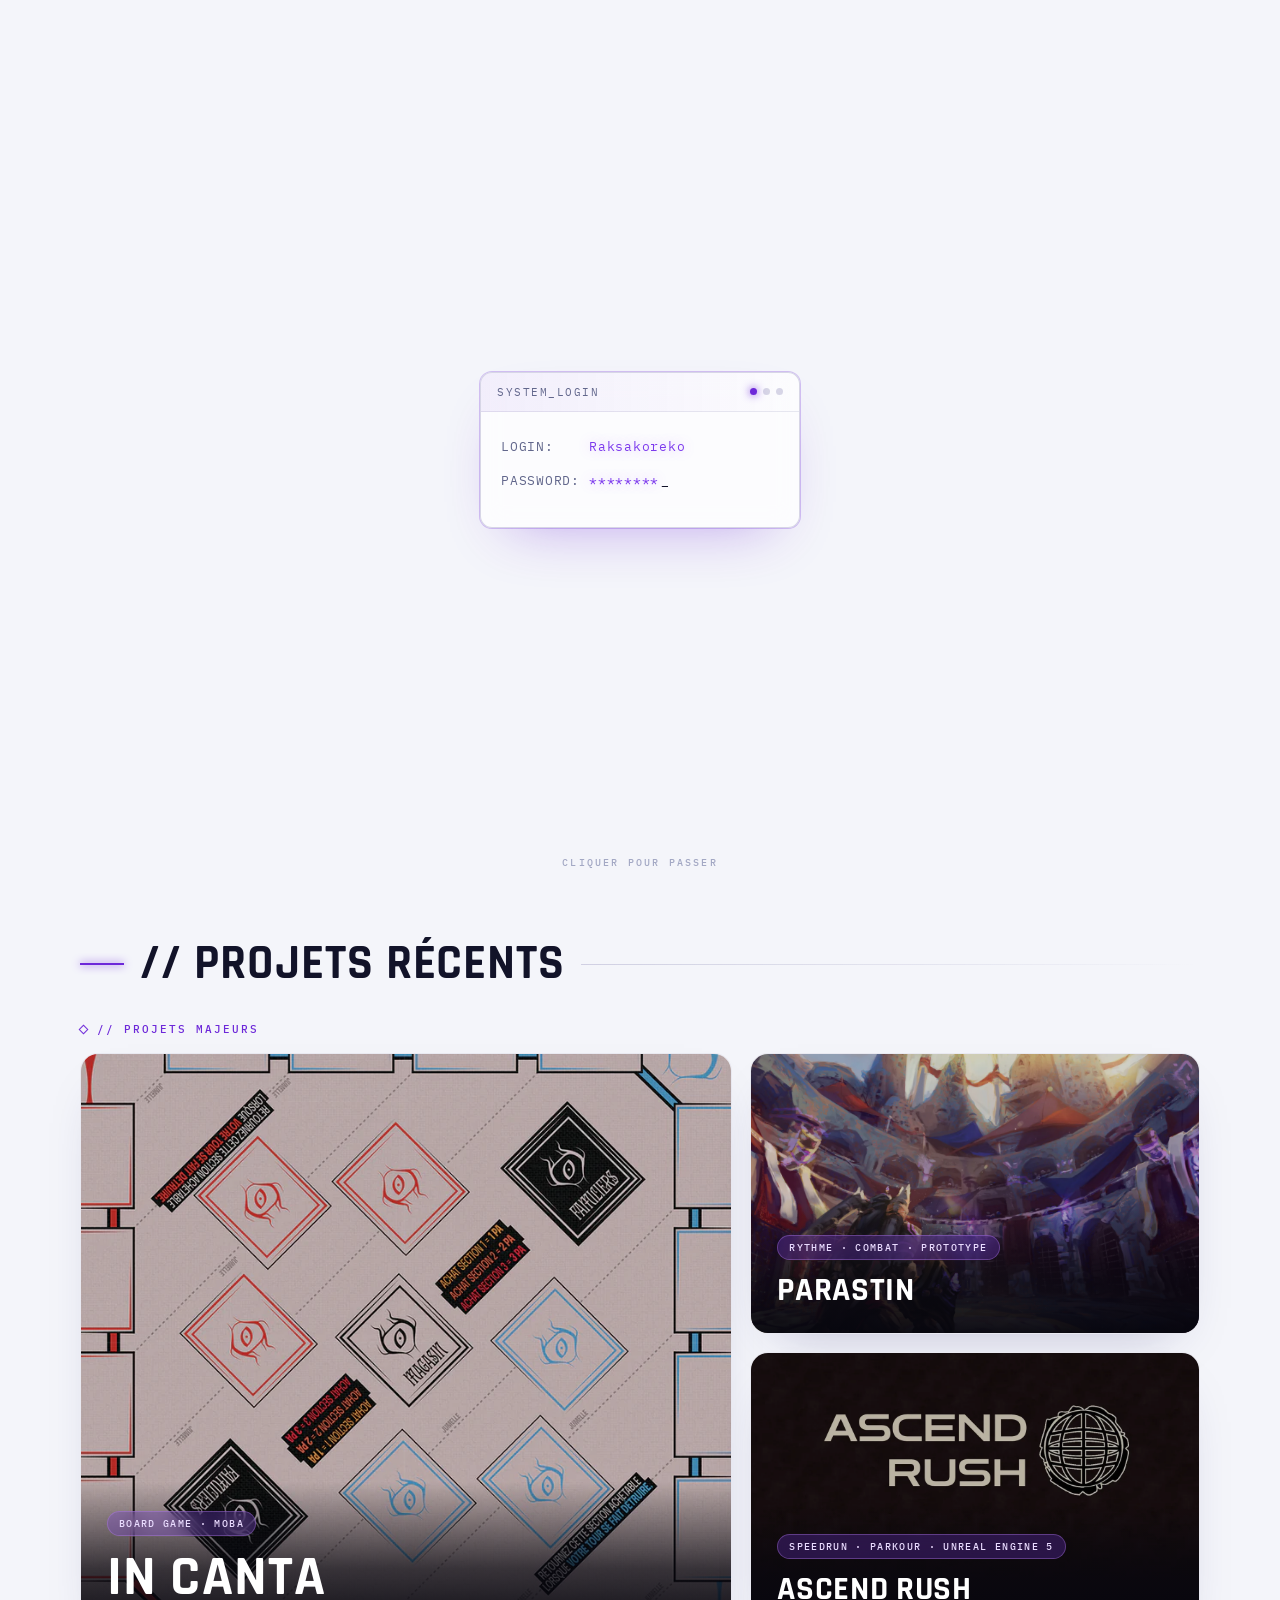
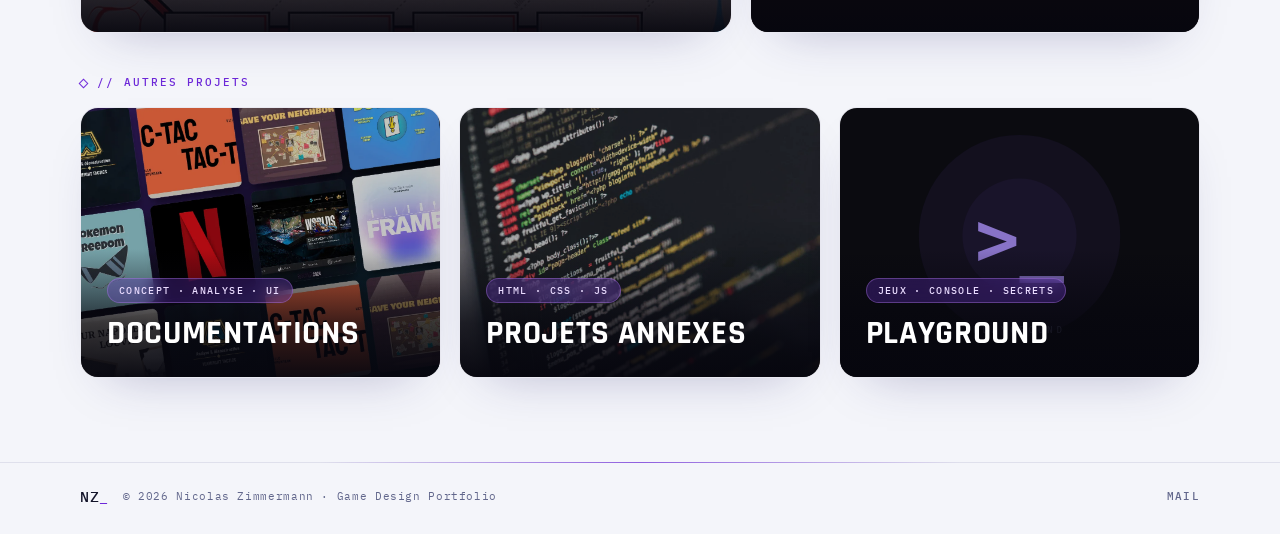
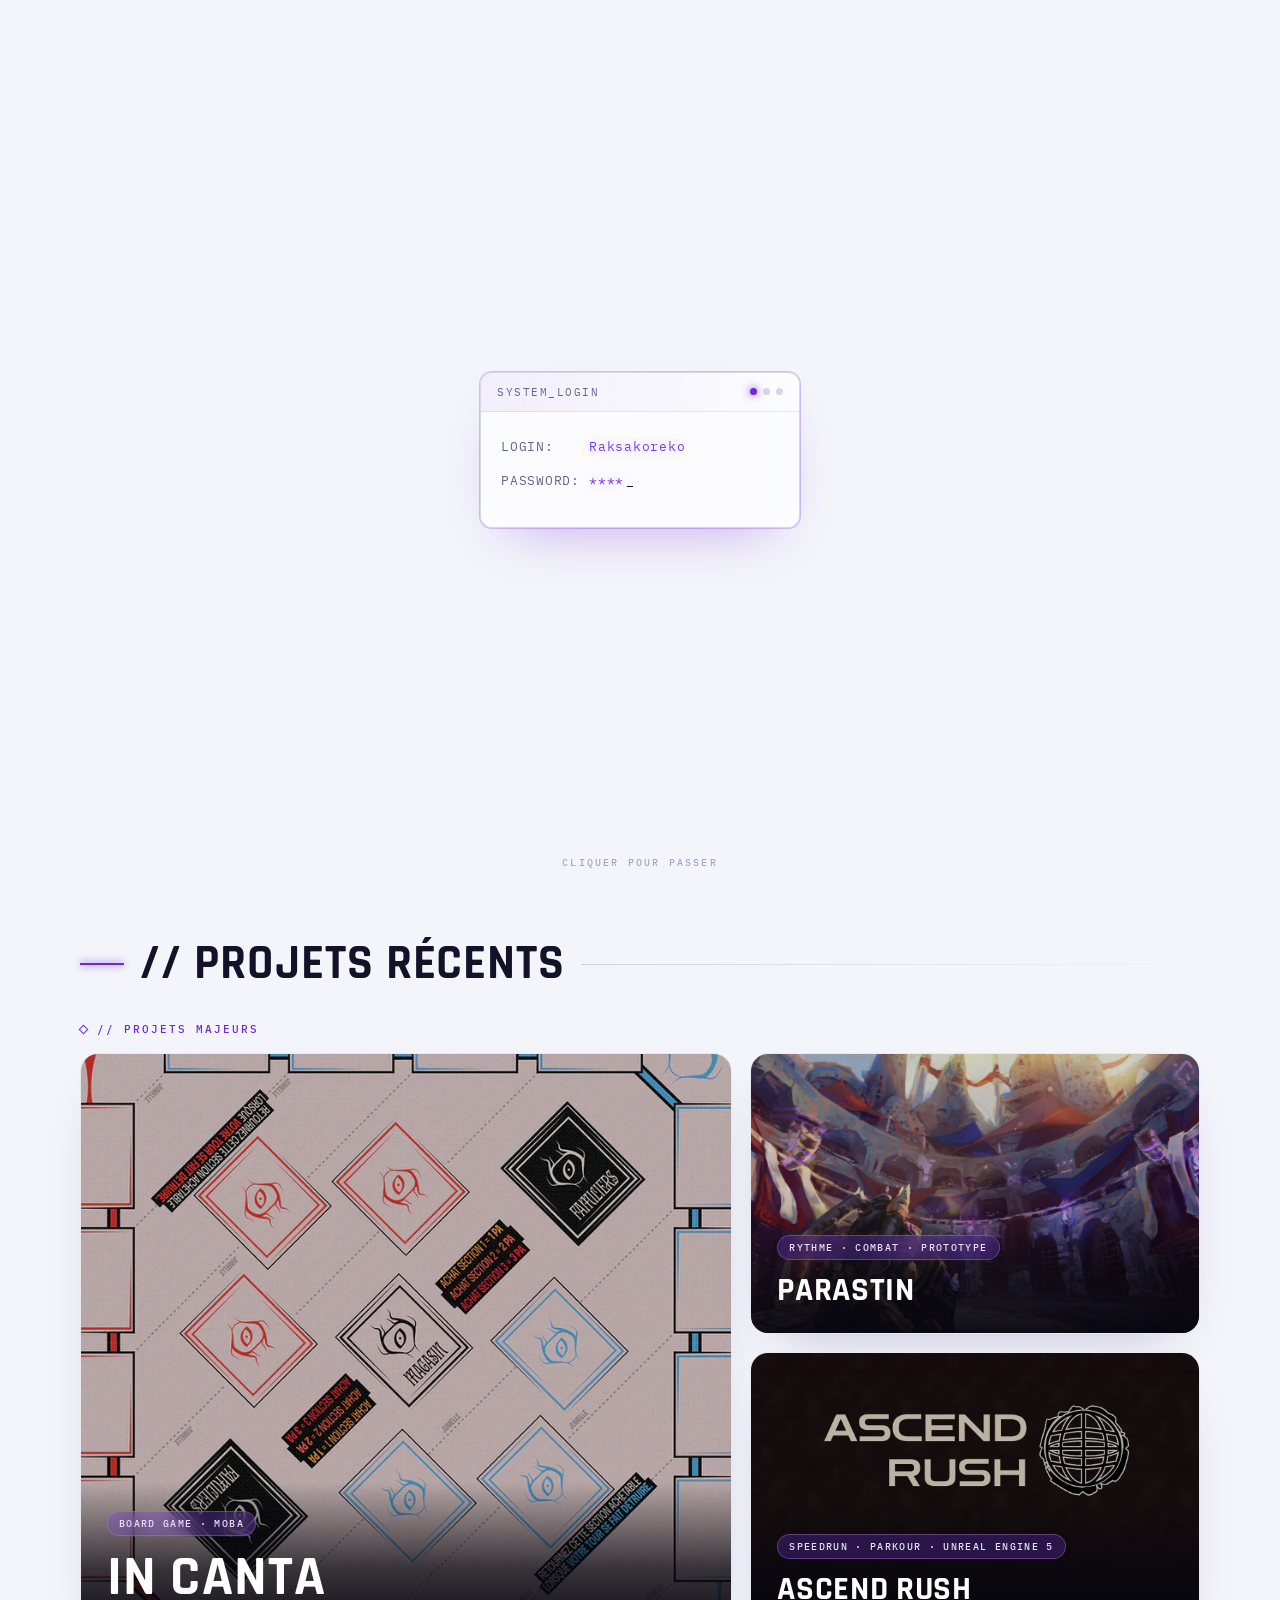
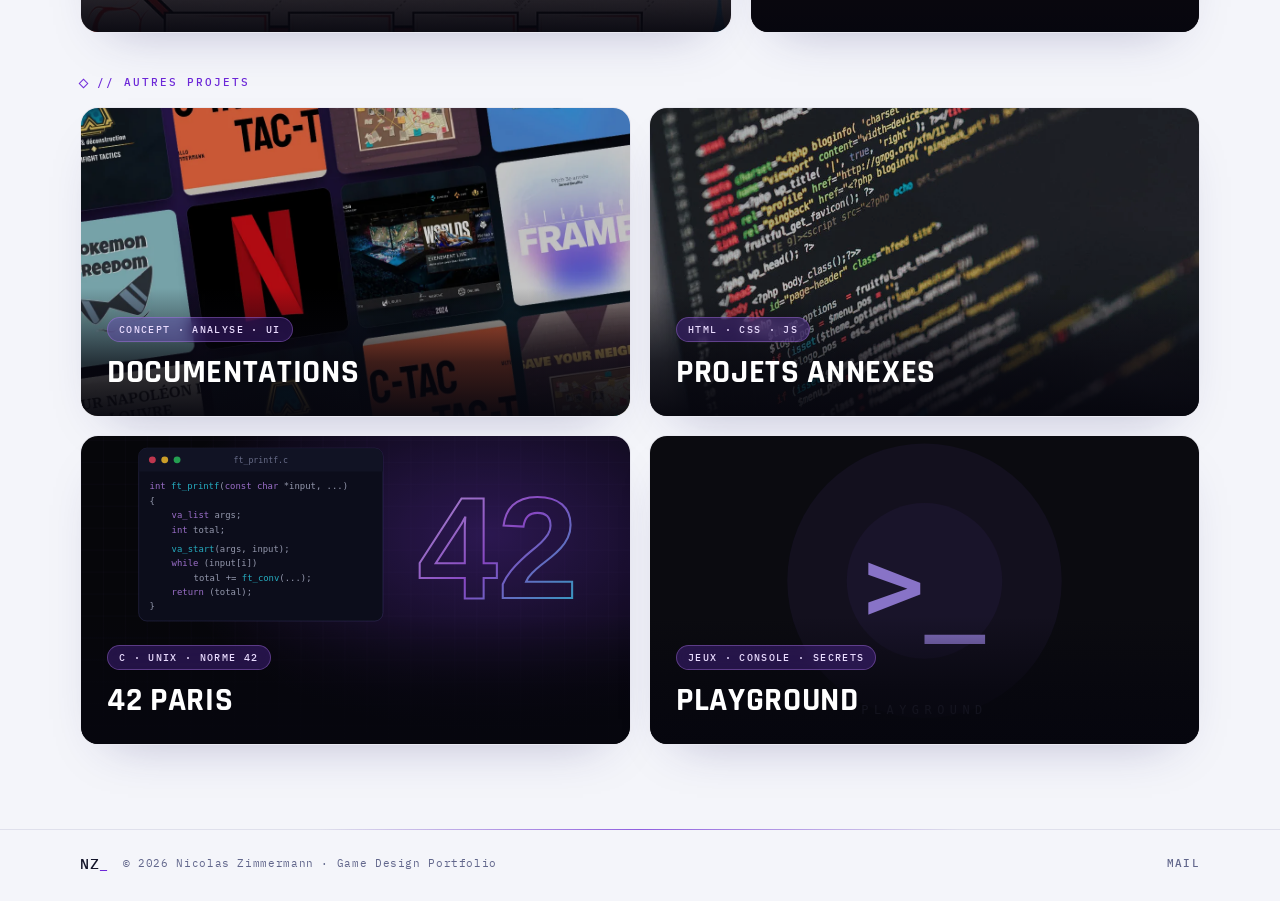
